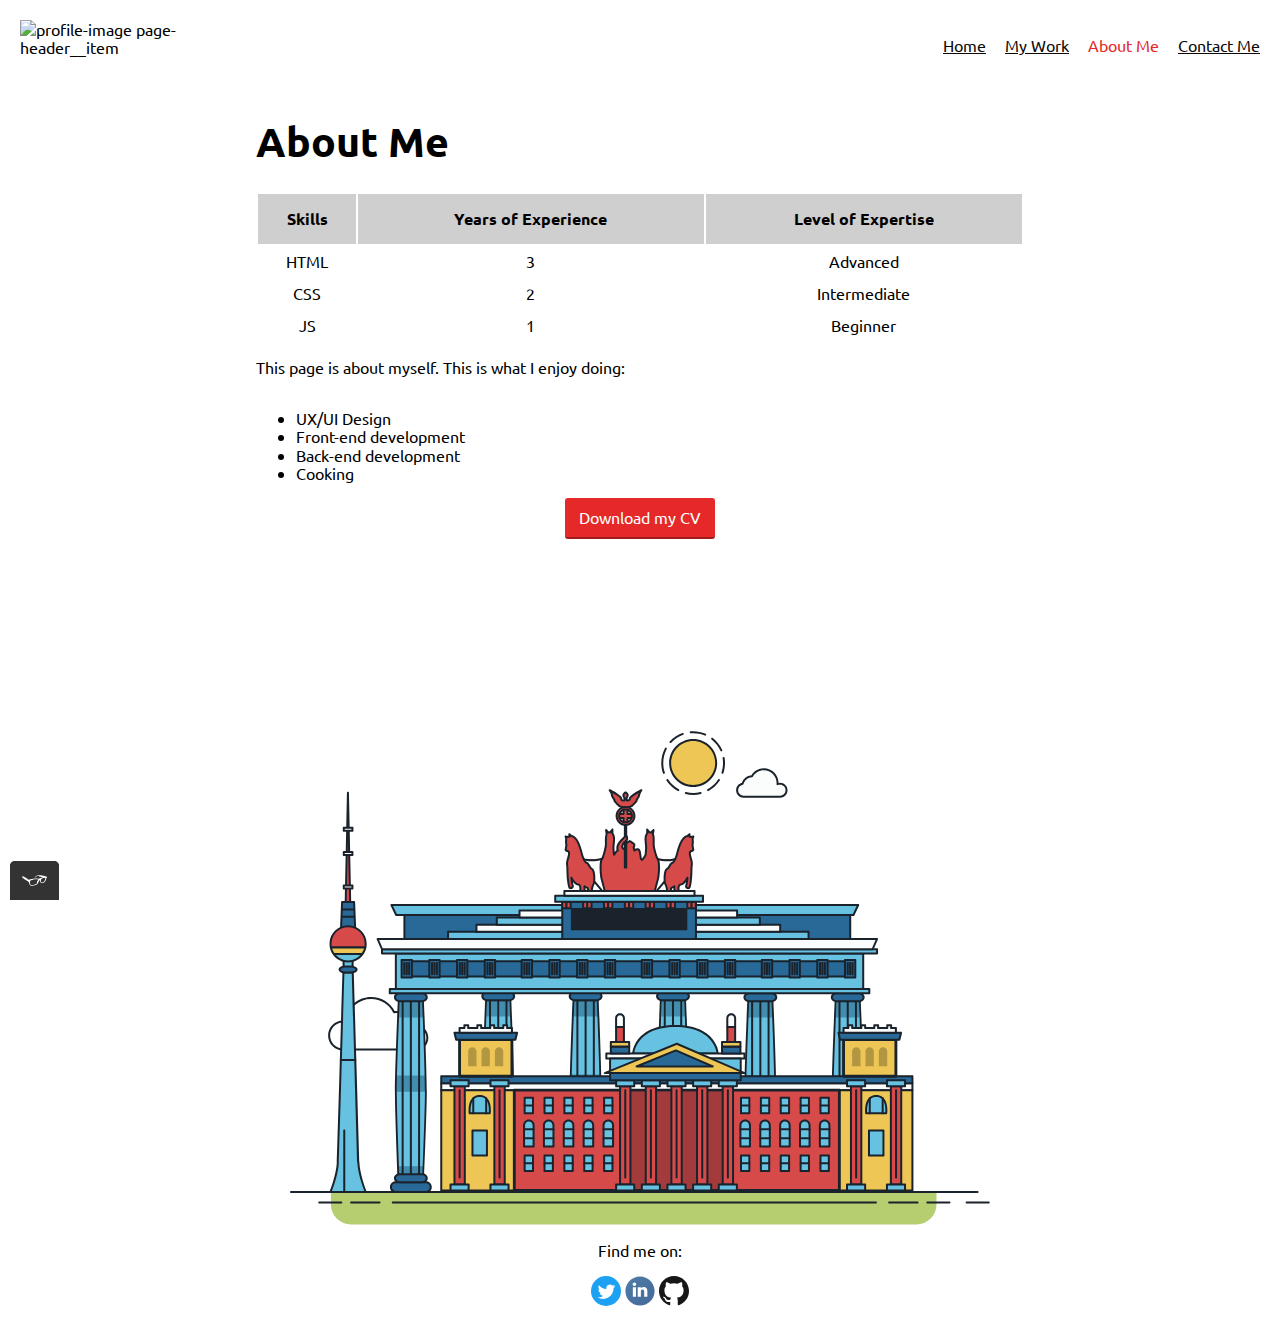
==== about.html @ 41ea8177 "Initial Commit" ====
<!DOCTYPE html>
<html>

<head>
  <meta charset="utf-8">
  <meta name="viewport" content="width=device-width, initial-scale=1">
  <title>Iceyisaak.com | About Me</title>
  <link rel="shortcut icon" href="./img/favicon-32x32.png">
  <link rel="stylesheet" href="./css/normalize.css">
  <link rel="preconnect" href="https://fonts.gstatic.com">
  <link href="https://fonts.googleapis.com/css2?family=Ubuntu:wght@300;400;500;700&display=swap" rel="stylesheet">
  <link rel="stylesheet" href="./css/style.css">
</head>

<body>

  <header class="page-header">
    <img src="https://via.placeholder.com/200x70.png?text=Iceyisaak+Logo" alt="profile-image page-header__item"
      class="logo">
    <nav class="page-header__item">
      <ul role="menubar" class="navigation-list">
        <li role="presentation">
          <a href="./index.html" role="menuitem" class="navigation-list__item">
            Home
          </a>
        </li>
        <li role="presentation">
          <a href="./work.html" role="menuitem" class="navigation-list__item">
            My Work
          </a>
        </li>
        <li role="presentation">
          <a href="./about.html" role="menuitem" class="navigation-list__item navigation-list__item--active">
            About Me
          </a>
        </li>
        <li role="presentation">
          <a href="./contact.html" role="menuitem" class="navigation-list__item">
            Contact Me
          </a>
        </li>
      </ul>
    </nav>
  </header>

  <section class="container">
    <h1>About Me</h1>


    <table>
      <thead>
        <tr>
          <th>Skills</th>
          <th>Years of Experience</th>
          <th>Level of Expertise</th>
        </tr>
      </thead>
      <tbody>
        <tr>
          <td>HTML</td>
          <td>3</td>
          <td>Advanced</td>
        </tr>
        <tr>
          <td>CSS</td>
          <td>2</td>
          <td>Intermediate</td>
        </tr>
        <tr>
          <td>JS</td>
          <td>1</td>
          <td>Beginner</td>
        </tr>
      </tbody>
    </table>

    <p>This page is about myself. This is what I enjoy doing:</p>
    <ul>
      <li>UX/UI Design</li>
      <li>Front-end development</li>
      <li>Back-end development</li>
      <li>Cooking</li>
    </ul>

    <a href="files/cv.pdf" class="button button--cv" download>Download my CV</a>


  </section>
  <!-- <img src="./img/animation-img.svg" alt="" class="animation-img"> -->
  <!-- <img src="./img/berlin.svg" alt="" class="animation-image"> -->
  <svg xmlns="http://www.w3.org/2000/svg" class="berlin-illustration animation-image" height="505" viewBox="0 0 700 505"
    xmlns:xlink="http://www.w3.org/1999/xlink">
    <defs>
      <polygon id="a" points=".06 231.917 .06 .929 688.717 .929 688.717 231.917" />
    </defs>
    <g>
      <g transform="translate(0 241)" class="cloud-front">
        <path fill="#1A232C"
          d="M87.602,29 L87.602,28 C87.326,28.001 87.103,28.024 86.927,28.033 L86.979,29.031 L87.947,28.78 C85.741,20.282 78.041,14.002 68.852,14 C67.858,14 66.904,14.096 65.98,14.231 L66.125,15.22 L67.019,14.772 C62.626,6.015 53.567,0.001 43.102,0 C29.041,0.002 17.524,10.848 16.443,24.632 L17.44,24.71 L17.606,23.724 C16.803,23.589 15.969,23.5 15.102,23.5 C6.817,23.501 0.102,30.215 0.102,38.5 C0.102,46.785 6.817,53.499 15.102,53.5 L87.602,53.5 C94.644,53.499 100.351,47.792 100.352,40.75 C100.351,33.708 94.644,28.001 87.602,28 L87.602,30 C90.573,30 93.254,31.202 95.203,33.149 C97.15,35.097 98.351,37.778 98.352,40.75 C98.351,43.722 97.15,46.403 95.203,48.351 C93.254,50.298 90.573,51.5 87.602,51.5 L15.102,51.5 C11.509,51.5 8.265,50.046 5.909,47.692 C3.555,45.337 2.102,42.093 2.102,38.5 C2.102,34.907 3.555,31.663 5.909,29.308 C8.265,26.954 11.509,25.5 15.102,25.5 C15.831,25.5 16.553,25.575 17.273,25.697 C17.551,25.743 17.832,25.672 18.055,25.499 C18.277,25.325 18.414,25.07 18.436,24.789 C19.436,12.04 30.094,1.998 43.102,2 C52.786,1.999 61.163,7.564 65.231,15.669 C65.425,16.055 65.842,16.272 66.27,16.21 C67.132,16.084 67.988,16 68.852,16 C77.108,15.998 84.027,21.647 86.011,29.283 C86.13,29.741 86.557,30.054 87.031,30.03 C87.27,30.017 87.457,29.999 87.602,30 L87.602,29"
          transform="translate(38 36)" />
      </g>
      <path fill="#B5CE6F"
        d="M646.484,484.382 C646.484,489.501 644.531,494.62 640.627,498.525 C636.722,502.43 631.603,504.382 626.484,504.382 L60.873,504.382 C55.754,504.382 50.636,502.43 46.731,498.525 C42.826,494.62 40.873,489.501 40.873,484.382 L40.873,471.917 L646.484,471.917 L646.484,484.382" />
      <polyline fill="#67C2E2"
        points="334.824 185.029 101.449 185.029 106.209 195.08 563.438 195.08 568.2 185.029 334.824 185.029" />
      <path fill="#1A232C"
        d="M334.824,185.029 L334.824,184.029 L101.449,184.029 C101.104,184.029 100.788,184.203 100.604,184.494 C100.42,184.785 100.398,185.146 100.545,185.457 L105.306,195.508 C105.471,195.856 105.824,196.079 106.209,196.079 L563.438,196.079 C563.824,196.079 564.177,195.856 564.342,195.508 L569.104,185.457 C569.251,185.146 569.229,184.785 569.045,184.494 C568.861,184.203 568.544,184.029 568.2,184.029 L334.824,184.029 L334.824,186.029 L566.62,186.029 L562.806,194.08 L106.842,194.08 L103.029,186.029 L334.824,186.029 L334.824,185.029" />
      <polygon fill="#296997" points="114.416 218.974 560.222 218.974 560.222 195.08 114.416 195.08" />
      <path fill="#1A232C"
        d="M560.222,218.974 L560.222,217.974 L115.416,217.974 L115.416,196.079 L559.222,196.079 L559.222,218.974 L560.222,218.974 L560.222,217.974 L560.222,218.974 L561.222,218.974 L561.222,195.08 C561.222,194.816 561.115,194.559 560.929,194.372 C560.742,194.186 560.485,194.08 560.222,194.08 L114.416,194.08 C114.152,194.08 113.895,194.186 113.708,194.372 C113.522,194.559 113.416,194.816 113.416,195.08 L113.416,218.974 C113.416,219.237 113.522,219.495 113.708,219.681 C113.895,219.867 114.152,219.974 114.416,219.974 L560.222,219.974 C560.485,219.974 560.742,219.867 560.929,219.681 C561.115,219.495 561.222,219.237 561.222,218.974 L560.222,218.974" />
      <polygon fill="#67C2E2" points="105.85 269.08 573.225 269.08 573.225 233.398 105.85 233.398" />
      <path fill="#1A232C"
        d="M573.225,233.398 L573.225,232.398 L105.85,232.398 C105.587,232.398 105.329,232.505 105.143,232.691 C104.957,232.877 104.85,233.134 104.85,233.398 L104.85,269.08 C104.85,269.344 104.957,269.601 105.143,269.788 C105.329,269.974 105.587,270.08 105.85,270.08 L573.225,270.08 C573.488,270.08 573.745,269.974 573.932,269.788 C574.118,269.601 574.225,269.344 574.225,269.08 L574.225,233.398 C574.225,233.134 574.118,232.877 573.932,232.691 C573.745,232.505 573.488,232.398 573.225,232.398 L573.225,233.398 L572.225,233.398 L572.225,268.08 L106.85,268.08 L106.85,234.398 L573.225,234.398 L573.225,233.398 L572.225,233.398 L573.225,233.398" />
      <polygon fill="#296997" points="116.751 256.508 562.557 256.508 562.557 241.243 116.751 241.243" />
      <path fill="#1A232C"
        d="M562.557,256.508 L562.557,255.508 L117.75,255.508 L117.75,242.243 L561.557,242.243 L561.557,256.508 L562.557,256.508 L562.557,255.508 L562.557,256.508 L563.557,256.508 L563.557,241.243 C563.557,240.979 563.45,240.722 563.264,240.535 C563.078,240.349 562.82,240.243 562.557,240.243 L116.75,240.243 C116.487,240.243 116.23,240.349 116.043,240.535 C115.857,240.722 115.751,240.979 115.751,241.243 L115.751,256.508 C115.751,256.771 115.857,257.029 116.043,257.215 C116.23,257.401 116.487,257.508 116.751,257.508 L562.557,257.508 C562.82,257.508 563.077,257.401 563.264,257.215 C563.45,257.029 563.557,256.771 563.557,256.508 L562.557,256.508" />
      <polygon fill="#67C2E2" points="158.07 218.974 518.563 218.974 518.563 211.858 158.07 211.858" />
      <path fill="#1A232C"
        d="M518.563,211.858 L518.563,210.858 L158.07,210.858 C157.807,210.858 157.549,210.964 157.363,211.151 C157.177,211.337 157.07,211.594 157.07,211.858 L157.07,218.974 C157.07,219.237 157.177,219.495 157.363,219.681 C157.549,219.867 157.807,219.974 158.07,219.974 L518.563,219.974 C518.826,219.974 519.083,219.867 519.27,219.681 C519.456,219.495 519.562,219.237 519.562,218.974 L519.562,211.858 C519.562,211.594 519.456,211.337 519.27,211.151 C519.083,210.964 518.826,210.858 518.563,210.858 L518.563,211.858 L517.563,211.858 L517.563,217.974 L159.07,217.974 L159.07,212.858 L518.563,212.858 L518.563,211.858 L517.563,211.858 L518.563,211.858" />
      <polygon fill="#FBFDFC" points="186.438 211.858 490.194 211.858 490.194 204.741 186.438 204.741" />
      <path fill="#1A232C"
        d="M490.194,204.741 L490.194,203.741 L186.438,203.741 C186.175,203.741 185.917,203.848 185.731,204.034 C185.545,204.221 185.438,204.478 185.438,204.741 L185.438,211.858 C185.438,212.121 185.545,212.379 185.731,212.565 C185.917,212.751 186.175,212.858 186.438,212.858 L490.194,212.858 C490.458,212.858 490.715,212.751 490.902,212.565 C491.088,212.379 491.194,212.121 491.194,211.858 L491.194,204.741 C491.194,204.478 491.088,204.221 490.902,204.034 C490.715,203.848 490.458,203.741 490.194,203.741 L490.194,204.741 L489.194,204.741 L489.194,210.858 L187.438,210.858 L187.438,205.741 L490.194,205.741 L490.194,204.741 L489.194,204.741 L490.194,204.741" />
      <polygon fill="#67C2E2" points="206.805 204.741 469.828 204.741 469.828 197.624 206.805 197.624" />
      <path fill="#1A232C"
        d="M469.828,197.624 L469.828,196.624 L206.805,196.624 C206.541,196.624 206.284,196.731 206.098,196.917 C205.911,197.103 205.805,197.361 205.805,197.624 L205.805,204.741 C205.805,205.005 205.911,205.262 206.098,205.449 C206.284,205.635 206.541,205.741 206.805,205.741 L469.828,205.741 C470.091,205.741 470.349,205.635 470.535,205.449 C470.722,205.262 470.828,205.005 470.828,204.741 L470.828,197.624 C470.828,197.361 470.722,197.103 470.535,196.917 C470.349,196.731 470.091,196.624 469.828,196.624 L469.828,197.624 L468.828,197.624 L468.828,203.741 L207.805,203.741 L207.805,198.624 L469.828,198.624 L469.828,197.624 L468.828,197.624 L469.828,197.624" />
      <polygon fill="#FBFDFC" points="229.521 197.624 447.111 197.624 447.111 190.509 229.521 190.509" />
      <path fill="#1A232C"
        d="M447.111,190.509 L447.111,189.509 L229.521,189.509 C229.258,189.509 229,189.616 228.814,189.802 C228.628,189.988 228.521,190.246 228.521,190.509 L228.521,197.624 C228.521,197.888 228.628,198.145 228.814,198.332 C229,198.518 229.258,198.624 229.521,198.624 L447.111,198.624 C447.375,198.624 447.632,198.518 447.818,198.332 C448.005,198.145 448.111,197.888 448.111,197.624 L448.111,190.509 C448.111,190.246 448.005,189.988 447.818,189.802 C447.632,189.616 447.375,189.509 447.111,189.509 L447.111,190.509 L446.111,190.509 L446.111,196.624 L230.521,196.624 L230.521,191.509 L447.111,191.509 L447.111,190.509 L446.111,190.509 L447.111,190.509" />
      <path fill="#67C2E2"
        d="M135.607,355.447 C135.163,337.766 134.264,313.326 133.648,297.387 C133.274,287.721 133.004,281.18 133.004,281.18 L108.722,281.18 C108.722,281.18 108.452,287.721 108.079,297.387 C107.462,313.326 106.563,337.766 106.119,355.447 C105.953,362.059 105.85,367.732 105.85,371.653 L105.85,371.654 C105.85,386.117 107.243,424.332 108.089,446.189 C108.457,455.706 108.722,462.126 108.722,462.126 L133.004,462.126 C133.004,462.126 133.269,455.706 133.637,446.189 C134.482,424.332 135.876,386.117 135.876,371.654 L135.876,371.653 C135.876,367.732 135.773,362.059 135.607,355.447" />
      <path fill="#428DAE"
        d="M133.648 297.387L108.079 297.387C108.452 287.721 108.722 281.18 108.722 281.18L133.004 281.18C133.004 281.18 133.274 287.721 133.648 297.387M135.876 371.654L105.85 371.654 105.85 371.653C105.85 367.732 105.953 362.059 106.119 355.447L135.607 355.447C135.773 362.059 135.876 367.732 135.876 371.653L135.876 371.654M133.004 462.126L108.722 462.126C108.722 462.126 108.457 455.706 108.089 446.189L133.637 446.189C133.269 455.706 133.004 462.126 133.004 462.126" />
      <path fill="#1A232C"
        d="M109.612,461.199 L132.114,461.199 C132.447,453.007 134.949,390.886 134.949,371.653 C134.949,352.42 132.447,290.299 132.114,282.108 L109.612,282.108 C109.279,290.299 106.778,352.42 106.778,371.653 C106.778,390.886 109.279,453.007 109.612,461.199 Z M133.895,463.054 L107.832,463.054 L107.794,462.164 C107.766,461.466 104.922,392.193 104.922,371.653 C104.922,351.114 107.766,281.839 107.794,281.142 L107.832,280.252 L133.895,280.252 L133.931,281.142 C133.96,281.839 136.804,351.114 136.804,371.653 C136.804,392.193 133.96,461.466 133.931,462.164 L133.895,463.054 L133.895,463.054 Z" />
      <path fill="#1A232C"
        d="M111.638 281.18L111.638 462.126C111.638 462.679 112.086 463.126 112.638 463.126 113.19 463.126 113.638 462.679 113.638 462.126L113.638 281.18C113.638 280.628 113.19 280.18 112.638 280.18 112.086 280.18 111.638 280.628 111.638 281.18M119.863 281.18L119.863 462.126C119.863 462.679 120.311 463.126 120.863 463.126 121.416 463.126 121.863 462.679 121.863 462.126L121.863 281.18C121.863 280.628 121.416 280.18 120.863 280.18 120.311 280.18 119.863 280.628 119.863 281.18M128.088 281.18L128.088 462.126C128.088 462.679 128.536 463.126 129.088 463.126 129.64 463.126 130.088 462.679 130.088 462.126L130.088 281.18C130.088 280.628 129.64 280.18 129.088 280.18 128.536 280.18 128.088 280.628 128.088 281.18" />
      <path fill="#296997"
        d="M136.79,277.265 C136.79,279.418 134.675,281.18 132.09,281.18 L109.636,281.18 C107.051,281.18 104.936,279.418 104.936,277.265 C104.936,275.111 107.051,273.349 109.636,273.349 L132.09,273.349 C134.675,273.349 136.79,275.111 136.79,277.265" />
      <path fill="#1A232C"
        d="M136.79,277.265 L135.79,277.265 C135.789,278.005 135.433,278.704 134.769,279.262 C134.109,279.814 133.155,280.181 132.09,280.18 L109.636,280.18 C108.571,280.181 107.617,279.814 106.956,279.262 C106.293,278.704 105.936,278.005 105.936,277.265 C105.936,276.524 106.293,275.825 106.957,275.267 C107.617,274.715 108.571,274.348 109.636,274.349 L132.09,274.349 C133.155,274.348 134.109,274.716 134.769,275.267 C135.433,275.825 135.789,276.524 135.79,277.265 L137.79,277.265 C137.791,275.851 137.09,274.593 136.049,273.731 C135.006,272.863 133.61,272.35 132.09,272.349 L109.636,272.349 C108.116,272.35 106.72,272.863 105.676,273.731 C104.636,274.593 103.935,275.851 103.936,277.265 C103.935,278.678 104.636,279.937 105.677,280.798 C106.72,281.666 108.116,282.179 109.636,282.18 L132.09,282.18 C133.61,282.179 135.006,281.666 136.049,280.798 C137.09,279.937 137.791,278.678 137.79,277.265 L136.79,277.265" />
      <path fill="#296997"
        d="M140.775,467.217 C140.775,469.803 138.661,471.917 136.076,471.917 L105.65,471.917 C103.065,471.917 100.951,469.803 100.951,467.217 L100.951,466.825 C100.951,464.241 103.065,462.126 105.65,462.126 L136.076,462.126 C138.661,462.126 140.775,464.241 140.775,466.825 L140.775,467.217" />
      <path fill="#1A232C"
        d="M140.775,467.217 L139.775,467.217 C139.775,468.235 139.361,469.155 138.688,469.83 C138.013,470.503 137.093,470.917 136.076,470.917 L105.65,470.917 C104.633,470.917 103.713,470.504 103.038,469.83 C102.365,469.155 101.951,468.235 101.951,467.217 L101.951,466.825 C101.951,465.808 102.365,464.889 103.038,464.214 C103.713,463.54 104.633,463.127 105.65,463.126 L136.076,463.126 C137.093,463.127 138.013,463.54 138.688,464.214 C139.362,464.889 139.775,465.808 139.775,466.825 L139.775,467.217 L141.775,467.217 L141.775,466.825 C141.772,463.684 139.217,461.13 136.076,461.126 L105.65,461.126 C102.509,461.13 99.955,463.684 99.951,466.825 L99.951,467.217 C99.954,470.36 102.509,472.914 105.65,472.917 L136.076,472.917 C139.217,472.914 141.772,470.36 141.775,467.217 L140.775,467.217" />
      <path fill="#296997"
        d="M136.79,458.208 C136.79,460.363 134.675,462.126 132.09,462.126 L109.636,462.126 C107.051,462.126 104.936,460.363 104.936,458.208 C104.936,456.057 107.051,454.292 109.636,454.292 L132.09,454.292 C134.675,454.292 136.79,456.057 136.79,458.208" />
      <path fill="#1A232C"
        d="M136.79,458.208 L135.79,458.208 C135.789,458.949 135.432,459.649 134.769,460.207 C134.108,460.76 133.154,461.128 132.09,461.126 L109.636,461.126 C108.572,461.128 107.617,460.76 106.957,460.207 C106.293,459.649 105.936,458.949 105.936,458.208 C105.936,457.47 106.293,456.77 106.957,456.212 C107.617,455.659 108.572,455.291 109.636,455.292 L132.09,455.292 C133.154,455.291 134.108,455.659 134.769,456.212 C135.433,456.77 135.789,457.47 135.79,458.208 L137.79,458.208 C137.791,456.796 137.09,455.538 136.05,454.675 C135.006,453.808 133.61,453.294 132.09,453.292 L109.636,453.292 C108.115,453.294 106.719,453.808 105.676,454.675 C104.636,455.538 103.935,456.796 103.936,458.208 C103.935,459.622 104.636,460.881 105.676,461.743 C106.72,462.611 108.116,463.125 109.636,463.126 L132.09,463.126 C133.61,463.125 135.006,462.611 136.05,461.743 C137.09,460.881 137.791,459.622 137.79,458.208 L136.79,458.208" />
      <path fill="#67C2E2"
        d="M572.471,355.447 C572.025,337.766 571.126,313.326 570.51,297.387 C570.137,287.721 569.867,281.18 569.867,281.18 L545.585,281.18 C545.585,281.18 545.315,287.721 544.942,297.387 C544.326,313.326 543.427,337.766 542.981,355.447 C542.815,362.059 542.713,367.732 542.713,371.653 L542.713,371.654 C542.713,386.117 544.107,424.332 544.952,446.189 C545.32,455.706 545.585,462.126 545.585,462.126 L569.867,462.126 C569.867,462.126 570.132,455.706 570.499,446.189 C571.346,424.332 572.739,386.117 572.739,371.654 L572.739,371.653 C572.739,367.732 572.637,362.059 572.471,355.447" />
      <path fill="#428DAE"
        d="M569.582 297.387L566.951 297.387 566.951 282.108 568.977 282.108C569.063 284.206 569.29 289.841 569.582 297.387M564.951 297.387L545.871 297.387C546.162 289.841 546.39 284.206 546.476 282.108L564.951 282.108 564.951 297.387M571.8 369.187L566.951 369.187 566.951 356.265 571.562 356.265C571.685 361.272 571.771 365.701 571.8 369.187M564.951 369.187L543.653 369.187C543.684 365.512 543.777 360.79 543.912 355.447L553.551 355.447 553.551 356.265 564.951 356.265 564.951 369.187" />
      <path fill="#1A232C"
        d="M546.476,461.199 L568.977,461.199 C569.31,453.007 571.812,390.886 571.812,371.653 C571.812,352.42 569.31,290.299 568.977,282.108 L546.476,282.108 C546.142,290.299 543.642,352.42 543.642,371.653 C543.642,390.886 546.142,453.007 546.476,461.199 M570.758,463.054 L544.694,463.054 L544.658,462.164 C544.629,461.466 541.785,392.193 541.785,371.653 C541.785,351.114 544.629,281.839 544.658,281.142 L544.694,280.252 L570.758,280.252 L570.795,281.142 C570.823,281.839 573.667,351.114 573.667,371.653 C573.667,392.193 570.823,461.466 570.795,462.164 L570.758,463.054" />
      <path fill="#1A232C"
        d="M548.501 281.18L548.501 462.126C548.501 462.679 548.949 463.126 549.501 463.126 550.053 463.126 550.501 462.679 550.501 462.126L550.501 281.18C550.501 280.628 550.053 280.18 549.501 280.18 548.949 280.18 548.501 280.628 548.501 281.18M556.727 281.18L556.727 462.126C556.727 462.679 557.174 463.126 557.727 463.126 558.279 463.126 558.727 462.679 558.727 462.126L558.727 281.18C558.727 280.628 558.279 280.18 557.727 280.18 557.174 280.18 556.727 280.628 556.727 281.18M564.951 281.18L564.951 462.126C564.951 462.679 565.399 463.126 565.951 463.126 566.503 463.126 566.951 462.679 566.951 462.126L566.951 281.18C566.951 280.628 566.503 280.18 565.951 280.18 565.399 280.18 564.951 280.628 564.951 281.18" />
      <path fill="#296997"
        d="M573.653,277.265 C573.653,279.418 571.537,281.18 568.953,281.18 L546.499,281.18 C543.915,281.18 541.799,279.418 541.799,277.265 C541.799,275.111 543.915,273.349 546.499,273.349 L568.953,273.349 C571.537,273.349 573.653,275.111 573.653,277.265" />
      <path fill="#1A232C"
        d="M573.653,277.265 L572.653,277.265 C572.653,278.005 572.296,278.704 571.632,279.262 C570.972,279.814 570.017,280.181 568.953,280.18 L546.499,280.18 C545.435,280.181 544.48,279.814 543.82,279.262 C543.156,278.704 542.8,278.005 542.799,277.265 C542.8,276.525 543.156,275.825 543.82,275.267 C544.481,274.715 545.435,274.348 546.499,274.349 L568.953,274.349 C570.017,274.348 570.972,274.715 571.632,275.267 C572.296,275.825 572.653,276.525 572.653,277.265 L574.653,277.265 C574.654,275.851 573.953,274.593 572.912,273.731 C571.869,272.863 570.473,272.35 568.953,272.349 L546.499,272.349 C544.979,272.35 543.583,272.863 542.54,273.731 C541.499,274.593 540.798,275.851 540.799,277.265 C540.798,278.679 541.499,279.937 542.54,280.798 C543.583,281.666 544.979,282.179 546.499,282.18 L568.953,282.18 C570.473,282.179 571.869,281.666 572.912,280.798 C573.953,279.937 574.654,278.679 574.653,277.265 L573.653,277.265" />
      <path fill="#296997"
        d="M577.639,467.217 C577.639,469.803 575.524,471.917 572.938,471.917 L542.514,471.917 C539.929,471.917 537.813,469.803 537.813,467.217 L537.813,466.825 C537.813,464.241 539.929,462.126 542.514,462.126 L572.938,462.126 C575.524,462.126 577.639,464.241 577.639,466.825 L577.639,467.217" />
      <path fill="#1A232C"
        d="M577.639,467.217 L576.639,467.217 C576.638,468.235 576.225,469.155 575.551,469.83 C574.876,470.503 573.956,470.917 572.938,470.917 L542.514,470.917 C541.497,470.917 540.576,470.503 539.901,469.83 C539.227,469.155 538.814,468.234 538.813,467.217 L538.813,466.825 C538.814,465.808 539.227,464.889 539.901,464.214 C540.576,463.54 541.497,463.127 542.514,463.126 L572.938,463.126 C573.956,463.127 574.876,463.54 575.551,464.214 C576.225,464.888 576.638,465.808 576.639,466.825 L576.639,467.217 L578.639,467.217 L578.639,466.825 C578.635,463.684 576.081,461.13 572.938,461.126 L542.514,461.126 C539.372,461.13 536.817,463.684 536.813,466.825 L536.813,467.217 C536.817,470.36 539.372,472.914 542.514,472.917 L572.938,472.917 C576.081,472.914 578.635,470.359 578.639,467.217 L577.639,467.217" />
      <path fill="#296997"
        d="M573.653,458.208 C573.653,460.363 571.537,462.126 568.953,462.126 L546.499,462.126 C543.915,462.126 541.799,460.363 541.799,458.208 C541.799,456.057 543.915,454.292 546.499,454.292 L568.953,454.292 C571.537,454.292 573.653,456.057 573.653,458.208" />
      <path fill="#1A232C"
        d="M573.653,458.208 L572.653,458.208 C572.653,458.949 572.296,459.649 571.632,460.207 C570.971,460.76 570.017,461.128 568.953,461.126 L546.499,461.126 C545.435,461.128 544.481,460.76 543.82,460.207 C543.157,459.649 542.799,458.949 542.799,458.208 C542.799,457.47 543.156,456.77 543.82,456.212 C544.481,455.659 545.435,455.291 546.499,455.292 L568.953,455.292 C570.017,455.291 570.971,455.659 571.632,456.212 C572.296,456.77 572.653,457.47 572.653,458.208 L574.653,458.208 C574.654,456.796 573.953,455.538 572.912,454.675 C571.869,453.808 570.473,453.294 568.953,453.292 L546.499,453.292 C544.979,453.294 543.583,453.808 542.54,454.675 C541.499,455.538 540.798,456.796 540.799,458.208 C540.798,459.622 541.499,460.881 542.54,461.743 C543.583,462.611 544.979,463.125 546.499,463.126 L568.953,463.126 C570.473,463.125 571.869,462.611 572.912,461.743 C573.953,460.881 574.654,459.622 574.653,458.208 L573.653,458.208" />
      <path fill="#67C2E2"
        d="M485.098,355.447 C484.654,337.766 483.753,313.326 483.137,297.387 C482.764,287.721 482.494,281.18 482.494,281.18 L458.213,281.18 C458.213,281.18 457.942,287.721 457.569,297.387 C456.953,313.326 456.055,337.766 455.608,355.447 C455.443,362.059 455.34,367.732 455.34,371.653 L455.34,371.654 C455.34,386.117 456.733,424.332 457.58,446.189 C457.948,455.706 458.213,462.126 458.213,462.126 L482.494,462.126 C482.494,462.126 482.759,455.706 483.126,446.189 C483.973,424.332 485.366,386.117 485.366,371.654 L485.366,371.653 C485.366,367.732 485.265,362.059 485.098,355.447" />
      <path fill="#428DAE"
        d="M483.137 297.387L457.569 297.387C457.942 287.721 458.213 281.18 458.213 281.18L482.494 281.18C482.494 281.18 482.764 287.721 483.137 297.387M485.355 369.187L455.351 369.187C455.382 365.502 455.475 360.78 455.608 355.447L485.098 355.447C485.232 360.78 485.325 365.502 485.355 369.187" />
      <path fill="#1A232C"
        d="M459.103,461.199 L481.605,461.199 C481.938,453.007 484.439,390.886 484.439,371.653 C484.439,352.42 481.938,290.299 481.605,282.108 L459.103,282.108 C458.769,290.299 456.268,352.42 456.268,371.653 C456.268,390.886 458.769,453.007 459.103,461.199 Z M483.386,463.054 L457.321,463.054 L457.285,462.164 C457.256,461.466 454.412,392.193 454.412,371.653 C454.412,351.114 457.256,281.839 457.285,281.142 L457.321,280.252 L483.386,280.252 L483.422,281.142 C483.45,281.839 486.294,351.114 486.294,371.653 C486.294,392.193 483.45,461.466 483.422,462.164 L483.386,463.054 L483.386,463.054 Z" />
      <path fill="#1A232C"
        d="M461.128 281.18L461.128 462.126C461.128 462.679 461.576 463.126 462.128 463.126 462.68 463.126 463.128 462.679 463.128 462.126L463.128 281.18C463.128 280.628 462.68 280.18 462.128 280.18 461.576 280.18 461.128 280.628 461.128 281.18M469.354 281.18L469.354 462.126C469.354 462.679 469.801 463.126 470.354 463.126 470.906 463.126 471.354 462.679 471.354 462.126L471.354 281.18C471.354 280.628 470.906 280.18 470.354 280.18 469.801 280.18 469.354 280.628 469.354 281.18M477.578 281.18L477.578 462.126C477.578 462.679 478.026 463.126 478.578 463.126 479.13 463.126 479.578 462.679 479.578 462.126L479.578 281.18C479.578 280.628 479.13 280.18 478.578 280.18 478.026 280.18 477.578 280.628 477.578 281.18" />
      <path fill="#296997"
        d="M486.281,277.265 C486.281,279.418 484.164,281.18 481.58,281.18 L459.126,281.18 C456.542,281.18 454.426,279.418 454.426,277.265 C454.426,275.111 456.542,273.349 459.126,273.349 L481.58,273.349 C484.164,273.349 486.281,275.111 486.281,277.265" />
      <path fill="#1A232C"
        d="M486.281,277.265 L485.281,277.265 C485.281,278.005 484.924,278.704 484.26,279.262 C483.599,279.814 482.644,280.181 481.58,280.18 L459.126,280.18 C458.062,280.181 457.107,279.814 456.447,279.262 C455.783,278.704 455.427,278.005 455.426,277.265 C455.427,276.525 455.783,275.825 456.447,275.267 C457.108,274.715 458.062,274.348 459.126,274.349 L481.58,274.349 C482.644,274.348 483.599,274.716 484.26,275.268 C484.924,275.825 485.281,276.525 485.281,277.265 L487.281,277.265 C487.282,275.851 486.58,274.593 485.54,273.731 C484.496,272.863 483.1,272.35 481.58,272.349 L459.126,272.349 C457.606,272.35 456.21,272.863 455.167,273.731 C454.126,274.593 453.425,275.851 453.426,277.265 C453.425,278.679 454.126,279.937 455.167,280.798 C456.21,281.666 457.606,282.179 459.126,282.18 L481.58,282.18 C483.1,282.179 484.496,281.666 485.54,280.799 C486.58,279.937 487.282,278.679 487.281,277.265 L486.281,277.265" />
      <path fill="#296997"
        d="M490.266,467.217 C490.266,469.803 488.151,471.917 485.565,471.917 L455.141,471.917 C452.556,471.917 450.44,469.803 450.44,467.217 L450.44,466.825 C450.44,464.241 452.556,462.126 455.141,462.126 L485.565,462.126 C488.151,462.126 490.266,464.241 490.266,466.825 L490.266,467.217" />
      <path fill="#1A232C"
        d="M490.266,467.217 L489.266,467.217 C489.265,468.235 488.852,469.155 488.178,469.83 C487.503,470.503 486.583,470.917 485.565,470.917 L455.141,470.917 C454.124,470.917 453.203,470.503 452.528,469.83 C451.854,469.155 451.441,468.234 451.44,467.217 L451.44,466.825 C451.441,465.808 451.854,464.889 452.528,464.214 C453.203,463.54 454.124,463.127 455.141,463.126 L485.565,463.126 C486.583,463.127 487.503,463.54 488.178,464.214 C488.852,464.888 489.265,465.808 489.266,466.825 L489.266,467.217 L491.266,467.217 L491.266,466.825 C491.262,463.684 488.708,461.13 485.565,461.126 L455.141,461.126 C451.999,461.13 449.444,463.684 449.44,466.825 L449.44,467.217 C449.444,470.36 451.999,472.914 455.141,472.917 L485.565,472.917 C488.708,472.914 491.262,470.359 491.266,467.217 L490.266,467.217" />
      <path fill="#296997"
        d="M486.281,458.208 C486.281,460.363 484.164,462.126 481.58,462.126 L459.126,462.126 C456.542,462.126 454.426,460.363 454.426,458.208 C454.426,456.057 456.542,454.292 459.126,454.292 L481.58,454.292 C484.164,454.292 486.281,456.057 486.281,458.208" />
      <path fill="#1A232C"
        d="M486.281,458.208 L485.281,458.208 C485.281,458.949 484.923,459.649 484.26,460.207 C483.599,460.76 482.644,461.128 481.58,461.126 L459.126,461.126 C458.062,461.128 457.108,460.76 456.447,460.207 C455.784,459.649 455.427,458.949 455.426,458.208 C455.426,457.47 455.783,456.77 456.447,456.212 C457.108,455.659 458.062,455.291 459.126,455.292 L481.58,455.292 C482.644,455.291 483.598,455.659 484.26,456.212 C484.924,456.77 485.281,457.47 485.281,458.208 L487.281,458.208 C487.282,456.795 486.58,455.538 485.54,454.675 C484.496,453.808 483.1,453.294 481.58,453.292 L459.126,453.292 C457.606,453.294 456.21,453.808 455.167,454.675 C454.126,455.538 453.425,456.796 453.426,458.208 C453.425,459.622 454.126,460.881 455.167,461.743 C456.21,462.611 457.606,463.125 459.126,463.126 L481.58,463.126 C483.1,463.125 484.496,462.611 485.54,461.743 C486.581,460.881 487.282,459.622 487.281,458.208 L486.281,458.208" />
      <path fill="#67C2E2"
        d="M397.726,354.466 C397.28,336.787 396.381,312.346 395.765,296.407 C395.392,286.742 395.122,280.2 395.122,280.2 L370.84,280.2 C370.84,280.2 370.57,286.742 370.197,296.407 C369.581,312.346 368.682,336.787 368.236,354.466 C368.07,361.078 367.968,366.751 367.968,370.672 L367.968,370.673 C367.968,385.136 369.361,423.352 370.207,445.208 C370.575,454.726 370.84,461.146 370.84,461.146 L395.122,461.146 C395.122,461.146 395.386,454.726 395.754,445.208 C396.601,423.352 397.994,385.136 397.994,370.673 L397.994,370.672 C397.994,366.751 397.892,361.078 397.726,354.466" />
      <path fill="#428DAE"
        d="M394.837 296.407L392.206 296.407 392.206 281.127 394.233 281.127C394.318 283.225 394.545 288.861 394.837 296.407L394.837 296.407zM383.981 296.407L390.206 296.407 390.206 281.127 383.981 281.127 383.981 296.407zM375.756 296.407L381.98 296.407 381.98 281.127 375.756 281.127 375.756 296.407zM373.756 296.407L371.126 296.407C371.417 288.861 371.645 283.225 371.73 281.127L373.756 281.127 373.756 296.407 373.756 296.407zM397.062 369.187L392.206 369.187 392.206 354.466 396.796 354.466C396.943 360.298 397.041 365.389 397.062 369.187L397.062 369.187zM383.981 369.187L390.206 369.187 390.206 354.466 383.981 354.466 383.981 369.187zM375.756 369.187L381.98 369.187 381.98 354.466 375.756 354.466 375.756 369.187zM373.756 369.187L368.9 369.187C368.921 365.389 369.019 360.298 369.166 354.466L373.756 354.466 373.756 369.187 373.756 369.187z" />
      <path fill="#1A232C"
        d="M371.73,460.218 L394.233,460.218 C394.565,452.027 397.066,389.906 397.066,370.672 C397.066,351.44 394.565,289.319 394.233,281.127 L371.73,281.127 C371.397,289.319 368.895,351.44 368.895,370.672 C368.895,389.906 371.397,452.027 371.73,460.218 M396.013,462.074 L369.949,462.074 L369.912,461.184 C369.884,460.486 367.04,391.212 367.04,370.672 C367.04,350.133 369.884,280.859 369.912,280.162 L369.949,279.272 L396.013,279.272 L396.05,280.162 C396.078,280.859 398.922,350.133 398.922,370.672 C398.922,391.212 396.078,460.486 396.05,461.184 L396.013,462.074" />
      <path fill="#1A232C"
        d="M373.756 280.2L373.756 461.146C373.756 461.698 374.203 462.146 374.756 462.146 375.308 462.146 375.756 461.698 375.756 461.146L375.756 280.2C375.756 279.647 375.308 279.2 374.756 279.2 374.203 279.2 373.756 279.647 373.756 280.2M381.98 280.2L381.98 461.146C381.98 461.698 382.428 462.146 382.98 462.146 383.533 462.146 383.981 461.698 383.981 461.146L383.981 280.2C383.981 279.647 383.533 279.2 382.98 279.2 382.428 279.2 381.98 279.647 381.98 280.2M390.206 280.2L390.206 461.146C390.206 461.698 390.654 462.146 391.206 462.146 391.758 462.146 392.206 461.698 392.206 461.146L392.206 280.2C392.206 279.647 391.758 279.2 391.206 279.2 390.654 279.2 390.206 279.647 390.206 280.2" />
      <path fill="#296997"
        d="M398.908,276.285 C398.908,278.439 396.792,280.2 394.208,280.2 L371.754,280.2 C369.17,280.2 367.053,278.439 367.053,276.285 C367.053,274.13 369.17,272.369 371.754,272.369 L394.208,272.369 C396.792,272.369 398.908,274.13 398.908,276.285" />
      <path fill="#1A232C"
        d="M398.908,276.285 L397.908,276.285 C397.907,277.025 397.551,277.724 396.887,278.281 C396.227,278.833 395.272,279.201 394.208,279.2 L371.754,279.2 C370.69,279.201 369.735,278.833 369.074,278.281 C368.41,277.724 368.053,277.025 368.053,276.285 C368.053,275.544 368.41,274.845 369.074,274.287 C369.735,273.735 370.69,273.367 371.754,273.369 L394.208,273.369 C395.272,273.367 396.227,273.735 396.887,274.287 C397.551,274.844 397.907,275.544 397.908,276.285 L399.908,276.285 C399.909,274.871 399.208,273.612 398.167,272.75 C397.124,271.883 395.728,271.37 394.208,271.369 L371.754,271.369 C370.234,271.37 368.838,271.883 367.794,272.75 C366.754,273.612 366.052,274.871 366.053,276.285 C366.052,277.699 366.754,278.957 367.795,279.818 C368.838,280.686 370.234,281.198 371.754,281.2 L394.208,281.2 C395.728,281.198 397.123,280.686 398.167,279.818 C399.208,278.957 399.909,277.698 399.908,276.285 L398.908,276.285" />
      <path fill="#296997"
        d="M402.894,466.237 C402.894,468.823 400.779,470.937 398.193,470.937 L367.768,470.937 C365.183,470.937 363.068,468.823 363.068,466.237 L363.068,465.844 C363.068,463.26 365.183,461.146 367.768,461.146 L398.193,461.146 C400.779,461.146 402.894,463.26 402.894,465.844 L402.894,466.237" />
      <path fill="#1A232C"
        d="M402.894,466.237 L401.894,466.237 C401.893,467.254 401.48,468.174 400.806,468.849 C400.131,469.523 399.211,469.937 398.193,469.937 L367.768,469.937 C366.751,469.937 365.831,469.523 365.156,468.849 C364.482,468.174 364.069,467.254 364.068,466.237 L364.068,465.844 C364.069,464.828 364.482,463.908 365.156,463.233 C365.831,462.56 366.751,462.146 367.768,462.146 L398.193,462.146 C399.211,462.146 400.131,462.56 400.806,463.233 C401.48,463.908 401.893,464.828 401.894,465.844 L401.894,466.237 L403.894,466.237 L403.894,465.844 C403.89,462.703 401.336,460.15 398.193,460.146 L367.768,460.146 C364.626,460.15 362.072,462.703 362.068,465.844 L362.068,466.237 C362.072,469.379 364.626,471.933 367.768,471.937 L398.193,471.937 C401.336,471.933 403.89,469.379 403.894,466.237 L402.894,466.237" />
      <path fill="#296997"
        d="M398.908,457.228 C398.908,459.382 396.792,461.146 394.208,461.146 L371.754,461.146 C369.17,461.146 367.053,459.382 367.053,457.228 C367.053,455.077 369.17,453.312 371.754,453.312 L394.208,453.312 C396.792,453.312 398.908,455.077 398.908,457.228" />
      <path fill="#1A232C"
        d="M398.908,457.228 L397.908,457.228 C397.908,457.968 397.55,458.669 396.887,459.226 C396.226,459.779 395.272,460.147 394.208,460.146 L371.754,460.146 C370.69,460.147 369.736,459.779 369.074,459.226 C368.411,458.668 368.053,457.968 368.053,457.228 C368.053,456.489 368.41,455.789 369.074,455.231 C369.736,454.679 370.69,454.311 371.754,454.312 L394.208,454.312 C395.272,454.311 396.226,454.679 396.887,455.231 C397.551,455.789 397.908,456.489 397.908,457.228 L399.908,457.228 C399.909,455.815 399.208,454.557 398.167,453.695 C397.124,452.827 395.728,452.313 394.208,452.312 L371.754,452.312 C370.234,452.313 368.838,452.827 367.794,453.695 C366.754,454.557 366.052,455.815 366.053,457.228 C366.052,458.642 366.753,459.901 367.794,460.763 C368.838,461.631 370.234,462.145 371.754,462.146 L394.208,462.146 C395.728,462.145 397.124,461.631 398.167,460.763 C399.208,459.9 399.909,458.642 399.908,457.228 L398.908,457.228" />
      <path fill="#67C2E2"
        d="M310.353,354.466 C309.908,336.787 309.009,312.346 308.393,296.407 C308.019,286.742 307.75,280.2 307.75,280.2 L283.467,280.2 C283.467,280.2 283.198,286.742 282.824,296.407 C282.208,312.346 281.309,336.787 280.864,354.466 C280.698,361.078 280.596,366.751 280.596,370.672 L280.596,370.673 C280.596,385.136 281.989,423.352 282.834,445.208 C283.202,454.726 283.467,461.146 283.467,461.146 L307.75,461.146 C307.75,461.146 308.014,454.726 308.382,445.208 C309.228,423.352 310.622,385.136 310.622,370.673 L310.622,370.672 C310.622,366.751 310.518,361.078 310.353,354.466" />
      <path fill="#428DAE"
        d="M308.393 296.407L282.824 296.407C283.198 286.742 283.467 280.2 283.467 280.2L307.75 280.2C307.75 280.2 308.019 286.742 308.393 296.407M310.617 369.187L280.6 369.187C280.621 365.377 280.718 360.285 280.864 354.466L310.353 354.466C310.498 360.285 310.596 365.377 310.617 369.187" />
      <path fill="#1A232C"
        d="M284.357,460.218 L306.86,460.218 C307.193,452.027 309.694,389.906 309.694,370.672 C309.694,351.44 307.193,289.319 306.86,281.127 L284.357,281.127 C284.024,289.319 281.523,351.44 281.523,370.672 C281.523,389.906 284.024,452.027 284.357,460.218 Z M308.639,462.074 L282.576,462.074 L282.54,461.184 C282.511,460.486 279.668,391.212 279.668,370.672 C279.668,350.133 282.511,280.859 282.54,280.162 L282.576,279.272 L308.639,279.272 L308.677,280.162 C308.706,280.859 311.549,350.133 311.549,370.672 C311.549,391.212 308.706,460.486 308.677,461.184 L308.639,462.074 L308.639,462.074 Z" />
      <path fill="#1A232C"
        d="M286.383 280.2L286.383 461.146C286.383 461.698 286.831 462.146 287.383 462.146 287.936 462.146 288.383 461.698 288.383 461.146L288.383 280.2C288.383 279.647 287.936 279.2 287.383 279.2 286.831 279.2 286.383 279.647 286.383 280.2M294.608 280.2L294.608 461.146C294.608 461.698 295.056 462.146 295.608 462.146 296.161 462.146 296.608 461.698 296.608 461.146L296.608 280.2C296.608 279.647 296.161 279.2 295.608 279.2 295.056 279.2 294.608 279.647 294.608 280.2M302.834 280.2L302.834 461.146C302.834 461.698 303.281 462.146 303.834 462.146 304.386 462.146 304.834 461.698 304.834 461.146L304.834 280.2C304.834 279.647 304.386 279.2 303.834 279.2 303.281 279.2 302.834 279.647 302.834 280.2" />
      <path fill="#296997"
        d="M311.535,276.285 C311.535,278.439 309.42,280.2 306.836,280.2 L284.381,280.2 C281.797,280.2 279.681,278.439 279.681,276.285 C279.681,274.13 281.797,272.369 284.381,272.369 L306.836,272.369 C309.42,272.369 311.535,274.13 311.535,276.285" />
      <path fill="#1A232C"
        d="M311.535,276.285 L310.535,276.285 C310.534,277.025 310.177,277.724 309.514,278.282 C308.854,278.833 307.901,279.201 306.836,279.2 L284.381,279.2 C283.316,279.201 282.362,278.833 281.702,278.281 C281.038,277.724 280.681,277.025 280.681,276.285 C280.681,275.544 281.038,274.844 281.702,274.287 C282.362,273.735 283.317,273.367 284.381,273.369 L306.836,273.369 C307.9,273.367 308.854,273.735 309.514,274.287 C310.177,274.844 310.534,275.544 310.535,276.285 L312.535,276.285 C312.535,274.871 311.835,273.613 310.795,272.75 C309.751,271.883 308.356,271.37 306.836,271.369 L284.381,271.369 C282.861,271.37 281.465,271.883 280.422,272.75 C279.381,273.612 278.68,274.871 278.681,276.285 C278.68,277.698 279.381,278.957 280.422,279.818 C281.465,280.686 282.861,281.198 284.381,281.2 L306.836,281.2 C308.356,281.198 309.751,280.685 310.794,279.818 C311.835,278.956 312.535,277.698 312.535,276.285 L311.535,276.285" />
      <path fill="#296997"
        d="M315.522,466.237 C315.522,468.823 313.407,470.937 310.821,470.937 L280.396,470.937 C277.811,470.937 275.696,468.823 275.696,466.237 L275.696,465.844 C275.696,463.26 277.811,461.146 280.396,461.146 L310.821,461.146 C313.407,461.146 315.522,463.26 315.522,465.844 L315.522,466.237" />
      <path fill="#1A232C"
        d="M315.522,466.237 L314.522,466.237 C314.521,467.254 314.108,468.174 313.434,468.849 C312.759,469.523 311.838,469.937 310.821,469.937 L280.396,469.937 C279.379,469.937 278.458,469.523 277.783,468.849 C277.11,468.174 276.696,467.254 276.696,466.237 L276.696,465.844 C276.696,464.828 277.11,463.908 277.783,463.233 C278.458,462.56 279.379,462.146 280.396,462.146 L310.821,462.146 C311.838,462.146 312.759,462.56 313.434,463.233 C314.108,463.908 314.521,464.828 314.522,465.844 L314.522,466.237 L316.521,466.237 L316.521,465.844 C316.518,462.703 313.963,460.15 310.821,460.146 L280.396,460.146 C277.254,460.15 274.7,462.703 274.696,465.844 L274.696,466.237 C274.699,469.379 277.254,471.933 280.396,471.937 L310.821,471.937 C313.963,471.933 316.518,469.379 316.521,466.237 L315.522,466.237" />
      <path fill="#296997"
        d="M311.535,457.228 C311.535,459.382 309.42,461.146 306.836,461.146 L284.381,461.146 C281.797,461.146 279.681,459.382 279.681,457.228 C279.681,455.077 281.797,453.312 284.381,453.312 L306.836,453.312 C309.42,453.312 311.535,455.077 311.535,457.228" />
      <path fill="#1A232C"
        d="M311.535,457.228 L310.535,457.228 C310.534,457.969 310.177,458.669 309.514,459.227 C308.854,459.779 307.9,460.147 306.836,460.146 L284.381,460.146 C283.317,460.147 282.363,459.779 281.702,459.227 C281.038,458.669 280.681,457.968 280.681,457.228 C280.681,456.489 281.038,455.789 281.702,455.231 C282.363,454.679 283.317,454.311 284.381,454.312 L306.836,454.312 C307.9,454.311 308.854,454.679 309.514,455.231 C310.177,455.789 310.534,456.489 310.535,457.228 L312.535,457.228 C312.535,455.815 311.835,454.558 310.795,453.695 C309.752,452.827 308.356,452.313 306.836,452.312 L284.381,452.312 C282.861,452.313 281.465,452.827 280.422,453.695 C279.381,454.557 278.68,455.815 278.681,457.228 C278.68,458.642 279.381,459.9 280.422,460.763 C281.465,461.631 282.861,462.145 284.381,462.146 L306.836,462.146 C308.356,462.145 309.752,461.631 310.795,460.763 C311.835,459.9 312.535,458.641 312.535,457.228 L311.535,457.228" />
      <path fill="#67C2E2"
        d="M222.981,354.466 C222.535,336.787 221.636,312.346 221.02,296.407 C220.647,286.742 220.377,280.2 220.377,280.2 L196.094,280.2 C196.094,280.2 195.825,286.742 195.452,296.407 C194.835,312.346 193.936,336.787 193.491,354.466 C193.325,361.078 193.223,366.751 193.223,370.672 L193.223,370.673 C193.223,385.136 194.616,423.352 195.462,445.208 C195.83,454.726 196.094,461.146 196.094,461.146 L220.377,461.146 C220.377,461.146 220.642,454.726 221.009,445.208 C221.855,423.352 223.249,385.136 223.249,370.673 L223.249,370.672 C223.249,366.751 223.146,361.078 222.981,354.466" />
      <path fill="#428DAE"
        d="M220.091 296.407L209.236 296.407 209.236 281.127 219.487 281.127C219.573 283.225 219.8 288.861 220.091 296.407L220.091 296.407zM201.011 296.407L207.236 296.407 207.236 281.127 201.011 281.127 201.011 296.407zM199.011 296.407L196.381 296.407C196.672 288.861 196.899 283.225 196.985 281.127L199.011 281.127 199.011 296.407 199.011 296.407zM222.317 369.187L209.236 369.187 209.236 356.265 221.923 356.265 221.923 354.466 222.051 354.466C222.198 360.298 222.296 365.389 222.317 369.187L222.317 369.187zM201.011 369.187L207.236 369.187 207.236 356.265 201.011 356.265 201.011 369.187zM199.011 369.187L194.155 369.187C194.174 365.784 194.255 361.345 194.377 356.265L199.011 356.265 199.011 369.187 199.011 369.187z" />
      <path fill="#1A232C"
        d="M196.985,460.218 L219.487,460.218 C219.82,452.027 222.321,389.906 222.321,370.672 C222.321,351.44 219.82,289.319 219.487,281.127 L196.985,281.127 C196.651,289.319 194.151,351.44 194.151,370.672 C194.151,389.906 196.651,452.027 196.985,460.218 M221.267,462.074 L195.204,462.074 L195.167,461.184 C195.138,460.486 192.295,391.212 192.295,370.672 C192.295,350.133 195.138,280.859 195.167,280.162 L195.204,279.272 L221.267,279.272 L221.305,280.162 C221.334,280.859 224.177,350.133 224.177,370.672 C224.177,391.212 221.334,460.486 221.305,461.184 L221.267,462.074" />
      <path fill="#1A232C"
        d="M199.011 280.2L199.011 461.146C199.011 461.698 199.458 462.146 200.011 462.146 200.563 462.146 201.011 461.698 201.011 461.146L201.011 280.2C201.011 279.647 200.563 279.2 200.011 279.2 199.458 279.2 199.011 279.647 199.011 280.2M207.236 280.2L207.236 461.146C207.236 461.698 207.684 462.146 208.236 462.146 208.788 462.146 209.236 461.698 209.236 461.146L209.236 280.2C209.236 279.647 208.788 279.2 208.236 279.2 207.684 279.2 207.236 279.647 207.236 280.2M215.461 280.2L215.461 461.146C215.461 461.698 215.909 462.146 216.461 462.146 217.013 462.146 217.461 461.698 217.461 461.146L217.461 280.2C217.461 279.647 217.013 279.2 216.461 279.2 215.909 279.2 215.461 279.647 215.461 280.2" />
      <path fill="#296997"
        d="M224.162,276.285 C224.162,278.439 222.047,280.2 219.463,280.2 L197.008,280.2 C194.424,280.2 192.308,278.439 192.308,276.285 C192.308,274.13 194.424,272.369 197.008,272.369 L219.463,272.369 C222.047,272.369 224.162,274.13 224.162,276.285" />
      <path fill="#1A232C"
        d="M224.162,276.285 L223.162,276.285 C223.161,277.025 222.805,277.724 222.142,278.282 C221.482,278.833 220.528,279.201 219.463,279.2 L197.008,279.2 C195.944,279.201 194.99,278.833 194.329,278.281 C193.665,277.724 193.308,277.025 193.308,276.285 C193.308,275.544 193.665,274.845 194.329,274.287 C194.99,273.735 195.944,273.367 197.008,273.369 L219.463,273.369 C220.528,273.367 221.481,273.735 222.142,274.287 C222.805,274.844 223.161,275.544 223.162,276.285 L225.162,276.285 C225.163,274.871 224.462,273.613 223.422,272.75 C222.379,271.883 220.983,271.37 219.463,271.369 L197.008,271.369 C195.489,271.37 194.093,271.883 193.049,272.75 C192.008,273.612 191.307,274.871 191.308,276.285 C191.307,277.698 192.008,278.957 193.049,279.818 C194.093,280.686 195.489,281.198 197.008,281.2 L219.463,281.2 C220.983,281.198 222.379,280.686 223.422,279.818 C224.462,278.956 225.163,277.698 225.162,276.285 L224.162,276.285" />
      <path fill="#296997"
        d="M228.149,466.237 C228.149,468.823 226.034,470.937 223.448,470.937 L193.022,470.937 C190.438,470.937 188.323,468.823 188.323,466.237 L188.323,465.844 C188.323,463.26 190.438,461.146 193.022,461.146 L223.448,461.146 C226.034,461.146 228.149,463.26 228.149,465.844 L228.149,466.237" />
      <path fill="#1A232C"
        d="M228.149,466.237 L227.149,466.237 C227.149,467.254 226.735,468.174 226.061,468.849 C225.386,469.523 224.466,469.937 223.448,469.937 L193.022,469.937 C192.006,469.937 191.086,469.523 190.411,468.849 C189.737,468.174 189.324,467.254 189.323,466.237 L189.323,465.844 C189.324,464.828 189.737,463.908 190.411,463.233 C191.086,462.56 192.006,462.146 193.022,462.146 L223.448,462.146 C224.466,462.146 225.386,462.56 226.061,463.233 C226.735,463.908 227.149,464.828 227.149,465.844 L227.149,466.237 L229.149,466.237 L229.149,465.844 C229.145,462.703 226.59,460.15 223.448,460.146 L193.022,460.146 C189.881,460.15 187.327,462.703 187.323,465.844 L187.323,466.237 C187.327,469.379 189.881,471.933 193.022,471.937 L223.448,471.937 C226.59,471.933 229.145,469.379 229.149,466.237 L228.149,466.237" />
      <path fill="#296997"
        d="M224.162,457.228 C224.162,459.382 222.047,461.146 219.463,461.146 L197.008,461.146 C194.424,461.146 192.308,459.382 192.308,457.228 C192.308,455.077 194.424,453.312 197.008,453.312 L219.463,453.312 C222.047,453.312 224.162,455.077 224.162,457.228" />
      <path fill="#1A232C"
        d="M224.162,457.228 L223.162,457.228 C223.161,457.969 222.805,458.669 222.141,459.227 C221.481,459.779 220.527,460.147 219.463,460.146 L197.008,460.146 C195.944,460.147 194.99,459.779 194.329,459.227 C193.665,458.669 193.308,457.968 193.308,457.228 C193.308,456.489 193.665,455.789 194.329,455.231 C194.99,454.679 195.945,454.311 197.008,454.312 L219.463,454.312 C220.527,454.311 221.481,454.679 222.141,455.231 C222.805,455.789 223.161,456.489 223.162,457.228 L225.162,457.228 C225.163,455.815 224.462,454.557 223.422,453.695 C222.379,452.827 220.984,452.313 219.463,452.312 L197.008,452.312 C195.488,452.313 194.092,452.827 193.049,453.695 C192.008,454.557 191.307,455.815 191.308,457.228 C191.307,458.642 192.008,459.9 193.049,460.763 C194.092,461.631 195.488,462.145 197.008,462.146 L219.463,462.146 C220.983,462.145 222.379,461.631 223.422,460.763 C224.462,459.9 225.163,458.641 225.162,457.228 L224.162,457.228" />
      <polygon fill="#67C2E2" points="99.774 273.349 579.301 273.349 579.301 269.08 99.774 269.08" />
      <path fill="#1A232C"
        d="M579.301,273.349 L579.301,272.349 L100.774,272.349 L100.774,270.08 L578.301,270.08 L578.301,273.349 L579.301,273.349 L579.301,272.349 L579.301,273.349 L580.301,273.349 L580.301,269.08 C580.301,268.817 580.194,268.56 580.008,268.373 C579.822,268.187 579.564,268.08 579.301,268.08 L99.774,268.08 C99.511,268.08 99.254,268.187 99.067,268.373 C98.881,268.56 98.774,268.817 98.774,269.08 L98.774,273.349 C98.774,273.612 98.881,273.87 99.067,274.056 C99.254,274.242 99.511,274.349 99.774,274.349 L579.301,274.349 C579.564,274.349 579.822,274.242 580.008,274.056 C580.194,273.87 580.301,273.612 580.301,273.349 L579.301,273.349" />
      <polygon fill="#67C2E2" points="92.01 233.398 587.064 233.398 587.064 229.131 92.01 229.131" />
      <path fill="#1A232C"
        d="M587.064,233.398 L587.064,232.398 L93.01,232.398 L93.01,230.131 L586.064,230.131 L586.064,233.398 L587.064,233.398 L587.064,232.398 L587.064,233.398 L588.064,233.398 L588.064,229.131 C588.064,228.868 587.958,228.61 587.772,228.424 C587.585,228.238 587.328,228.131 587.064,228.131 L92.01,228.131 C91.746,228.131 91.489,228.238 91.303,228.424 C91.116,228.61 91.01,228.868 91.01,229.131 L91.01,233.398 C91.01,233.661 91.117,233.919 91.303,234.105 C91.489,234.291 91.746,234.398 92.01,234.398 L587.064,234.398 C587.328,234.398 587.585,234.291 587.771,234.105 C587.958,233.919 588.064,233.661 588.064,233.398 L587.064,233.398" />
      <polyline fill="#FBFDFC"
        points="337.318 218.974 87.572 218.974 92.01 229.131 582.626 229.131 587.064 218.974 337.318 218.974" />
      <path fill="#1A232C"
        d="M337.318,218.974 L337.318,217.974 L87.572,217.974 C87.235,217.974 86.92,218.144 86.736,218.426 C86.551,218.709 86.521,219.065 86.656,219.374 L91.093,229.532 C91.253,229.896 91.612,230.131 92.01,230.131 L582.626,230.131 C583.024,230.131 583.383,229.897 583.542,229.532 L587.981,219.374 C588.116,219.065 588.086,218.709 587.901,218.426 C587.716,218.144 587.402,217.974 587.064,217.974 L337.318,217.974 L337.318,219.974 L585.536,219.974 L581.972,228.131 L92.664,228.131 L89.1,219.974 L337.318,219.974 L337.318,218.974" />
      <polygon fill="#296997" points="272.283 218.974 405.943 218.974 405.943 181.701 272.283 181.701" />
      <path fill="#1A232C"
        d="M405.943,218.974 L405.943,217.974 L273.283,217.974 L273.283,182.701 L404.943,182.701 L404.943,218.974 L405.943,218.974 L405.943,217.974 L405.943,218.974 L406.943,218.974 L406.943,181.701 C406.943,181.437 406.837,181.18 406.65,180.993 C406.464,180.807 406.207,180.701 405.943,180.701 L272.283,180.701 C272.02,180.701 271.762,180.807 271.576,180.993 C271.39,181.18 271.283,181.437 271.283,181.701 L271.283,218.974 C271.283,219.237 271.39,219.495 271.576,219.681 C271.762,219.867 272.02,219.974 272.283,219.974 L405.943,219.974 C406.207,219.974 406.464,219.867 406.65,219.681 C406.837,219.495 406.943,219.237 406.943,218.974 L405.943,218.974" />
      <polygon fill="#67C2E2" points="281.833 209.312 396.393 209.312 396.393 188.946 281.833 188.946" />
      <polygon fill="#428DAE" points="287.111 205.753 297.328 205.753 297.328 192.749 287.111 192.749" />
      <polygon fill="#428DAE" points="310.284 205.753 320.501 205.753 320.501 192.749 310.284 192.749" />
      <polygon fill="#428DAE" points="333.457 205.753 343.673 205.753 343.673 192.749 333.457 192.749" />
      <polygon fill="#428DAE" points="356.63 205.753 366.847 205.753 366.847 192.749 356.63 192.749" />
      <polygon fill="#428DAE" points="379.804 205.753 390.02 205.753 390.02 192.749 379.804 192.749" />
      <path fill="#1A232C"
        d="M282.761,208.384 L395.465,208.384 L395.465,189.873 L282.761,189.873 L282.761,208.384 Z M280.905,210.24 L397.32,210.24 L397.32,188.018 L280.905,188.018 L280.905,210.24 Z" />
      <polygon fill="#D64A4A" points="272.283 188.359 276.48 188.359 276.48 181.701 272.283 181.701" />
      <path fill="#1A232C"
        d="M276.48,188.359 L276.48,187.359 L273.283,187.359 L273.283,182.701 L275.48,182.701 L275.48,188.359 L276.48,188.359 L276.48,187.359 L276.48,188.359 L277.48,188.359 L277.48,181.701 C277.48,181.437 277.374,181.18 277.188,180.993 C277.001,180.807 276.744,180.701 276.48,180.701 L272.283,180.701 C272.02,180.701 271.762,180.807 271.576,180.993 C271.39,181.18 271.283,181.437 271.283,181.701 L271.283,188.359 C271.283,188.622 271.39,188.88 271.576,189.066 C271.762,189.252 272.02,189.359 272.283,189.359 L276.48,189.359 C276.744,189.359 277.001,189.252 277.188,189.066 C277.374,188.88 277.48,188.622 277.48,188.359 L276.48,188.359" />
      <polygon fill="#D64A4A" points="276.48 188.359 280.678 188.359 280.678 181.701 276.48 181.701" />
      <path fill="#1A232C"
        d="M280.678,188.359 L280.678,187.359 L277.48,187.359 L277.48,182.701 L279.678,182.701 L279.678,188.359 L280.678,188.359 L280.678,187.359 L280.678,188.359 L281.678,188.359 L281.678,181.701 C281.678,181.437 281.571,181.18 281.385,180.993 C281.199,180.807 280.941,180.701 280.678,180.701 L276.48,180.701 C276.217,180.701 275.96,180.807 275.773,180.993 C275.587,181.18 275.48,181.437 275.48,181.701 L275.48,188.359 C275.48,188.622 275.587,188.88 275.773,189.066 C275.96,189.252 276.217,189.359 276.48,189.359 L280.678,189.359 C280.941,189.359 281.199,189.252 281.385,189.066 C281.571,188.88 281.678,188.622 281.678,188.359 L280.678,188.359" />
      <polygon fill="#D64A4A" points="293.13 188.359 297.328 188.359 297.328 181.701 293.13 181.701" />
      <path fill="#1A232C"
        d="M297.328,188.359 L297.328,187.359 L294.13,187.359 L294.13,182.701 L296.328,182.701 L296.328,188.359 L297.328,188.359 L297.328,187.359 L297.328,188.359 L298.328,188.359 L298.328,181.701 C298.328,181.437 298.221,181.18 298.035,180.993 C297.849,180.807 297.591,180.701 297.328,180.701 L293.13,180.701 C292.867,180.701 292.609,180.807 292.423,180.993 C292.237,181.18 292.13,181.437 292.13,181.701 L292.13,188.359 C292.13,188.622 292.237,188.88 292.423,189.066 C292.609,189.252 292.867,189.359 293.13,189.359 L297.328,189.359 C297.591,189.359 297.849,189.252 298.035,189.066 C298.221,188.88 298.328,188.622 298.328,188.359 L297.328,188.359" />
      <polygon fill="#D64A4A" points="297.328 188.359 301.524 188.359 301.524 181.701 297.328 181.701" />
      <path fill="#1A232C"
        d="M301.524,188.359 L301.524,187.359 L298.328,187.359 L298.328,182.701 L300.524,182.701 L300.524,188.359 L301.524,188.359 L301.524,187.359 L301.524,188.359 L302.524,188.359 L302.524,181.701 C302.524,181.437 302.418,181.18 302.232,180.993 C302.045,180.807 301.788,180.701 301.524,180.701 L297.328,180.701 C297.064,180.701 296.807,180.807 296.621,180.993 C296.434,181.18 296.328,181.437 296.328,181.701 L296.328,188.359 C296.328,188.622 296.434,188.88 296.621,189.066 C296.807,189.252 297.064,189.359 297.328,189.359 L301.524,189.359 C301.788,189.359 302.045,189.252 302.232,189.066 C302.418,188.88 302.524,188.622 302.524,188.359 L301.524,188.359" />
      <polygon fill="#D64A4A" points="313.977 188.359 318.175 188.359 318.175 181.701 313.977 181.701" />
      <path fill="#1A232C"
        d="M318.175,188.359 L318.175,187.359 L314.977,187.359 L314.977,182.701 L317.175,182.701 L317.175,188.359 L318.175,188.359 L318.175,187.359 L318.175,188.359 L319.175,188.359 L319.175,181.701 C319.175,181.437 319.068,181.18 318.882,180.993 C318.696,180.807 318.438,180.701 318.175,180.701 L313.977,180.701 C313.714,180.701 313.456,180.807 313.27,180.993 C313.084,181.18 312.977,181.437 312.977,181.701 L312.977,188.359 C312.977,188.622 313.084,188.88 313.27,189.066 C313.456,189.252 313.714,189.359 313.977,189.359 L318.175,189.359 C318.438,189.359 318.696,189.252 318.882,189.066 C319.068,188.88 319.175,188.622 319.175,188.359 L318.175,188.359" />
      <polygon fill="#D64A4A" points="318.175 188.359 322.372 188.359 322.372 181.701 318.175 181.701" />
      <path fill="#1A232C"
        d="M322.372,188.359 L322.372,187.359 L319.175,187.359 L319.175,182.701 L321.372,182.701 L321.372,188.359 L322.372,188.359 L322.372,187.359 L322.372,188.359 L323.372,188.359 L323.372,181.701 C323.372,181.437 323.265,181.18 323.079,180.993 C322.893,180.807 322.635,180.701 322.372,180.701 L318.175,180.701 C317.911,180.701 317.654,180.807 317.468,180.993 C317.281,181.18 317.175,181.437 317.175,181.701 L317.175,188.359 C317.175,188.622 317.282,188.88 317.468,189.066 C317.654,189.252 317.911,189.359 318.175,189.359 L322.372,189.359 C322.635,189.359 322.892,189.252 323.079,189.066 C323.265,188.88 323.372,188.622 323.372,188.359 L322.372,188.359" />
      <polygon fill="#D64A4A" points="334.824 188.359 339.022 188.359 339.022 181.701 334.824 181.701" />
      <path fill="#1A232C"
        d="M339.022,188.359 L339.022,187.359 L335.824,187.359 L335.824,182.701 L338.021,182.701 L338.022,188.359 L339.022,188.359 L339.022,187.359 L339.022,188.359 L340.021,188.359 L340.021,181.701 C340.021,181.437 339.915,181.18 339.729,180.993 C339.542,180.807 339.285,180.701 339.022,180.701 L334.824,180.701 C334.561,180.701 334.303,180.807 334.117,180.993 C333.931,181.18 333.824,181.437 333.824,181.701 L333.824,188.359 C333.824,188.622 333.931,188.88 334.117,189.066 C334.303,189.252 334.561,189.359 334.824,189.359 L339.022,189.359 C339.285,189.359 339.542,189.252 339.729,189.066 C339.915,188.88 340.021,188.622 340.021,188.359 L339.022,188.359" />
      <polygon fill="#D64A4A" points="339.022 188.359 343.219 188.359 343.219 181.701 339.022 181.701" />
      <path fill="#1A232C"
        d="M343.219,188.359 L343.219,187.359 L340.021,187.359 L340.021,182.701 L342.219,182.701 L342.219,188.359 L343.219,188.359 L343.219,187.359 L343.219,188.359 L344.219,188.359 L344.219,181.701 C344.219,181.437 344.112,181.18 343.926,180.993 C343.74,180.807 343.482,180.701 343.219,180.701 L339.022,180.701 C338.758,180.701 338.501,180.807 338.314,180.993 C338.128,181.18 338.022,181.437 338.022,181.701 L338.022,188.359 C338.022,188.622 338.128,188.88 338.314,189.066 C338.501,189.252 338.758,189.359 339.022,189.359 L343.219,189.359 C343.482,189.359 343.74,189.252 343.926,189.066 C344.112,188.88 344.219,188.622 344.219,188.359 L343.219,188.359" />
      <polygon fill="#D64A4A" points="355.671 188.359 359.868 188.359 359.868 181.701 355.671 181.701" />
      <path fill="#1A232C"
        d="M359.868,188.359 L359.868,187.359 L356.671,187.359 L356.671,182.701 L358.868,182.701 L358.868,188.359 L359.868,188.359 L359.868,187.359 L359.868,188.359 L360.868,188.359 L360.868,181.701 C360.868,181.437 360.762,181.18 360.575,180.993 C360.389,180.807 360.132,180.701 359.868,180.701 L355.671,180.701 C355.408,180.701 355.15,180.807 354.964,180.993 C354.778,181.18 354.671,181.437 354.671,181.701 L354.671,188.359 C354.671,188.622 354.778,188.88 354.964,189.066 C355.15,189.252 355.408,189.359 355.671,189.359 L359.868,189.359 C360.132,189.359 360.389,189.252 360.575,189.066 C360.762,188.88 360.868,188.622 360.868,188.359 L359.868,188.359" />
      <polygon fill="#D64A4A" points="359.868 188.359 364.065 188.359 364.065 181.701 359.868 181.701" />
      <path fill="#1A232C"
        d="M364.065,188.359 L364.065,187.359 L360.868,187.359 L360.868,182.701 L363.065,182.701 L363.065,188.359 L364.065,188.359 L364.065,187.359 L364.065,188.359 L365.065,188.359 L365.065,181.701 C365.065,181.437 364.959,181.18 364.773,180.993 C364.586,180.807 364.329,180.701 364.065,180.701 L359.868,180.701 C359.605,180.701 359.347,180.807 359.161,180.993 C358.975,181.18 358.868,181.437 358.868,181.701 L358.868,188.359 C358.868,188.622 358.975,188.88 359.161,189.066 C359.347,189.252 359.605,189.359 359.868,189.359 L364.065,189.359 C364.329,189.359 364.586,189.252 364.773,189.066 C364.959,188.88 365.065,188.622 365.065,188.359 L364.065,188.359" />
      <polygon fill="#D64A4A" points="376.518 188.359 380.715 188.359 380.715 181.701 376.518 181.701" />
      <path fill="#1A232C"
        d="M380.715,188.359 L380.715,187.359 L377.518,187.359 L377.518,182.701 L379.715,182.701 L379.715,188.359 L380.715,188.359 L380.715,187.359 L380.715,188.359 L381.715,188.359 L381.715,181.701 C381.715,181.437 381.608,181.18 381.422,180.993 C381.236,180.807 380.978,180.701 380.715,180.701 L376.518,180.701 C376.254,180.701 375.997,180.807 375.81,180.993 C375.624,181.18 375.518,181.437 375.518,181.701 L375.518,188.359 C375.518,188.622 375.624,188.88 375.81,189.066 C375.997,189.252 376.254,189.359 376.518,189.359 L380.715,189.359 C380.978,189.359 381.236,189.252 381.422,189.066 C381.608,188.88 381.715,188.622 381.715,188.359 L380.715,188.359" />
      <polygon fill="#D64A4A" points="380.715 188.359 384.912 188.359 384.912 181.701 380.715 181.701" />
      <path fill="#1A232C"
        d="M384.912,188.359 L384.912,187.359 L381.715,187.359 L381.715,182.701 L383.912,182.701 L383.912,188.359 L384.912,188.359 L384.912,187.359 L384.912,188.359 L385.912,188.359 L385.912,181.701 C385.912,181.437 385.805,181.18 385.619,180.993 C385.433,180.807 385.175,180.701 384.912,180.701 L380.715,180.701 C380.452,180.701 380.194,180.807 380.008,180.993 C379.822,181.18 379.715,181.437 379.715,181.701 L379.715,188.359 C379.715,188.622 379.822,188.88 380.008,189.066 C380.194,189.252 380.452,189.359 380.715,189.359 L384.912,189.359 C385.175,189.359 385.433,189.252 385.619,189.066 C385.805,188.88 385.912,188.622 385.912,188.359 L384.912,188.359" />
      <polygon fill="#D64A4A" points="397.364 188.359 401.561 188.359 401.561 181.701 397.364 181.701" />
      <path fill="#1A232C"
        d="M401.561,188.359 L401.561,187.359 L398.364,187.359 L398.364,182.701 L400.561,182.701 L400.561,188.359 L401.561,188.359 L401.561,187.359 L401.561,188.359 L402.561,188.359 L402.561,181.701 C402.561,181.437 402.454,181.18 402.268,180.993 C402.081,180.807 401.824,180.701 401.561,180.701 L397.364,180.701 C397.101,180.701 396.843,180.807 396.657,180.993 C396.471,181.18 396.364,181.437 396.364,181.701 L396.364,188.359 C396.364,188.622 396.471,188.88 396.657,189.066 C396.843,189.252 397.101,189.359 397.364,189.359 L401.561,189.359 C401.824,189.359 402.081,189.252 402.268,189.066 C402.454,188.88 402.561,188.622 402.561,188.359 L401.561,188.359" />
      <polygon fill="#D64A4A" points="401.561 188.359 405.759 188.359 405.759 181.701 401.561 181.701" />
      <path fill="#1A232C"
        d="M405.759,188.359 L405.759,187.359 L402.561,187.359 L402.561,182.701 L404.759,182.701 L404.759,188.359 L405.759,188.359 L405.759,187.359 L405.759,188.359 L406.759,188.359 L406.759,181.701 C406.759,181.437 406.652,181.18 406.466,180.993 C406.28,180.807 406.022,180.701 405.759,180.701 L401.561,180.701 C401.297,180.701 401.04,180.807 400.853,180.993 C400.667,181.18 400.561,181.437 400.561,181.701 L400.561,188.359 C400.561,188.622 400.667,188.88 400.853,189.066 C401.04,189.252 401.297,189.359 401.561,189.359 L405.759,189.359 C406.022,189.359 406.28,189.252 406.466,189.066 C406.652,188.88 406.759,188.622 406.759,188.359 L405.759,188.359" />
      <polygon fill="#67C2E2" points="265.221 181.701 413.006 181.701 413.006 175.695 265.221 175.695" />
      <path fill="#1A232C"
        d="M413.006,175.695 L413.006,174.695 L265.221,174.695 C264.957,174.695 264.7,174.801 264.514,174.988 C264.327,175.174 264.221,175.431 264.221,175.695 L264.221,181.701 C264.221,181.964 264.327,182.221 264.514,182.408 C264.7,182.594 264.957,182.701 265.221,182.701 L413.006,182.701 C413.269,182.701 413.527,182.594 413.713,182.408 C413.899,182.221 414.006,181.964 414.006,181.701 L414.006,175.695 C414.006,175.431 413.899,175.174 413.713,174.988 C413.527,174.801 413.269,174.695 413.006,174.695 L413.006,175.695 L412.006,175.695 L412.006,180.701 L266.221,180.701 L266.221,176.695 L413.006,176.695 L413.006,175.695 L412.006,175.695 L413.006,175.695" />
      <polygon fill="#FBFDFC" points="274.382 175.695 404.506 175.695 404.506 170.979 274.382 170.979" />
      <path fill="#1A232C"
        d="M404.506,170.979 L404.506,169.979 L274.382,169.979 C274.119,169.979 273.861,170.086 273.675,170.272 C273.489,170.458 273.382,170.716 273.382,170.979 L273.382,175.695 C273.382,175.958 273.489,176.216 273.675,176.402 C273.861,176.588 274.119,176.695 274.382,176.695 L404.506,176.695 C404.769,176.695 405.027,176.588 405.213,176.402 C405.399,176.216 405.506,175.958 405.506,175.695 L405.506,170.979 C405.506,170.716 405.399,170.458 405.213,170.272 C405.027,170.086 404.769,169.979 404.506,169.979 L404.506,170.979 L403.506,170.979 L403.506,174.695 L275.382,174.695 L275.382,171.979 L404.506,171.979 L404.506,170.979 L403.506,170.979 L404.506,170.979" />
      <path fill="#D64A4A" d="M375.91,159.845 L366.735,170.979" />
      <path fill="#1A232C"
        d="M375.138,159.209 L365.964,170.343 C365.612,170.769 365.673,171.399 366.099,171.751 C366.526,172.102 367.156,172.041 367.507,171.615 L376.682,160.481 C377.033,160.055 376.972,159.425 376.546,159.073 C376.12,158.722 375.49,158.783 375.138,159.209" />
      <path fill="#D64A4A"
        d="M401.361,153.429 C401.361,153.429 400.742,167.964 398.733,168.119 C396.723,168.273 395.486,167.037 396.259,165.335 C397.031,163.634 397.495,157.604 397.495,157.604 C397.495,157.604 394.402,164.098 390.847,164.562 C387.29,165.026 388.837,170.979 388.837,170.979 L384.353,170.979 L384.353,166.263 L380.95,168.273 L380.95,170.979 L377.239,170.979 C377.239,170.979 376.621,165.953 375.384,164.252 C374.147,162.552 374.147,150.336 376.775,149.099 C379.404,147.862 380.485,143.068 382.033,142.914 C383.579,142.759 385.435,139.049 386.672,135.183 C387.909,131.317 390.46,117.285 397.418,116.009 L399.506,114.269 L399.506,116.704 C399.506,116.704 400.55,116.473 401.361,116.936 L403.333,116.588 L402.637,118.676 C402.637,118.676 403.101,122.851 402.637,124.011 C402.173,125.17 403.333,129.693 403.333,129.693 C403.333,129.693 402.985,130.737 401.478,131.085 C399.97,131.433 399.622,132.593 399.854,134.448 C400.086,136.304 402.289,141.986 401.825,144.653 C401.361,147.321 401.519,150.726 401.361,153.429" />
      <path fill="#1A232C"
        d="M401.361,153.429 L400.362,153.387 C400.362,153.387 400.353,153.608 400.332,154.002 C400.26,155.379 400.05,158.847 399.645,161.95 C399.444,163.499 399.189,164.962 398.898,165.982 C398.756,166.49 398.597,166.888 398.479,167.088 L398.408,167.196 L398.387,167.221 L398.569,167.406 L398.449,167.179 L398.387,167.221 L398.569,167.406 L398.449,167.179 L398.697,167.651 L398.657,167.121 L398.449,167.179 L398.697,167.651 L398.657,167.121 L398.4,167.132 C397.86,167.133 397.483,166.988 397.289,166.836 C397.096,166.675 397.036,166.56 397.026,166.316 C397.026,166.178 397.06,165.99 397.169,165.749 C397.429,165.165 397.598,164.439 397.76,163.595 C398.232,161.093 398.49,157.699 398.492,157.681 C398.529,157.199 398.219,156.762 397.753,156.638 C397.286,156.513 396.8,156.738 396.592,157.174 L396.563,157.235 C396.404,157.559 395.603,159.129 394.473,160.622 C393.91,161.368 393.264,162.092 392.605,162.628 C391.945,163.168 391.285,163.5 390.717,163.57 C390.092,163.65 389.529,163.876 389.079,164.214 C388.399,164.723 388.006,165.437 387.788,166.143 C387.568,166.854 387.503,167.584 387.502,168.266 C387.505,169.843 387.859,171.184 387.869,171.23 L388.837,170.979 L388.837,169.979 L385.353,169.979 L385.353,166.263 C385.353,165.903 385.161,165.573 384.848,165.395 C384.535,165.216 384.154,165.219 383.844,165.402 L380.442,167.412 C380.137,167.592 379.95,167.919 379.95,168.273 L379.95,169.979 L377.239,169.979 L377.239,170.979 L378.232,170.857 C378.229,170.84 378.073,169.562 377.754,168.047 C377.594,167.289 377.395,166.472 377.146,165.71 C376.893,164.947 376.61,164.245 376.192,163.664 L376.176,163.636 C376.129,163.552 376.04,163.311 375.966,162.986 C375.733,162 375.58,160.263 375.582,158.403 C375.581,156.47 375.74,154.375 376.074,152.735 C376.24,151.917 376.452,151.213 376.681,150.727 C376.904,150.231 377.156,150.009 377.201,150.004 C378.062,149.596 378.721,148.948 379.272,148.253 C380.096,147.208 380.706,146.017 381.241,145.125 C381.505,144.681 381.752,144.314 381.942,144.105 C382.036,144 382.113,143.937 382.15,143.914 L382.173,143.901 L382.117,143.754 L382.132,143.909 L382.173,143.901 L382.117,143.754 L382.132,143.909 C382.515,143.87 382.854,143.729 383.15,143.547 C383.668,143.224 384.09,142.773 384.499,142.232 C385.107,141.42 385.67,140.39 386.198,139.232 C386.723,138.074 387.208,136.789 387.624,135.488 C387.953,134.457 388.339,132.869 388.858,131.003 C389.632,128.212 390.698,124.826 392.168,122.09 C392.9,120.722 393.733,119.522 394.645,118.638 C395.56,117.752 396.531,117.189 397.598,116.992 C397.765,116.962 397.928,116.885 398.058,116.777 L398.506,116.404 L398.506,116.704 C398.506,117.008 398.643,117.294 398.88,117.484 C399.117,117.674 399.426,117.747 399.723,117.681 L399.644,117.325 L399.716,117.682 L399.723,117.681 L399.644,117.325 L399.716,117.682 C399.725,117.68 399.905,117.646 400.129,117.646 C400.388,117.644 400.688,117.698 400.865,117.805 C401.069,117.921 401.303,117.962 401.535,117.921 L401.853,117.865 L401.688,118.36 C401.642,118.498 401.627,118.641 401.643,118.787 C401.643,118.787 401.655,118.894 401.674,119.088 C401.73,119.666 401.843,120.989 401.843,122.112 C401.843,122.485 401.83,122.836 401.803,123.115 C401.778,123.391 401.725,123.606 401.708,123.639 C401.549,124.057 401.533,124.424 401.527,124.834 C401.531,125.838 401.744,127.072 401.95,128.105 C402.157,129.132 402.362,129.931 402.364,129.942 L403.333,129.693 L402.384,129.377 L402.762,129.503 L402.395,129.347 L402.384,129.377 L402.762,129.503 L402.395,129.347 C402.392,129.356 402.329,129.497 402.165,129.654 C401.999,129.81 401.739,129.996 401.253,130.11 C400.462,130.284 399.756,130.712 399.337,131.358 C398.916,131.999 398.789,132.737 398.788,133.5 C398.788,133.844 398.815,134.201 398.861,134.572 C398.93,135.103 399.092,135.731 399.296,136.481 C399.602,137.597 400.005,138.947 400.329,140.271 C400.655,141.591 400.892,142.895 400.889,143.819 C400.889,144.076 400.872,144.301 400.84,144.482 C400.353,147.317 400.521,150.743 400.363,153.371 L400.362,153.387 L401.361,153.429 L402.36,153.487 C402.516,150.709 402.37,147.325 402.81,144.825 C402.867,144.499 402.889,144.165 402.889,143.819 C402.883,142.181 402.401,140.226 401.915,138.423 C401.671,137.525 401.422,136.673 401.225,135.952 C401.027,135.236 400.882,134.633 400.846,134.324 C400.807,134.016 400.788,133.74 400.788,133.5 C400.787,132.958 400.889,132.631 401.005,132.462 C401.122,132.297 401.261,132.17 401.703,132.059 C402.656,131.843 403.32,131.368 403.712,130.929 C404.108,130.49 404.25,130.103 404.282,130.009 C404.342,129.829 404.349,129.629 404.302,129.445 L404.269,129.315 C404.195,129.014 404.006,128.224 403.837,127.337 C403.668,126.455 403.525,125.457 403.527,124.834 C403.527,124.694 403.534,124.575 403.545,124.493 L403.561,124.4 L403.566,124.381 L403.547,124.375 L403.565,124.382 L403.566,124.381 L403.547,124.375 L403.565,124.382 C403.703,124.028 403.753,123.689 403.793,123.311 C403.83,122.935 403.843,122.529 403.843,122.112 C403.842,120.451 403.632,118.585 403.631,118.566 L402.637,118.676 L403.585,118.993 L404.282,116.905 C404.394,116.569 404.321,116.203 404.09,115.935 C403.859,115.667 403.508,115.542 403.159,115.603 L401.187,115.952 L401.361,116.936 L401.858,116.068 C401.224,115.711 400.595,115.649 400.129,115.646 C399.661,115.647 399.337,115.718 399.289,115.728 L399.506,116.704 L400.506,116.704 L400.506,114.269 C400.506,113.88 400.282,113.528 399.93,113.363 C399.578,113.198 399.165,113.252 398.866,113.501 L396.778,115.24 L397.418,116.009 L397.238,115.025 C395.176,115.405 393.519,116.71 392.195,118.377 C390.205,120.888 388.847,124.295 387.829,127.447 C387.323,129.023 386.907,130.535 386.561,131.829 C386.215,133.121 385.936,134.204 385.719,134.878 C385.118,136.76 384.36,138.607 383.599,139.946 C383.22,140.615 382.838,141.155 382.513,141.494 C382.352,141.663 382.206,141.78 382.101,141.844 C381.995,141.91 381.938,141.919 381.934,141.919 C381.485,141.964 381.12,142.169 380.841,142.397 C380.351,142.803 380.016,143.307 379.669,143.86 C379.161,144.688 378.665,145.643 378.108,146.459 C377.555,147.28 376.945,147.922 376.35,148.194 C375.615,148.556 375.203,149.184 374.869,149.88 C374.379,150.938 374.079,152.284 373.874,153.772 C373.673,155.257 373.583,156.873 373.582,158.403 C373.583,159.803 373.658,161.127 373.803,162.222 C373.876,162.77 373.966,163.261 374.081,163.689 C374.201,164.12 374.322,164.481 374.575,164.84 C374.777,165.11 375.034,165.674 375.245,166.331 C375.569,167.321 375.826,168.528 375.994,169.475 C376.079,169.949 376.142,170.358 376.185,170.648 C376.206,170.793 376.221,170.908 376.232,170.985 L376.247,171.101 C376.308,171.601 376.735,171.979 377.239,171.979 L380.95,171.979 C381.214,171.979 381.471,171.872 381.657,171.686 C381.844,171.5 381.95,171.242 381.95,170.979 L381.95,168.844 L383.353,168.015 L383.353,170.979 C383.353,171.242 383.459,171.5 383.645,171.686 C383.832,171.872 384.089,171.979 384.353,171.979 L388.837,171.979 C389.148,171.979 389.438,171.836 389.628,171.591 C389.818,171.345 389.883,171.028 389.805,170.727 L389.803,170.721 C389.776,170.62 389.5,169.458 389.502,168.266 C389.498,167.536 389.614,166.806 389.854,166.343 C389.973,166.109 390.11,165.941 390.277,165.816 C390.445,165.692 390.65,165.598 390.976,165.553 C392.149,165.395 393.157,164.785 394.035,164.04 C395.349,162.913 396.412,161.428 397.176,160.214 C397.937,159.001 398.386,158.058 398.398,158.034 L397.495,157.604 L396.498,157.527 C396.498,157.528 396.47,157.894 396.415,158.479 C396.333,159.356 396.191,160.715 396,161.994 C395.905,162.634 395.798,163.254 395.683,163.775 C395.571,164.294 395.44,164.725 395.348,164.922 C395.14,165.379 395.026,165.85 395.026,166.316 C395.016,167.158 395.435,167.95 396.075,168.426 C396.713,168.91 397.523,169.13 398.4,169.131 C398.535,169.131 398.671,169.126 398.81,169.116 C399.245,169.082 399.583,168.857 399.801,168.635 C400.213,168.207 400.418,167.722 400.63,167.14 C400.982,166.128 401.245,164.807 401.468,163.351 C402.127,158.999 402.359,153.49 402.36,153.472 L401.361,153.429 L402.36,153.487 L401.361,153.429" />
      <path fill="#D64A4A" d="M385.085,139.252 C385.085,139.252 376.873,142.052 366.735,138.714" />
      <path fill="#1A232C"
        d="M384.762,138.305 L384.739,138.313 C384.438,138.411 381.414,139.352 376.96,139.351 C374.127,139.351 370.717,138.973 367.048,137.764 C366.523,137.592 365.958,137.877 365.786,138.402 C365.613,138.926 365.898,139.491 366.423,139.664 C370.325,140.949 373.949,141.351 376.96,141.351 C382.011,141.35 385.335,140.222 385.408,140.198 C385.93,140.02 386.21,139.452 386.031,138.929 C385.853,138.406 385.285,138.127 384.762,138.305" />
      <polyline fill="#CA6A6F"
        points="334.873 122.735 336.209 121.807 336.209 103.793 334.873 103.793 334.873 122.735" />
      <path fill="#1A232C"
        d="M334.873,122.735 L335.443,123.556 L336.779,122.628 C337.049,122.441 337.209,122.135 337.209,121.807 L337.209,103.793 C337.209,103.53 337.102,103.272 336.916,103.086 C336.73,102.9 336.472,102.793 336.209,102.793 L334.873,102.793 C334.61,102.793 334.352,102.9 334.166,103.086 C333.98,103.272 333.873,103.53 333.873,103.793 L333.873,122.735 C333.873,123.108 334.079,123.448 334.41,123.621 C334.74,123.794 335.137,123.769 335.443,123.556 L334.873,122.735 L335.873,122.735 L335.873,104.793 L336.209,104.793 L336.209,103.793 L335.209,103.793 L335.209,121.284 L334.303,121.913 L334.873,122.735 L335.873,122.735 L334.873,122.735" />
      <path fill="#D64A4A"
        d="M367.891,139.512 C366.035,136.729 363.603,126.832 363.659,124.359 C363.715,121.885 363.909,115.777 362.865,114.269 L363.562,110.094 L361.01,112.53 L359.387,112.298 L357.183,109.514 L357.183,113.457 C357.183,113.457 355.676,114.849 355.56,118.212 C355.443,121.575 356.255,125.75 356.139,128.302 C356.023,130.853 355.549,134.796 355.549,134.796 C355.549,134.796 352.987,140.117 351.563,139.742 C350.139,139.367 350.663,130.296 348.414,129.396 C346.166,128.497 344.426,130.621 344.426,130.621 L343.614,127.606 C343.614,127.606 344.774,125.634 344.194,124.359 C343.628,123.113 339.976,121.209 339.804,121.12 L339.804,121.111 L339.796,121.116 L339.787,121.111 L339.787,121.12 C339.614,121.21 335.963,123.113 335.397,124.359 C334.816,125.634 335.977,127.606 335.977,127.606 L335.165,130.621 C335.165,130.621 334.469,129.345 332.846,128.185 C331.222,127.026 332.961,123.895 333.657,123.083 C334.353,122.271 337.601,120.415 337.137,118.096 C336.673,115.777 337.368,114.153 331.338,120.3 C325.307,126.446 327.858,130.505 327.858,130.505 C326.351,130.853 324.043,134.796 324.043,134.796 C324.043,134.796 323.568,130.853 323.452,128.302 C323.336,125.75 324.147,121.575 324.032,118.212 C323.916,114.849 322.408,113.457 322.408,113.457 L322.408,109.514 L320.205,112.298 L318.581,112.53 L316.03,110.094 L316.726,114.269 C315.682,115.777 315.875,121.885 315.931,124.359 C315.987,126.832 313.555,136.729 311.7,139.512 C309.844,142.295 310.617,155.285 311.7,159.15 C312.782,163.015 314.792,170.979 314.792,170.979 L364.799,170.979 C364.799,170.979 366.809,163.015 367.891,159.15 C368.974,155.285 369.746,142.295 367.891,139.512" />
      <path fill="#1A232C"
        d="M367.891,139.512 L368.723,138.957 C368.35,138.406 367.861,137.322 367.396,136.025 C366.691,134.073 365.998,131.609 365.488,129.41 C365.233,128.31 365.022,127.275 364.878,126.407 C364.733,125.542 364.656,124.828 364.658,124.447 L364.659,124.386 L364.659,124.381 C364.677,123.58 364.71,122.379 364.71,121.071 C364.71,119.714 364.675,118.244 364.547,116.949 C364.482,116.3 364.395,115.696 364.268,115.155 C364.136,114.613 363.984,114.138 363.687,113.7 L362.865,114.269 L363.852,114.433 L364.548,110.259 C364.619,109.833 364.411,109.412 364.029,109.21 C363.648,109.008 363.184,109.073 362.871,109.371 L360.671,111.471 L359.923,111.364 L357.967,108.893 C357.702,108.559 357.256,108.43 356.854,108.57 C356.452,108.71 356.183,109.088 356.183,109.514 L356.183,113.457 L357.183,113.457 L356.504,112.723 C356.362,112.843 354.68,114.514 354.56,118.178 C354.552,118.416 354.548,118.657 354.548,118.9 C354.549,120.464 354.703,122.111 354.854,123.658 C355.005,125.203 355.151,126.654 355.15,127.767 C355.15,127.939 355.147,128.102 355.14,128.257 C355.084,129.495 354.938,131.11 354.806,132.404 C354.74,133.052 354.677,133.621 354.631,134.028 C354.585,134.434 354.556,134.676 354.556,134.676 L355.549,134.796 L354.648,134.362 L354.624,134.411 C354.5,134.664 353.897,135.868 353.185,136.968 C352.832,137.516 352.447,138.038 352.119,138.379 C351.958,138.549 351.81,138.671 351.719,138.727 L351.641,138.769 L351.712,138.968 L351.712,138.76 L351.641,138.769 L351.712,138.968 L351.712,138.76 L351.712,139.173 L351.816,138.774 L351.712,138.76 L351.712,139.173 L351.816,138.774 L351.691,139.252 L352.076,138.922 C352.063,138.906 351.978,138.817 351.817,138.775 L351.691,139.252 L352.076,138.922 L352.021,138.969 L352.08,138.927 L352.076,138.922 L352.021,138.969 L352.08,138.927 C352.066,138.917 351.966,138.714 351.888,138.414 C351.741,137.884 351.611,137.06 351.488,136.142 C351.301,134.758 351.122,133.155 350.799,131.766 C350.636,131.07 350.44,130.425 350.153,129.856 C350.008,129.571 349.838,129.303 349.619,129.061 C349.401,128.821 349.124,128.603 348.786,128.468 C348.276,128.263 347.766,128.174 347.289,128.174 C346.154,128.178 345.255,128.651 344.647,129.084 C344.035,129.522 343.69,129.943 343.652,129.987 L344.426,130.621 L345.391,130.361 L344.58,127.346 L343.614,127.606 L344.476,128.113 C344.493,128.084 344.7,127.731 344.913,127.204 C345.123,126.675 345.352,125.977 345.357,125.186 C345.356,124.791 345.295,124.364 345.105,123.945 C344.969,123.65 344.791,123.418 344.593,123.196 C344.247,122.814 343.826,122.468 343.375,122.135 C342.031,121.149 340.398,120.304 340.265,120.233 L339.804,121.12 L340.804,121.12 L340.804,121.111 C340.804,120.757 340.614,120.427 340.309,120.248 C340.003,120.069 339.622,120.066 339.313,120.24 L339.306,120.244 L339.796,121.116 L340.243,120.221 L340.234,120.217 C339.923,120.061 339.557,120.078 339.261,120.261 C338.966,120.443 338.787,120.764 338.787,121.111 L338.787,121.12 L339.787,121.12 L339.326,120.233 C339.226,120.285 338.249,120.793 337.201,121.463 C336.675,121.8 336.132,122.175 335.656,122.573 C335.418,122.772 335.196,122.977 334.998,123.196 C334.8,123.418 334.622,123.65 334.486,123.945 C334.296,124.364 334.234,124.791 334.234,125.186 C334.239,125.977 334.468,126.675 334.678,127.204 C334.891,127.731 335.098,128.084 335.115,128.113 L335.977,127.606 L335.011,127.346 L334.199,130.361 L335.165,130.621 L336.043,130.142 C335.995,130.057 335.223,128.658 333.427,127.372 C333.33,127.3 333.288,127.243 333.245,127.148 C333.204,127.054 333.173,126.912 333.173,126.722 C333.167,126.278 333.363,125.608 333.639,125.023 C333.907,124.44 334.262,123.909 334.416,123.734 C334.465,123.669 334.758,123.413 335.116,123.124 C335.66,122.677 336.383,122.09 337.003,121.354 C337.313,120.984 337.6,120.574 337.818,120.109 C338.035,119.645 338.182,119.118 338.182,118.55 C338.182,118.336 338.161,118.118 338.117,117.9 C338.016,117.403 337.978,116.908 337.867,116.413 C337.805,116.163 337.736,115.896 337.518,115.592 C337.409,115.442 337.248,115.287 337.042,115.178 C336.837,115.068 336.599,115.018 336.389,115.019 C335.932,115.029 335.609,115.188 335.271,115.38 C334.77,115.679 334.219,116.129 333.471,116.81 C332.727,117.49 331.801,118.4 330.624,119.599 C327.22,123.058 326.316,126.058 326.322,128.137 C326.323,129.893 326.943,130.927 327.012,131.037 L327.858,130.505 L327.633,129.53 C327.271,129.616 326.974,129.777 326.699,129.962 C326.221,130.29 325.799,130.714 325.394,131.173 C324.197,132.543 323.198,134.264 323.18,134.291 L324.043,134.796 L325.035,134.676 C325.035,134.676 325.006,134.434 324.96,134.027 C324.822,132.81 324.535,130.118 324.451,128.256 C324.444,128.103 324.44,127.94 324.44,127.769 C324.439,126.656 324.585,125.204 324.737,123.658 C324.888,122.11 325.043,120.462 325.043,118.897 C325.043,118.655 325.039,118.416 325.031,118.178 C324.911,114.514 323.229,112.843 323.087,112.723 L322.408,113.457 L323.408,113.457 L323.408,109.514 C323.408,109.088 323.139,108.709 322.737,108.57 C322.335,108.43 321.888,108.559 321.624,108.893 L319.668,111.364 L318.92,111.471 L316.72,109.371 C316.408,109.073 315.944,109.008 315.562,109.21 C315.18,109.412 314.972,109.832 315.043,110.259 L315.739,114.433 L316.726,114.269 L315.903,113.7 C315.607,114.138 315.455,114.614 315.323,115.157 C315.133,115.967 315.028,116.928 314.963,117.954 C314.9,118.978 314.88,120.061 314.88,121.079 C314.88,122.384 314.913,123.581 314.931,124.382 L314.931,124.38 L314.932,124.446 C314.935,124.96 314.795,126.042 314.546,127.326 C314.175,129.263 313.567,131.723 312.889,133.931 C312.55,135.034 312.193,136.076 311.843,136.953 C311.495,137.828 311.144,138.546 310.868,138.957 C310.573,139.404 310.38,139.916 310.218,140.502 C309.746,142.248 309.583,144.724 309.579,147.403 C309.58,149.695 309.709,152.114 309.916,154.248 C310.125,156.387 310.402,158.218 310.737,159.42 C311.274,161.337 312.047,164.293 312.683,166.763 C313.002,167.999 313.287,169.114 313.492,169.921 C313.697,170.727 313.822,171.222 313.822,171.224 C313.935,171.669 314.333,171.979 314.792,171.979 L364.799,171.979 C365.258,171.979 365.656,171.669 365.768,171.224 C365.769,171.222 365.894,170.727 366.099,169.921 C366.714,167.504 368.048,162.297 368.854,159.419 C369.188,158.218 369.465,156.387 369.675,154.249 C369.882,152.115 370.011,149.696 370.011,147.404 C370.011,145.621 369.933,143.919 369.747,142.472 C369.653,141.748 369.532,141.088 369.373,140.502 C369.21,139.916 369.018,139.404 368.723,138.957 L367.059,140.067 C367.169,140.228 367.32,140.569 367.443,141.03 C367.83,142.422 368.015,144.825 368.011,147.404 C368.011,149.62 367.885,151.987 367.684,154.055 C367.485,156.119 367.203,157.907 366.928,158.88 C365.839,162.771 363.831,170.73 363.829,170.734 L364.799,170.979 L364.799,169.979 L314.792,169.979 L314.792,170.979 L315.762,170.734 C315.76,170.73 313.752,162.771 312.663,158.88 C312.388,157.907 312.105,156.119 311.906,154.055 C311.706,151.986 311.579,149.619 311.579,147.403 C311.579,145.681 311.656,144.046 311.827,142.728 C311.912,142.069 312.021,141.49 312.147,141.03 C312.271,140.569 312.421,140.228 312.532,140.067 C313.077,139.242 313.575,138.082 314.075,136.704 C314.819,134.644 315.524,132.128 316.05,129.861 C316.313,128.727 316.531,127.657 316.685,126.734 C316.838,125.807 316.93,125.043 316.932,124.446 L316.93,124.337 L316.93,124.336 C316.912,123.529 316.88,122.351 316.88,121.079 C316.879,119.758 316.915,118.335 317.033,117.15 C317.092,116.559 317.172,116.028 317.269,115.615 C317.362,115.204 317.492,114.909 317.548,114.838 C317.695,114.625 317.755,114.36 317.712,114.105 L317.509,112.889 L317.891,113.253 C318.113,113.465 318.418,113.563 318.723,113.52 L320.346,113.288 C320.599,113.252 320.83,113.119 320.989,112.918 L321.408,112.388 L321.408,113.457 C321.408,113.736 321.525,114.003 321.73,114.192 L321.98,113.921 L321.72,114.183 L321.73,114.192 L321.98,113.921 L321.72,114.183 C321.749,114.222 322.927,115.373 323.032,118.247 C323.04,118.459 323.043,118.676 323.043,118.897 C323.043,120.33 322.897,121.924 322.746,123.464 C322.597,125.007 322.441,126.493 322.44,127.769 C322.44,127.966 322.444,128.159 322.453,128.347 C322.573,130.964 323.049,134.903 323.05,134.915 C323.101,135.341 323.419,135.688 323.839,135.775 C324.259,135.862 324.689,135.671 324.905,135.301 L324.928,135.264 C325.045,135.066 325.627,134.109 326.326,133.195 C326.673,132.738 327.053,132.293 327.394,131.971 C327.563,131.811 327.723,131.682 327.85,131.599 C327.977,131.514 328.07,131.48 328.083,131.479 C328.399,131.406 328.659,131.186 328.783,130.886 C328.907,130.586 328.878,130.247 328.705,129.973 L328.242,130.263 L328.712,129.984 L328.705,129.973 L328.242,130.263 L328.712,129.984 L328.654,129.869 C328.545,129.629 328.323,129.035 328.322,128.137 C328.329,126.634 328.923,124.201 332.052,121 C333.601,119.42 334.701,118.363 335.449,117.731 C335.822,117.416 336.108,117.208 336.289,117.102 L336.463,117.014 L336.461,117.009 L336.462,117.013 L336.463,117.014 L336.461,117.009 L336.462,117.013 L336.389,116.646 L336.389,117.019 L336.462,117.013 L336.389,116.646 L336.389,117.019 L336.389,116.416 L336.109,116.947 C336.206,117 336.321,117.021 336.389,117.019 L336.389,116.416 L336.109,116.947 L336.385,116.423 L335.924,116.799 L336.109,116.947 L336.385,116.423 L335.924,116.799 L336.176,116.593 L335.881,116.734 L335.924,116.799 L336.176,116.593 L335.881,116.734 L335.891,116.762 C335.918,116.84 335.959,117.051 335.998,117.32 C336.038,117.591 336.083,117.925 336.156,118.292 L336.182,118.55 C336.182,118.845 336.081,119.166 335.866,119.524 C335.547,120.06 334.976,120.627 334.407,121.112 C334.122,121.356 333.839,121.583 333.585,121.794 C333.328,122.009 333.107,122.192 332.898,122.432 C332.566,122.825 332.178,123.429 331.826,124.181 C331.482,124.931 331.18,125.796 331.173,126.722 C331.173,127.119 331.235,127.535 331.408,127.939 C331.579,128.342 331.873,128.722 332.265,128.999 C332.99,129.517 333.507,130.062 333.838,130.469 C334.003,130.672 334.122,130.841 334.196,130.953 L334.274,131.077 L334.288,131.102 L334.29,131.105 L334.771,130.836 L334.287,131.1 L334.29,131.105 L334.771,130.836 L334.287,131.1 C334.482,131.458 334.878,131.662 335.283,131.614 C335.688,131.566 336.025,131.274 336.131,130.881 L336.942,127.866 C337.012,127.608 336.974,127.329 336.838,127.099 L336.547,127.27 L336.84,127.101 L336.838,127.099 L336.547,127.27 L336.84,127.101 C336.835,127.093 336.671,126.807 336.518,126.419 C336.362,126.034 336.23,125.541 336.234,125.186 C336.234,125.002 336.265,124.864 336.307,124.773 C336.312,124.756 336.372,124.656 336.484,124.535 C336.678,124.318 337.014,124.029 337.4,123.747 C338.565,122.888 340.156,122.054 340.248,122.007 C340.579,121.835 340.787,121.493 340.787,121.12 L340.787,121.111 L339.787,121.111 L339.34,122.006 L339.349,122.01 C339.645,122.158 339.998,122.149 340.286,121.987 L340.294,121.983 L339.804,121.111 L338.804,121.111 L338.804,121.12 C338.804,121.493 339.011,121.835 339.342,122.007 C339.415,122.045 340.35,122.533 341.312,123.148 C341.792,123.455 342.279,123.794 342.652,124.107 C342.839,124.262 342.996,124.411 343.107,124.535 C343.218,124.656 343.279,124.756 343.284,124.773 C343.326,124.864 343.357,125.002 343.357,125.186 C343.361,125.553 343.219,126.065 343.058,126.456 C342.979,126.653 342.898,126.821 342.84,126.936 L342.771,127.066 L342.754,127.096 L342.751,127.101 L343.045,127.271 L342.752,127.099 L342.751,127.101 L343.045,127.271 L342.752,127.099 C342.617,127.329 342.579,127.608 342.649,127.866 L343.46,130.881 C343.558,131.244 343.848,131.52 344.216,131.599 C344.584,131.678 344.961,131.546 345.199,131.255 L345.151,131.215 L345.198,131.256 L345.199,131.255 L345.151,131.215 L345.198,131.256 C345.227,131.221 345.494,130.922 345.886,130.658 C346.281,130.389 346.779,130.172 347.289,130.174 C347.522,130.175 347.767,130.215 348.043,130.325 L348.11,130.376 C348.192,130.452 348.335,130.656 348.465,130.968 C348.7,131.511 348.903,132.349 349.062,133.274 C349.305,134.668 349.464,136.261 349.677,137.579 C349.786,138.241 349.904,138.831 350.084,139.346 C350.176,139.604 350.282,139.848 350.453,140.09 C350.62,140.324 350.887,140.595 351.308,140.709 C351.443,140.744 351.58,140.761 351.712,140.76 C352.185,140.755 352.546,140.576 352.846,140.379 C353.37,140.025 353.788,139.544 354.199,139.009 C355.406,137.413 356.433,135.258 356.45,135.23 C356.498,135.13 356.528,135.025 356.542,134.915 C356.543,134.903 357.019,130.964 357.138,128.347 C357.146,128.158 357.15,127.965 357.15,127.767 C357.149,126.491 356.994,125.007 356.844,123.464 C356.694,121.925 356.548,120.332 356.548,118.9 C356.548,118.678 356.552,118.46 356.559,118.247 C356.613,116.71 356.978,115.674 357.306,115.027 C357.47,114.705 357.627,114.48 357.733,114.343 L357.85,114.204 L357.871,114.183 L357.611,113.922 L357.861,114.192 L357.871,114.183 L357.611,113.922 L357.861,114.192 C358.066,114.003 358.183,113.736 358.183,113.457 L358.183,112.388 L358.603,112.918 C358.761,113.119 358.992,113.252 359.245,113.288 L360.868,113.52 C361.172,113.563 361.478,113.465 361.7,113.253 L362.082,112.889 L361.879,114.104 C361.836,114.36 361.895,114.625 362.043,114.838 C362.099,114.909 362.228,115.203 362.321,115.614 C362.468,116.233 362.571,117.114 362.63,118.073 C362.69,119.034 362.71,120.081 362.71,121.071 C362.71,122.346 362.678,123.527 362.659,124.336 L362.66,124.332 L362.658,124.447 C362.661,125.238 362.822,126.348 363.079,127.704 C363.468,129.726 364.088,132.233 364.79,134.519 C365.141,135.661 365.512,136.748 365.89,137.695 C366.271,138.644 366.647,139.447 367.059,140.067 L367.891,139.512" />
      <polyline fill="#CA6A6F"
        points="334.873 122.028 334.873 147.553 336.209 147.553 336.209 120.741 334.873 122.028" />
      <path fill="#1A232C"
        d="M334.873,122.028 L333.873,122.028 L333.873,147.553 C333.873,147.816 333.98,148.074 334.166,148.26 C334.352,148.446 334.61,148.553 334.873,148.553 L336.209,148.553 C336.472,148.553 336.73,148.446 336.916,148.26 C337.102,148.074 337.209,147.816 337.209,147.553 L337.209,120.741 C337.209,120.339 336.97,119.977 336.6,119.82 C336.231,119.663 335.804,119.742 335.515,120.02 L334.179,121.308 C333.984,121.496 333.873,121.757 333.873,122.028 L334.873,122.028 L335.567,122.748 L336.903,121.461 L336.209,120.741 L335.209,120.741 L335.209,146.553 L334.873,146.553 L334.873,147.553 L335.873,147.553 L335.873,122.028 L334.873,122.028 L335.567,122.748 L334.873,122.028" />
      <polyline fill="#D64A4A"
        points="342.586 93.971 337.516 93.971 337.516 88.9 333.565 88.9 333.565 93.971 328.495 93.971 328.495 97.921 333.565 97.921 333.565 102.991 337.516 102.991 337.516 97.921 342.586 97.921 342.586 93.971" />
      <path fill="#1A232C"
        d="M342.586,93.971 L342.586,92.971 L338.516,92.971 L338.516,88.9 C338.516,88.637 338.409,88.379 338.223,88.193 C338.037,88.007 337.779,87.9 337.516,87.9 L333.565,87.9 C333.302,87.9 333.045,88.007 332.858,88.193 C332.672,88.379 332.565,88.637 332.565,88.9 L332.565,92.971 L328.495,92.971 C328.232,92.971 327.974,93.077 327.788,93.263 C327.602,93.45 327.495,93.707 327.495,93.971 L327.495,97.921 C327.495,98.184 327.602,98.442 327.788,98.628 C327.974,98.814 328.232,98.921 328.495,98.921 L332.565,98.921 L332.565,102.991 C332.565,103.254 332.672,103.512 332.858,103.698 C333.045,103.884 333.302,103.991 333.565,103.991 L337.516,103.991 C337.779,103.991 338.037,103.884 338.223,103.698 C338.409,103.512 338.516,103.254 338.516,102.991 L338.516,98.921 L342.586,98.921 C342.849,98.921 343.107,98.814 343.293,98.628 C343.479,98.442 343.586,98.184 343.586,97.921 L343.586,93.971 C343.586,93.707 343.479,93.45 343.293,93.263 C343.107,93.077 342.849,92.971 342.586,92.971 L342.586,93.971 L341.586,93.971 L341.586,96.921 L337.516,96.921 C337.252,96.921 336.995,97.027 336.809,97.214 C336.622,97.4 336.516,97.657 336.516,97.921 L336.516,101.991 L334.565,101.991 L334.565,97.921 C334.565,97.657 334.459,97.4 334.273,97.214 C334.086,97.027 333.829,96.921 333.565,96.921 L329.495,96.921 L329.495,94.971 L333.565,94.971 C333.829,94.971 334.086,94.864 334.273,94.678 C334.459,94.491 334.565,94.234 334.565,93.971 L334.565,89.9 L336.516,89.9 L336.516,93.971 C336.516,94.234 336.622,94.491 336.809,94.678 C336.995,94.864 337.252,94.971 337.516,94.971 L342.586,94.971 L342.586,93.971 L341.586,93.971 L342.586,93.971" />
      <path fill="#D64A4A"
        d="M335.541,102.324 C332.019,102.324 329.162,99.468 329.162,95.946 C329.162,92.423 332.019,89.567 335.541,89.567 C339.064,89.567 341.919,92.423 341.919,95.946 C341.919,99.468 339.064,102.324 335.541,102.324 Z M335.541,87.016 C330.609,87.016 326.611,91.014 326.611,95.946 C326.611,100.878 330.609,104.875 335.541,104.875 C340.473,104.875 344.471,100.878 344.471,95.946 C344.471,91.014 340.473,87.016 335.541,87.016 L335.541,87.016 Z" />
      <path fill="#1A232C"
        d="M335.541,102.324 L335.541,101.324 C334.053,101.324 332.714,100.724 331.738,99.749 C330.763,98.772 330.163,97.434 330.162,95.946 C330.163,94.458 330.763,93.119 331.738,92.143 C332.714,91.168 334.053,90.568 335.541,90.567 C337.029,90.568 338.367,91.168 339.344,92.143 C340.319,93.119 340.918,94.457 340.919,95.946 C340.918,97.434 340.319,98.772 339.344,99.749 C338.367,100.724 337.029,101.324 335.541,101.324 L335.541,103.324 C339.616,103.323 342.918,100.021 342.919,95.946 C342.918,91.871 339.616,88.568 335.541,88.567 C331.466,88.568 328.163,91.87 328.162,95.946 C328.163,100.021 331.466,103.323 335.541,103.324 L335.541,102.324 Z M335.541,87.016 L335.541,86.016 C330.057,86.017 325.612,90.461 325.611,95.946 C325.612,101.431 330.057,105.875 335.541,105.875 C341.025,105.875 345.47,101.43 345.471,95.946 C345.47,90.461 341.025,86.017 335.541,86.016 L335.541,88.016 C337.734,88.016 339.71,88.902 341.148,90.339 C342.585,91.777 343.47,93.753 343.471,95.946 C343.47,98.139 342.585,100.115 341.148,101.553 C339.71,102.989 337.734,103.875 335.541,103.875 C333.348,103.875 331.372,102.989 329.934,101.553 C328.497,100.115 327.611,98.139 327.611,95.946 C327.611,93.753 328.497,91.777 329.934,90.339 C331.372,88.902 333.348,88.016 335.541,88.016 L335.541,87.016 L335.541,87.016 Z" />
      <path fill="#D64A4A"
        d="M339.82,78.756 C340.028,80.465 338.022,80.532 336.685,80.394 C336.639,80.248 336.308,79.108 336.693,77.97 C337.106,76.752 338.44,75.129 337.223,73.853 C336.005,72.578 335.541,72.531 335.541,72.531 C335.541,72.531 335.077,72.578 333.859,73.853 C332.642,75.129 333.976,76.752 334.389,77.97 C334.774,79.108 334.442,80.248 334.397,80.394 C333.061,80.532 331.054,80.465 331.261,78.756 C331.569,76.217 319.664,70.239 319.664,70.239 C319.664,70.239 321.751,72.868 321.905,74.955 C322.06,77.042 324.303,78.975 324.457,80.367 C324.611,81.759 327.858,84.62 328.941,85.702 C330.024,86.784 333.432,87.272 333.432,87.272 L335.541,87.016 L337.65,87.272 C337.65,87.272 341.058,86.784 342.141,85.702 C343.223,84.62 346.47,81.759 346.624,80.367 C346.779,78.975 349.022,77.042 349.176,74.955 C349.33,72.868 351.418,70.239 351.418,70.239 C351.418,70.239 339.512,76.217 339.82,78.756" />
      <path fill="#1A232C"
        d="M339.82,78.756 L338.828,78.876 L338.835,78.993 C338.832,79.12 338.813,79.136 338.803,79.155 C338.793,79.177 338.711,79.261 338.471,79.333 C338.239,79.403 337.894,79.442 337.536,79.441 C337.284,79.441 337.025,79.424 336.787,79.4 L336.685,80.394 L337.639,80.094 C337.629,80.067 337.507,79.648 337.509,79.151 C337.508,78.872 337.545,78.571 337.64,78.291 C337.74,77.987 337.987,77.518 338.229,76.983 C338.466,76.445 338.718,75.822 338.723,75.074 C338.734,74.437 338.483,73.711 337.946,73.163 C337.297,72.484 336.824,72.102 336.463,71.871 C336.103,71.642 335.847,71.558 335.641,71.536 L335.442,71.536 C335.235,71.558 334.979,71.642 334.619,71.871 C334.258,72.102 333.785,72.484 333.136,73.163 C332.599,73.711 332.348,74.437 332.359,75.074 C332.364,75.822 332.616,76.445 332.853,76.983 C333.095,77.518 333.342,77.987 333.442,78.291 C333.537,78.57 333.573,78.871 333.573,79.15 C333.574,79.649 333.454,80.062 333.441,80.102 L334.397,80.394 L334.295,79.4 C334.057,79.424 333.798,79.441 333.546,79.441 C333.068,79.446 332.614,79.365 332.42,79.26 C332.319,79.209 332.29,79.172 332.278,79.155 C332.268,79.136 332.249,79.119 332.246,78.992 L332.253,78.877 L332.254,78.876 L332.267,78.657 C332.266,78.306 332.172,77.996 332.045,77.718 C331.802,77.197 331.435,76.752 330.989,76.296 C330.206,75.506 329.155,74.707 327.998,73.918 C324.537,71.564 320.132,69.357 320.112,69.345 C319.694,69.135 319.183,69.245 318.888,69.608 C318.592,69.972 318.589,70.495 318.88,70.861 L318.897,70.882 C318.993,71.006 319.488,71.658 319.96,72.485 C320.436,73.306 320.866,74.325 320.908,75.029 C321.023,76.411 321.738,77.524 322.344,78.468 C322.651,78.939 322.943,79.366 323.147,79.724 C323.355,80.08 323.457,80.368 323.463,80.477 L323.463,80.478 C323.503,80.824 323.616,81.114 323.753,81.395 C323.997,81.883 324.336,82.35 324.727,82.826 C325.311,83.537 326.014,84.255 326.662,84.891 C327.308,85.524 327.904,86.078 328.235,86.409 C328.666,86.833 329.176,87.096 329.713,87.326 C330.517,87.662 331.392,87.886 332.084,88.038 C332.773,88.188 333.273,88.26 333.29,88.262 L333.552,88.265 L335.541,88.023 L337.53,88.265 L337.792,88.262 C337.815,88.259 338.694,88.133 339.742,87.861 C340.266,87.723 340.833,87.551 341.369,87.326 C341.906,87.096 342.416,86.833 342.848,86.409 C343.356,85.899 344.46,84.894 345.458,83.837 C345.959,83.304 346.438,82.757 346.825,82.216 C347.018,81.945 347.189,81.675 347.328,81.395 C347.465,81.114 347.577,80.823 347.618,80.477 L347.618,80.478 C347.624,80.369 347.726,80.08 347.934,79.725 C348.241,79.185 348.743,78.5 349.202,77.727 C349.657,76.95 350.092,76.065 350.173,75.029 C350.217,74.277 350.706,73.171 351.216,72.322 C351.468,71.894 351.719,71.522 351.905,71.261 C351.997,71.131 352.074,71.028 352.126,70.959 L352.185,70.882 L352.201,70.861 C352.492,70.495 352.489,69.972 352.194,69.608 C351.899,69.245 351.388,69.135 350.969,69.345 C350.955,69.353 348.039,70.816 345.093,72.624 C343.619,73.529 342.139,74.516 340.986,75.481 C340.408,75.966 339.911,76.442 339.524,76.936 C339.331,77.185 339.165,77.439 339.036,77.718 C338.909,77.996 338.815,78.306 338.814,78.657 L338.828,78.879 L338.828,78.876 L339.82,78.756 L340.813,78.633 L340.62,78.657 L340.814,78.657 L340.813,78.633 L340.62,78.657 L340.814,78.657 L340.756,78.657 L340.814,78.664 L340.814,78.657 L340.756,78.657 L340.814,78.664 C340.804,78.655 340.903,78.387 341.189,78.057 C341.677,77.468 342.617,76.685 343.724,75.907 C345.387,74.733 347.433,73.531 349.054,72.631 C349.865,72.181 350.57,71.805 351.072,71.543 C351.322,71.411 351.522,71.308 351.659,71.238 C351.795,71.169 351.866,71.133 351.867,71.133 L351.418,70.239 L350.635,69.617 C350.617,69.641 350.071,70.327 349.493,71.306 C348.921,72.294 348.289,73.545 348.179,74.881 C348.139,75.587 347.655,76.484 347.063,77.375 C346.771,77.823 346.463,78.27 346.199,78.731 C345.938,79.194 345.702,79.669 345.63,80.256 L345.63,80.257 C345.632,80.259 345.609,80.362 345.535,80.508 C345.409,80.767 345.146,81.15 344.81,81.556 C344.306,82.17 343.643,82.852 343.019,83.463 C342.394,84.076 341.813,84.615 341.434,84.994 C341.324,85.112 341.002,85.315 340.595,85.482 C339.984,85.74 339.194,85.949 338.573,86.084 C338.262,86.151 337.991,86.202 337.801,86.235 C337.706,86.251 337.631,86.264 337.58,86.272 L337.509,86.282 L337.65,87.272 L337.771,86.28 L335.662,86.023 L335.42,86.023 L333.311,86.28 L333.432,87.272 L333.574,86.282 L333.443,86.262 C333.134,86.212 332.316,86.067 331.495,85.829 C331.085,85.711 330.675,85.57 330.339,85.417 C330.003,85.268 329.745,85.096 329.648,84.994 C329.074,84.422 328.013,83.455 327.078,82.464 C326.613,81.972 326.184,81.475 325.884,81.055 C325.735,80.845 325.618,80.655 325.545,80.508 C325.471,80.362 325.448,80.258 325.45,80.257 L325.451,80.257 C325.38,79.67 325.143,79.195 324.883,78.731 C324.486,78.042 323.992,77.373 323.601,76.709 C323.206,76.047 322.937,75.41 322.903,74.881 C322.792,73.545 322.161,72.294 321.588,71.306 C321.01,70.327 320.465,69.641 320.447,69.617 L319.664,70.239 L319.215,71.133 C319.215,71.133 319.389,71.22 319.702,71.382 C320.797,71.949 323.555,73.414 326.005,74.997 C327.228,75.786 328.376,76.608 329.174,77.329 C329.573,77.687 329.883,78.022 330.065,78.28 C330.156,78.408 330.214,78.515 330.241,78.584 L330.265,78.655 L330.267,78.665 L330.335,78.657 L330.267,78.657 L330.267,78.665 L330.335,78.657 L330.267,78.657 L330.443,78.657 L330.268,78.635 L330.267,78.657 L330.443,78.657 L330.268,78.635 L330.268,78.634 C330.254,78.754 330.246,78.873 330.246,78.992 C330.243,79.45 330.371,79.907 330.617,80.269 C330.99,80.82 331.537,81.1 332.04,81.25 C332.551,81.4 333.063,81.44 333.546,81.441 C333.885,81.441 334.208,81.419 334.5,81.389 C334.899,81.348 335.236,81.071 335.354,80.687 C335.398,80.539 335.572,79.948 335.573,79.15 C335.573,78.703 335.517,78.187 335.336,77.649 C335.146,77.1 334.878,76.617 334.678,76.165 C334.472,75.717 334.353,75.318 334.359,75.074 C334.369,74.861 334.39,74.761 334.583,74.544 C335.152,73.947 335.519,73.668 335.695,73.557 L335.79,73.501 L335.813,73.49 L335.582,72.942 L335.641,73.526 C335.756,73.515 335.813,73.49 335.813,73.49 L335.582,72.942 L335.641,73.526 L335.541,72.531 L335.442,73.526 L335.506,72.885 L335.27,73.49 C335.28,73.494 335.339,73.516 335.442,73.526 L335.506,72.885 L335.27,73.49 L335.28,73.495 C335.352,73.527 335.753,73.76 336.499,74.544 C336.692,74.761 336.713,74.861 336.723,75.074 C336.729,75.318 336.61,75.717 336.404,76.165 C336.204,76.617 335.936,77.1 335.746,77.649 C335.564,78.187 335.509,78.704 335.509,79.151 C335.51,79.95 335.682,80.535 335.731,80.694 C335.85,81.074 336.186,81.348 336.582,81.389 C336.874,81.419 337.197,81.441 337.536,81.441 C338.179,81.436 338.876,81.378 339.551,81.051 C339.885,80.886 340.22,80.634 340.464,80.27 C340.71,79.908 340.838,79.451 340.835,78.993 C340.835,78.875 340.828,78.755 340.813,78.635 L340.813,78.633 L339.82,78.756" />
      <path fill="#D64A4A" d="M302.979,159.845 L312.154,170.979" />
      <path fill="#1A232C"
        d="M302.207,160.481 L311.382,171.615 C311.733,172.041 312.364,172.102 312.79,171.751 C313.216,171.399 313.277,170.769 312.926,170.343 L303.75,159.209 C303.399,158.783 302.769,158.722 302.343,159.073 C301.916,159.425 301.856,160.055 302.207,160.481" />
      <path fill="#D64A4A"
        d="M277.527,153.429 C277.527,153.429 278.146,167.964 280.156,168.119 C282.166,168.273 283.403,167.037 282.63,165.335 C281.856,163.634 281.393,157.604 281.393,157.604 C281.393,157.604 284.485,164.098 288.042,164.562 C291.598,165.026 290.052,170.979 290.052,170.979 L294.536,170.979 L294.536,166.263 L297.938,168.273 L297.938,170.979 L301.649,170.979 C301.649,170.979 302.267,165.953 303.505,164.252 C304.742,162.552 304.742,150.336 302.113,149.099 C299.484,147.862 298.402,143.068 296.855,142.914 C295.309,142.759 293.454,139.049 292.217,135.183 C290.98,131.317 288.429,117.285 281.47,116.009 L279.383,114.269 L279.383,116.704 C279.383,116.704 278.339,116.473 277.527,116.936 L275.556,116.588 L276.251,118.676 C276.251,118.676 275.788,122.851 276.251,124.011 C276.715,125.17 275.556,129.693 275.556,129.693 C275.556,129.693 275.904,130.737 277.411,131.085 C278.919,131.433 279.267,132.593 279.035,134.448 C278.803,136.304 276.6,141.986 277.064,144.653 C277.527,147.321 277.37,150.726 277.527,153.429" />
      <path fill="#1A232C"
        d="M277.527,153.429 L276.528,153.472 C276.529,153.484 276.684,157.131 277.094,160.826 C277.3,162.677 277.567,164.534 277.926,165.997 C278.109,166.732 278.307,167.364 278.574,167.896 C278.711,168.162 278.863,168.408 279.088,168.635 C279.307,168.857 279.644,169.082 280.079,169.116 C280.218,169.126 280.354,169.131 280.489,169.131 C281.366,169.13 282.176,168.91 282.814,168.426 C283.454,167.95 283.873,167.158 283.862,166.316 C283.862,165.85 283.748,165.379 283.54,164.922 C283.414,164.655 283.234,163.989 283.093,163.224 C282.873,162.065 282.695,160.63 282.575,159.496 C282.514,158.928 282.468,158.434 282.437,158.083 C282.405,157.732 282.39,157.528 282.39,157.527 L281.393,157.604 L280.49,158.034 C280.506,158.066 281.297,159.73 282.574,161.495 C283.214,162.379 283.975,163.289 284.853,164.04 C285.731,164.785 286.739,165.395 287.912,165.553 C288.238,165.598 288.444,165.692 288.612,165.816 C288.858,166 289.054,166.298 289.191,166.737 C289.328,167.172 289.387,167.721 289.386,168.268 C289.387,168.902 289.31,169.531 289.233,169.992 C289.194,170.223 289.156,170.413 289.128,170.541 L289.094,170.687 L289.086,170.721 L289.084,170.728 C289.006,171.028 289.071,171.345 289.261,171.591 C289.451,171.836 289.742,171.979 290.052,171.979 L294.536,171.979 C294.799,171.979 295.057,171.872 295.243,171.686 C295.429,171.5 295.536,171.242 295.536,170.979 L295.536,168.015 L296.938,168.844 L296.938,170.979 C296.938,171.242 297.045,171.5 297.231,171.686 C297.417,171.872 297.675,171.979 297.938,171.979 L301.649,171.979 C302.153,171.979 302.581,171.601 302.642,171.101 C302.642,171.101 302.651,171.031 302.669,170.895 C302.734,170.421 302.917,169.189 303.211,167.919 C303.357,167.285 303.531,166.641 303.725,166.089 C303.916,165.538 304.139,165.076 304.313,164.841 C304.567,164.481 304.688,164.12 304.808,163.689 C304.979,163.048 305.098,162.261 305.181,161.36 C305.264,160.46 305.306,159.452 305.307,158.402 C305.306,156.361 305.147,154.172 304.774,152.337 C304.586,151.417 304.348,150.586 304.02,149.88 C303.686,149.184 303.273,148.556 302.539,148.194 C302.085,147.983 301.623,147.569 301.184,147.012 C300.522,146.179 299.939,145.069 299.364,144.1 C299.072,143.614 298.784,143.161 298.433,142.768 C298.257,142.572 298.062,142.388 297.822,142.232 C297.584,142.078 297.289,141.952 296.955,141.919 C296.951,141.919 296.893,141.91 296.787,141.844 C296.601,141.734 296.301,141.453 295.989,141.032 C295.514,140.402 294.997,139.475 294.512,138.405 C294.025,137.333 293.565,136.114 293.169,134.878 C292.88,133.976 292.483,132.36 291.958,130.468 C291.166,127.622 290.079,124.123 288.484,121.144 C287.683,119.654 286.755,118.29 285.636,117.203 C284.521,116.119 283.192,115.307 281.651,115.025 L281.47,116.009 L282.11,115.24 L280.023,113.501 C279.724,113.252 279.311,113.198 278.959,113.363 C278.606,113.528 278.383,113.88 278.383,114.269 L278.383,116.704 L279.383,116.704 L279.6,115.728 C279.551,115.718 279.228,115.647 278.759,115.646 C278.293,115.649 277.665,115.711 277.031,116.068 L277.527,116.936 L277.701,115.952 L275.73,115.603 C275.384,115.543 275.028,115.669 274.799,115.935 C274.569,116.201 274.496,116.572 274.607,116.904 L275.303,118.992 L276.251,118.676 L275.258,118.566 C275.256,118.585 275.046,120.451 275.045,122.112 C275.045,122.529 275.058,122.935 275.095,123.311 C275.135,123.689 275.185,124.028 275.323,124.382 L275.342,124.374 L275.322,124.38 L275.323,124.382 L275.342,124.374 L275.322,124.38 C275.333,124.405 275.363,124.59 275.361,124.834 C275.364,125.549 275.175,126.744 274.978,127.711 C274.88,128.197 274.782,128.634 274.708,128.947 C274.671,129.104 274.641,129.229 274.619,129.315 L274.587,129.445 C274.54,129.629 274.547,129.829 274.607,130.01 C274.639,130.103 274.781,130.49 275.177,130.929 C275.569,131.368 276.233,131.843 277.186,132.059 C277.628,132.17 277.766,132.297 277.884,132.462 C278,132.631 278.102,132.958 278.101,133.499 C278.101,133.739 278.081,134.016 278.043,134.324 C278.006,134.633 277.862,135.237 277.664,135.952 C277.368,137.034 276.957,138.407 276.617,139.796 C276.278,141.189 276.003,142.587 275.999,143.82 C276,144.165 276.022,144.5 276.078,144.825 C276.296,146.07 276.373,147.548 276.411,149.053 C276.449,150.56 276.448,152.093 276.529,153.487 L277.527,153.429 L276.528,153.472 L277.527,153.429 L278.526,153.371 C278.449,152.062 278.448,150.541 278.41,149.003 C278.371,147.462 278.295,145.904 278.049,144.482 C278.017,144.301 277.999,144.076 277.999,143.82 C277.993,142.582 278.424,140.691 278.903,138.948 C279.142,138.072 279.389,137.225 279.593,136.481 C279.797,135.731 279.959,135.103 280.027,134.572 C280.074,134.201 280.101,133.844 280.101,133.499 C280.099,132.737 279.973,131.998 279.551,131.357 C279.132,130.712 278.426,130.284 277.636,130.11 C277.082,129.979 276.818,129.757 276.66,129.587 L276.512,129.384 L276.493,129.346 L276.127,129.503 L276.504,129.377 L276.493,129.346 L276.127,129.503 L276.504,129.377 L275.556,129.693 L276.524,129.942 C276.527,129.931 276.732,129.132 276.939,128.105 C277.144,127.072 277.357,125.838 277.361,124.834 C277.355,124.425 277.339,124.057 277.18,123.639 C277.163,123.606 277.11,123.391 277.086,123.115 C277.058,122.836 277.045,122.485 277.045,122.112 C277.045,121.364 277.095,120.525 277.145,119.879 C277.171,119.556 277.196,119.281 277.215,119.088 C277.233,118.894 277.245,118.787 277.245,118.787 C277.261,118.641 277.246,118.499 277.2,118.36 L277.035,117.865 L277.353,117.921 C277.585,117.962 277.819,117.921 278.024,117.805 C278.201,117.698 278.501,117.644 278.759,117.646 C278.887,117.646 279.001,117.657 279.077,117.667 L279.159,117.68 L279.173,117.682 L279.245,117.324 L279.166,117.681 L279.173,117.682 L279.245,117.324 L279.166,117.681 C279.462,117.747 279.772,117.674 280.009,117.484 C280.245,117.294 280.383,117.008 280.383,116.704 L280.383,116.404 L280.83,116.777 C280.964,116.889 281.118,116.961 281.29,116.992 C282.707,117.25 283.978,118.178 285.128,119.622 C286.85,121.776 288.181,125.012 289.156,128.06 C289.646,129.584 290.053,131.062 290.396,132.346 C290.74,133.631 291.017,134.712 291.264,135.488 C291.9,137.471 292.689,139.412 293.551,140.934 C293.984,141.695 294.433,142.353 294.929,142.875 C295.179,143.136 295.441,143.364 295.739,143.547 C296.035,143.729 296.373,143.87 296.756,143.909 L296.775,143.724 L296.723,143.903 L296.756,143.909 L296.775,143.724 L296.723,143.903 L296.738,143.852 L296.715,143.9 L296.723,143.903 L296.738,143.852 L296.715,143.9 C296.723,143.902 296.807,143.953 296.92,144.076 C297.122,144.289 297.395,144.696 297.686,145.191 C298.128,145.935 298.626,146.875 299.248,147.76 C299.873,148.641 300.627,149.499 301.688,150.004 C301.733,150.009 301.984,150.231 302.208,150.727 C302.554,151.458 302.85,152.671 303.033,154.04 C303.219,155.413 303.307,156.952 303.307,158.402 C303.307,159.728 303.233,160.983 303.103,161.958 C303.039,162.445 302.959,162.863 302.877,163.171 C302.836,163.324 302.794,163.449 302.758,163.536 L302.713,163.636 L302.696,163.664 C302.279,164.245 301.995,164.947 301.742,165.71 C301.004,167.983 300.663,170.825 300.657,170.857 L301.649,170.979 L301.649,169.979 L298.938,169.979 L298.938,168.273 C298.938,167.919 298.751,167.592 298.447,167.412 L295.045,165.402 C294.734,165.219 294.354,165.216 294.04,165.395 C293.727,165.573 293.536,165.903 293.536,166.263 L293.536,169.979 L290.052,169.979 L290.052,170.979 L291.02,171.23 C291.03,171.184 291.384,169.844 291.386,168.268 C291.382,167.36 291.277,166.361 290.82,165.443 C290.591,164.987 290.261,164.552 289.809,164.214 C289.359,163.876 288.796,163.65 288.171,163.57 C287.565,163.496 286.854,163.121 286.151,162.518 C285.096,161.622 284.104,160.27 283.406,159.152 C283.055,158.593 282.775,158.092 282.583,157.735 C282.488,157.556 282.414,157.413 282.365,157.316 L282.311,157.206 L282.295,157.174 C282.088,156.738 281.602,156.513 281.135,156.638 C280.668,156.762 280.358,157.199 280.396,157.681 C280.396,157.69 280.513,159.208 280.729,160.954 C280.837,161.828 280.969,162.758 281.128,163.596 C281.291,164.439 281.459,165.165 281.72,165.749 C281.829,165.99 281.862,166.178 281.862,166.316 C281.852,166.56 281.792,166.676 281.6,166.837 C281.405,166.988 281.028,167.133 280.489,167.132 L280.232,167.121 L280.192,167.649 L280.442,167.18 L280.232,167.121 L280.192,167.649 L280.442,167.18 L280.323,167.403 L280.502,167.221 L280.442,167.18 L280.323,167.403 L280.502,167.221 C280.487,167.222 280.298,166.935 280.15,166.49 C279.872,165.706 279.61,164.454 279.4,163.063 C279.082,160.972 278.862,158.544 278.723,156.647 C278.654,155.698 278.605,154.881 278.573,154.302 C278.541,153.724 278.527,153.387 278.526,153.387 L278.526,153.371 L277.527,153.429" />
      <path fill="#D64A4A" d="M293.804,139.252 C293.804,139.252 302.015,142.052 312.154,138.714" />
      <path fill="#1A232C"
        d="M293.481,140.198 C293.555,140.222 296.878,141.35 301.929,141.351 C304.939,141.351 308.564,140.949 312.467,139.664 C312.991,139.491 313.276,138.926 313.104,138.402 C312.931,137.877 312.366,137.592 311.841,137.764 C308.171,138.973 304.762,139.351 301.929,139.351 C299.553,139.351 297.585,139.084 296.219,138.82 C295.536,138.687 295.004,138.556 294.647,138.459 C294.469,138.41 294.334,138.37 294.246,138.343 L294.15,138.313 L294.127,138.305 C293.604,138.127 293.036,138.406 292.858,138.929 C292.679,139.452 292.959,140.02 293.481,140.198" />
      <polygon fill="#296997" points="111.594 257.55 121.907 257.55 121.907 239.925 111.594 239.925" />
      <path fill="#1A232C"
        d="M121.907,257.55 L121.907,256.55 L112.594,256.55 L112.594,240.925 L120.907,240.925 L120.907,257.55 L121.907,257.55 L121.907,256.55 L121.907,257.55 L122.907,257.55 L122.907,239.925 C122.907,239.662 122.801,239.404 122.614,239.218 C122.428,239.032 122.171,238.925 121.907,238.925 L111.594,238.925 C111.331,238.925 111.073,239.032 110.887,239.218 C110.701,239.404 110.594,239.662 110.594,239.925 L110.594,257.55 C110.594,257.813 110.701,258.071 110.887,258.257 C111.073,258.443 111.331,258.55 111.594,258.55 L121.907,258.55 C122.171,258.55 122.428,258.443 122.614,258.257 C122.801,258.071 122.907,257.813 122.907,257.55 L121.907,257.55" />
      <path fill="#296997" d="M114.335,242.929 L114.335,254.287" />
      <path fill="#1A232C"
        d="M113.335,242.929 L113.335,254.287 C113.335,254.839 113.783,255.287 114.335,255.287 C114.888,255.287 115.335,254.839 115.335,254.287 L115.335,242.929 C115.335,242.377 114.888,241.929 114.335,241.929 C113.783,241.929 113.335,242.377 113.335,242.929" />
      <path fill="#296997" d="M116.751,242.929 L116.751,254.287" />
      <path fill="#1A232C"
        d="M115.751,242.929 L115.751,254.287 C115.751,254.839 116.198,255.287 116.751,255.287 C117.303,255.287 117.751,254.839 117.751,254.287 L117.751,242.929 C117.751,242.377 117.303,241.929 116.751,241.929 C116.198,241.929 115.751,242.377 115.751,242.929" />
      <path fill="#296997" d="M119.166,242.929 L119.166,254.287" />
      <path fill="#1A232C"
        d="M118.166,242.929 L118.166,254.287 C118.166,254.839 118.614,255.287 119.166,255.287 C119.718,255.287 120.166,254.839 120.166,254.287 L120.166,242.929 C120.166,242.377 119.718,241.929 119.166,241.929 C118.614,241.929 118.166,242.377 118.166,242.929" />
      <polygon fill="#296997" points="139.314 257.55 149.627 257.55 149.627 239.925 139.314 239.925" />
      <path fill="#1A232C"
        d="M149.627,257.55 L149.627,256.55 L140.314,256.55 L140.314,240.925 L148.627,240.925 L148.627,257.55 L149.627,257.55 L149.627,256.55 L149.627,257.55 L150.627,257.55 L150.627,239.925 C150.627,239.662 150.521,239.404 150.335,239.218 C150.148,239.032 149.891,238.925 149.627,238.925 L139.314,238.925 C139.051,238.925 138.794,239.032 138.607,239.218 C138.421,239.404 138.314,239.662 138.314,239.925 L138.314,257.55 C138.314,257.813 138.421,258.071 138.607,258.257 C138.794,258.443 139.051,258.55 139.314,258.55 L149.627,258.55 C149.891,258.55 150.148,258.443 150.335,258.257 C150.521,258.071 150.627,257.813 150.627,257.55 L149.627,257.55" />
      <path fill="#296997" d="M142.055,242.929 L142.055,254.287" />
      <path fill="#1A232C"
        d="M141.055,242.929 L141.055,254.287 C141.055,254.839 141.503,255.287 142.055,255.287 C142.607,255.287 143.055,254.839 143.055,254.287 L143.055,242.929 C143.055,242.377 142.607,241.929 142.055,241.929 C141.503,241.929 141.055,242.377 141.055,242.929" />
      <path fill="#296997" d="M144.47,242.929 L144.47,254.287" />
      <path fill="#1A232C"
        d="M143.47,242.929 L143.47,254.287 C143.47,254.839 143.918,255.287 144.47,255.287 C145.023,255.287 145.47,254.839 145.47,254.287 L145.47,242.929 C145.47,242.377 145.023,241.929 144.47,241.929 C143.918,241.929 143.47,242.377 143.47,242.929" />
      <path fill="#296997" d="M146.886,242.929 L146.886,254.287" />
      <path fill="#1A232C"
        d="M145.886,242.929 L145.886,254.287 C145.886,254.839 146.333,255.287 146.886,255.287 C147.438,255.287 147.886,254.839 147.886,254.287 L147.886,242.929 C147.886,242.377 147.438,241.929 146.886,241.929 C146.333,241.929 145.886,242.377 145.886,242.929" />
      <polygon fill="#296997" points="167.034 257.55 177.347 257.55 177.347 239.925 167.034 239.925" />
      <path fill="#1A232C"
        d="M177.347,257.55 L177.347,256.55 L168.034,256.55 L168.034,240.925 L176.347,240.925 L176.347,257.55 L177.347,257.55 L177.347,256.55 L177.347,257.55 L178.347,257.55 L178.347,239.925 C178.347,239.662 178.241,239.404 178.054,239.218 C177.868,239.032 177.611,238.925 177.347,238.925 L167.034,238.925 C166.771,238.925 166.513,239.032 166.327,239.218 C166.141,239.404 166.034,239.662 166.034,239.925 L166.034,257.55 C166.034,257.813 166.141,258.071 166.327,258.257 C166.513,258.443 166.771,258.55 167.034,258.55 L177.347,258.55 C177.611,258.55 177.868,258.443 178.054,258.257 C178.24,258.071 178.347,257.813 178.347,257.55 L177.347,257.55" />
      <path fill="#296997" d="M169.775,242.929 L169.775,254.287" />
      <path fill="#1A232C"
        d="M168.775,242.929 L168.775,254.287 C168.775,254.839 169.223,255.287 169.775,255.287 C170.327,255.287 170.775,254.839 170.775,254.287 L170.775,242.929 C170.775,242.377 170.327,241.929 169.775,241.929 C169.223,241.929 168.775,242.377 168.775,242.929" />
      <path fill="#296997" d="M172.19,242.929 L172.19,254.287" />
      <path fill="#1A232C"
        d="M171.19,242.929 L171.19,254.287 C171.19,254.839 171.638,255.287 172.19,255.287 C172.743,255.287 173.19,254.839 173.19,254.287 L173.19,242.929 C173.19,242.377 172.743,241.929 172.19,241.929 C171.638,241.929 171.19,242.377 171.19,242.929" />
      <path fill="#296997" d="M174.606,242.929 L174.606,254.287" />
      <path fill="#1A232C"
        d="M173.606,242.929 L173.606,254.287 C173.606,254.839 174.054,255.287 174.606,255.287 C175.158,255.287 175.606,254.839 175.606,254.287 L175.606,242.929 C175.606,242.377 175.158,241.929 174.606,241.929 C174.054,241.929 173.606,242.377 173.606,242.929" />
      <polygon fill="#296997" points="194.754 257.55 205.067 257.55 205.067 239.925 194.754 239.925" />
      <path fill="#1A232C"
        d="M205.067,257.55 L205.067,256.55 L195.754,256.55 L195.754,240.925 L204.067,240.925 L204.067,257.55 L205.067,257.55 L205.067,256.55 L205.067,257.55 L206.067,257.55 L206.067,239.925 C206.067,239.662 205.961,239.404 205.775,239.218 C205.588,239.032 205.331,238.925 205.067,238.925 L194.754,238.925 C194.491,238.925 194.233,239.032 194.047,239.218 C193.861,239.404 193.754,239.662 193.754,239.925 L193.754,257.55 C193.754,257.813 193.861,258.071 194.047,258.257 C194.233,258.443 194.491,258.55 194.754,258.55 L205.067,258.55 C205.331,258.55 205.588,258.443 205.775,258.257 C205.961,258.071 206.067,257.813 206.067,257.55 L205.067,257.55" />
      <path fill="#296997" d="M197.495,242.929 L197.495,254.287" />
      <path fill="#1A232C"
        d="M196.495,242.929 L196.495,254.287 C196.495,254.839 196.942,255.287 197.495,255.287 C198.047,255.287 198.495,254.839 198.495,254.287 L198.495,242.929 C198.495,242.377 198.047,241.929 197.495,241.929 C196.942,241.929 196.495,242.377 196.495,242.929" />
      <path fill="#296997" d="M199.91,242.929 L199.91,254.287" />
      <path fill="#1A232C"
        d="M198.91,242.929 L198.91,254.287 C198.91,254.839 199.358,255.287 199.91,255.287 C200.462,255.287 200.91,254.839 200.91,254.287 L200.91,242.929 C200.91,242.377 200.462,241.929 199.91,241.929 C199.358,241.929 198.91,242.377 198.91,242.929" />
      <path fill="#296997" d="M202.326,242.929 L202.326,254.287" />
      <path fill="#1A232C"
        d="M201.326,242.929 L201.326,254.287 C201.326,254.839 201.773,255.287 202.326,255.287 C202.878,255.287 203.326,254.839 203.326,254.287 L203.326,242.929 C203.326,242.377 202.878,241.929 202.326,241.929 C201.773,241.929 201.326,242.377 201.326,242.929" />
      <polygon fill="#296997" points="231.671 257.55 241.985 257.55 241.985 239.925 231.671 239.925" />
      <path fill="#1A232C"
        d="M241.985,257.55 L241.985,256.55 L232.671,256.55 L232.671,240.925 L240.985,240.925 L240.985,257.55 L241.985,257.55 L241.985,256.55 L241.985,257.55 L242.985,257.55 L242.985,239.925 C242.985,239.662 242.878,239.404 242.692,239.218 C242.506,239.032 242.248,238.925 241.985,238.925 L231.671,238.925 C231.408,238.925 231.15,239.032 230.964,239.218 C230.778,239.404 230.671,239.662 230.671,239.925 L230.671,257.55 C230.671,257.813 230.778,258.071 230.964,258.257 C231.15,258.443 231.408,258.55 231.671,258.55 L241.985,258.55 C242.248,258.55 242.506,258.443 242.692,258.257 C242.878,258.071 242.985,257.813 242.985,257.55 L241.985,257.55" />
      <path fill="#296997" d="M234.413,242.929 L234.413,254.287" />
      <path fill="#1A232C"
        d="M233.413,242.929 L233.413,254.287 C233.413,254.839 233.86,255.287 234.413,255.287 C234.965,255.287 235.413,254.839 235.413,254.287 L235.413,242.929 C235.413,242.377 234.965,241.929 234.413,241.929 C233.86,241.929 233.413,242.377 233.413,242.929" />
      <path fill="#296997" d="M236.828,242.929 L236.828,254.287" />
      <path fill="#1A232C"
        d="M235.828,242.929 L235.828,254.287 C235.828,254.839 236.276,255.287 236.828,255.287 C237.38,255.287 237.828,254.839 237.828,254.287 L237.828,242.929 C237.828,242.377 237.38,241.929 236.828,241.929 C236.276,241.929 235.828,242.377 235.828,242.929" />
      <path fill="#296997" d="M239.243,242.929 L239.243,254.287" />
      <path fill="#1A232C"
        d="M238.243,242.929 L238.243,254.287 C238.243,254.839 238.691,255.287 239.243,255.287 C239.795,255.287 240.243,254.839 240.243,254.287 L240.243,242.929 C240.243,242.377 239.795,241.929 239.243,241.929 C238.691,241.929 238.243,242.377 238.243,242.929" />
      <polygon fill="#296997" points="259.391 257.55 269.705 257.55 269.705 239.925 259.391 239.925" />
      <path fill="#1A232C"
        d="M269.705,257.55 L269.705,256.55 L260.391,256.55 L260.391,240.925 L268.705,240.925 L268.705,257.55 L269.705,257.55 L269.705,256.55 L269.705,257.55 L270.705,257.55 L270.705,239.925 C270.705,239.662 270.598,239.404 270.412,239.218 C270.226,239.032 269.968,238.925 269.705,238.925 L259.391,238.925 C259.128,238.925 258.87,239.032 258.684,239.218 C258.498,239.404 258.391,239.662 258.391,239.925 L258.391,257.55 C258.391,257.813 258.498,258.071 258.684,258.257 C258.87,258.443 259.128,258.55 259.391,258.55 L269.705,258.55 C269.968,258.55 270.225,258.443 270.412,258.257 C270.598,258.071 270.705,257.813 270.705,257.55 L269.705,257.55" />
      <path fill="#296997" d="M262.133,242.929 L262.133,254.287" />
      <path fill="#1A232C"
        d="M261.133,242.929 L261.133,254.287 C261.133,254.839 261.581,255.287 262.133,255.287 C262.685,255.287 263.133,254.839 263.133,254.287 L263.133,242.929 C263.133,242.377 262.685,241.929 262.133,241.929 C261.581,241.929 261.133,242.377 261.133,242.929" />
      <path fill="#296997" d="M264.548,242.929 L264.548,254.287" />
      <path fill="#1A232C"
        d="M263.548,242.929 L263.548,254.287 C263.548,254.839 263.996,255.287 264.548,255.287 C265.1,255.287 265.548,254.839 265.548,254.287 L265.548,242.929 C265.548,242.377 265.1,241.929 264.548,241.929 C263.996,241.929 263.548,242.377 263.548,242.929" />
      <path fill="#296997" d="M266.963,242.929 L266.963,254.287" />
      <path fill="#1A232C"
        d="M265.963,242.929 L265.963,254.287 C265.963,254.839 266.411,255.287 266.963,255.287 C267.515,255.287 267.963,254.839 267.963,254.287 L267.963,242.929 C267.963,242.377 267.515,241.929 266.963,241.929 C266.411,241.929 265.963,242.377 265.963,242.929" />
      <polygon fill="#296997" points="287.111 257.55 297.425 257.55 297.425 239.925 287.111 239.925" />
      <path fill="#1A232C"
        d="M297.425,257.55 L297.425,256.55 L288.111,256.55 L288.111,240.925 L296.425,240.925 L296.425,257.55 L297.425,257.55 L297.425,256.55 L297.425,257.55 L298.425,257.55 L298.425,239.925 C298.425,239.662 298.318,239.404 298.132,239.218 C297.946,239.032 297.688,238.925 297.425,238.925 L287.111,238.925 C286.848,238.925 286.59,239.032 286.404,239.218 C286.218,239.404 286.111,239.662 286.111,239.925 L286.111,257.55 C286.111,257.813 286.218,258.071 286.404,258.257 C286.59,258.443 286.848,258.55 287.111,258.55 L297.425,258.55 C297.688,258.55 297.946,258.443 298.132,258.257 C298.318,258.071 298.425,257.813 298.425,257.55 L297.425,257.55" />
      <path fill="#296997" d="M289.853,242.929 L289.853,254.287" />
      <path fill="#1A232C"
        d="M288.853,242.929 L288.853,254.287 C288.853,254.839 289.3,255.287 289.853,255.287 C290.405,255.287 290.853,254.839 290.853,254.287 L290.853,242.929 C290.853,242.377 290.405,241.929 289.853,241.929 C289.3,241.929 288.853,242.377 288.853,242.929" />
      <path fill="#296997" d="M292.268,242.929 L292.268,254.287" />
      <path fill="#1A232C"
        d="M291.268,242.929 L291.268,254.287 C291.268,254.839 291.715,255.287 292.268,255.287 C292.82,255.287 293.268,254.839 293.268,254.287 L293.268,242.929 C293.268,242.377 292.82,241.929 292.268,241.929 C291.715,241.929 291.268,242.377 291.268,242.929" />
      <path fill="#296997" d="M294.683,242.929 L294.683,254.287" />
      <path fill="#1A232C"
        d="M293.683,242.929 L293.683,254.287 C293.683,254.839 294.13,255.287 294.683,255.287 C295.235,255.287 295.683,254.839 295.683,254.287 L295.683,242.929 C295.683,242.377 295.235,241.929 294.683,241.929 C294.13,241.929 293.683,242.377 293.683,242.929" />
      <polygon fill="#296997" points="314.831 257.55 325.145 257.55 325.145 239.925 314.831 239.925" />
      <path fill="#1A232C"
        d="M325.145,257.55 L325.145,256.55 L315.831,256.55 L315.831,240.925 L324.145,240.925 L324.145,257.55 L325.145,257.55 L325.145,256.55 L325.145,257.55 L326.145,257.55 L326.145,239.925 C326.145,239.662 326.038,239.404 325.852,239.218 C325.665,239.032 325.408,238.925 325.145,238.925 L314.831,238.925 C314.568,238.925 314.31,239.032 314.124,239.218 C313.938,239.404 313.831,239.662 313.831,239.925 L313.831,257.55 C313.831,257.813 313.938,258.071 314.124,258.257 C314.31,258.443 314.568,258.55 314.831,258.55 L325.145,258.55 C325.408,258.55 325.665,258.443 325.852,258.257 C326.038,258.071 326.145,257.813 326.145,257.55 L325.145,257.55" />
      <path fill="#296997" d="M317.573,242.929 L317.573,254.287" />
      <path fill="#1A232C"
        d="M316.573,242.929 L316.573,254.287 C316.573,254.839 317.02,255.287 317.573,255.287 C318.125,255.287 318.573,254.839 318.573,254.287 L318.573,242.929 C318.573,242.377 318.125,241.929 317.573,241.929 C317.02,241.929 316.573,242.377 316.573,242.929" />
      <path fill="#296997" d="M319.987,242.929 L319.987,254.287" />
      <path fill="#1A232C"
        d="M318.987,242.929 L318.987,254.287 C318.987,254.839 319.435,255.287 319.987,255.287 C320.54,255.287 320.987,254.839 320.987,254.287 L320.987,242.929 C320.987,242.377 320.54,241.929 319.987,241.929 C319.435,241.929 318.987,242.377 318.987,242.929" />
      <path fill="#296997" d="M322.403,242.929 L322.403,254.287" />
      <path fill="#1A232C"
        d="M321.403,242.929 L321.403,254.287 C321.403,254.839 321.851,255.287 322.403,255.287 C322.955,255.287 323.403,254.839 323.403,254.287 L323.403,242.929 C323.403,242.377 322.955,241.929 322.403,241.929 C321.851,241.929 321.403,242.377 321.403,242.929" />
      <polygon fill="#296997" points="351.749 257.55 362.063 257.55 362.063 239.925 351.749 239.925" />
      <path fill="#1A232C"
        d="M362.063,257.55 L362.063,256.55 L352.749,256.55 L352.749,240.925 L361.063,240.925 L361.063,257.55 L362.063,257.55 L362.063,256.55 L362.063,257.55 L363.063,257.55 L363.063,239.925 C363.063,239.662 362.956,239.404 362.77,239.218 C362.583,239.032 362.326,238.925 362.063,238.925 L351.749,238.925 C351.486,238.925 351.228,239.032 351.042,239.218 C350.856,239.404 350.749,239.662 350.749,239.925 L350.749,257.55 C350.749,257.813 350.856,258.071 351.042,258.257 C351.228,258.443 351.486,258.55 351.749,258.55 L362.063,258.55 C362.326,258.55 362.583,258.443 362.77,258.257 C362.956,258.071 363.063,257.813 363.063,257.55 L362.063,257.55" />
      <path fill="#296997" d="M354.49,242.929 L354.49,254.287" />
      <path fill="#1A232C"
        d="M353.49,242.929 L353.49,254.287 C353.49,254.839 353.938,255.287 354.49,255.287 C355.043,255.287 355.49,254.839 355.49,254.287 L355.49,242.929 C355.49,242.377 355.043,241.929 354.49,241.929 C353.938,241.929 353.49,242.377 353.49,242.929" />
      <path fill="#296997" d="M356.904,242.929 L356.904,254.287" />
      <path fill="#1A232C"
        d="M355.904,242.929 L355.904,254.287 C355.904,254.839 356.352,255.287 356.904,255.287 C357.457,255.287 357.904,254.839 357.904,254.287 L357.904,242.929 C357.904,242.377 357.457,241.929 356.904,241.929 C356.352,241.929 355.904,242.377 355.904,242.929" />
      <path fill="#296997" d="M359.321,242.929 L359.321,254.287" />
      <path fill="#1A232C"
        d="M358.321,242.929 L358.321,254.287 C358.321,254.839 358.769,255.287 359.321,255.287 C359.874,255.287 360.321,254.839 360.321,254.287 L360.321,242.929 C360.321,242.377 359.874,241.929 359.321,241.929 C358.769,241.929 358.321,242.377 358.321,242.929" />
      <polygon fill="#296997" points="379.469 257.55 389.781 257.55 389.781 239.925 379.469 239.925" />
      <path fill="#1A232C"
        d="M389.781,257.55 L389.781,256.55 L380.469,256.55 L380.469,240.925 L388.781,240.925 L388.781,257.55 L389.781,257.55 L389.781,256.55 L389.781,257.55 L390.781,257.55 L390.781,239.925 C390.781,239.662 390.675,239.404 390.488,239.218 C390.302,239.032 390.045,238.925 389.781,238.925 L379.469,238.925 C379.205,238.925 378.948,239.032 378.762,239.218 C378.575,239.404 378.469,239.662 378.469,239.925 L378.469,257.55 C378.469,257.813 378.575,258.071 378.762,258.257 C378.948,258.443 379.205,258.55 379.469,258.55 L389.781,258.55 C390.045,258.55 390.302,258.443 390.488,258.257 C390.675,258.071 390.781,257.813 390.781,257.55 L389.781,257.55" />
      <path fill="#296997" d="M382.21,242.929 L382.21,254.287" />
      <path fill="#1A232C"
        d="M381.21,242.929 L381.21,254.287 C381.21,254.839 381.658,255.287 382.21,255.287 C382.762,255.287 383.21,254.839 383.21,254.287 L383.21,242.929 C383.21,242.377 382.762,241.929 382.21,241.929 C381.658,241.929 381.21,242.377 381.21,242.929" />
      <path fill="#296997" d="M384.625,242.929 L384.625,254.287" />
      <path fill="#1A232C"
        d="M383.625,242.929 L383.625,254.287 C383.625,254.839 384.073,255.287 384.625,255.287 C385.177,255.287 385.625,254.839 385.625,254.287 L385.625,242.929 C385.625,242.377 385.177,241.929 384.625,241.929 C384.073,241.929 383.625,242.377 383.625,242.929" />
      <path fill="#296997" d="M387.041,242.929 L387.041,254.287" />
      <path fill="#1A232C"
        d="M386.041,242.929 L386.041,254.287 C386.041,254.839 386.489,255.287 387.041,255.287 C387.593,255.287 388.041,254.839 388.041,254.287 L388.041,242.929 C388.041,242.377 387.593,241.929 387.041,241.929 C386.489,241.929 386.041,242.377 386.041,242.929" />
      <polygon fill="#296997" points="407.189 257.55 417.502 257.55 417.502 239.925 407.189 239.925" />
      <path fill="#1A232C"
        d="M417.502,257.55 L417.502,256.55 L408.188,256.55 L408.188,240.925 L416.502,240.925 L416.502,257.55 L417.502,257.55 L417.502,256.55 L417.502,257.55 L418.502,257.55 L418.502,239.925 C418.502,239.662 418.395,239.404 418.209,239.218 C418.023,239.032 417.765,238.925 417.502,238.925 L407.189,238.925 C406.925,238.925 406.668,239.032 406.481,239.218 C406.295,239.404 406.189,239.662 406.189,239.925 L406.189,257.55 C406.189,257.813 406.295,258.071 406.481,258.257 C406.668,258.443 406.925,258.55 407.189,258.55 L417.502,258.55 C417.765,258.55 418.023,258.443 418.209,258.257 C418.395,258.071 418.502,257.813 418.502,257.55 L417.502,257.55" />
      <path fill="#296997" d="M409.93,242.929 L409.93,254.287" />
      <path fill="#1A232C"
        d="M408.93,242.929 L408.93,254.287 C408.93,254.839 409.377,255.287 409.93,255.287 C410.482,255.287 410.93,254.839 410.93,254.287 L410.93,242.929 C410.93,242.377 410.482,241.929 409.93,241.929 C409.377,241.929 408.93,242.377 408.93,242.929" />
      <path fill="#296997" d="M412.345,242.929 L412.345,254.287" />
      <path fill="#1A232C"
        d="M411.345,242.929 L411.345,254.287 C411.345,254.839 411.792,255.287 412.345,255.287 C412.897,255.287 413.345,254.839 413.345,254.287 L413.345,242.929 C413.345,242.377 412.897,241.929 412.345,241.929 C411.792,241.929 411.345,242.377 411.345,242.929" />
      <path fill="#296997" d="M414.761,242.929 L414.761,254.287" />
      <path fill="#1A232C"
        d="M413.761,242.929 L413.761,254.287 C413.761,254.839 414.208,255.287 414.761,255.287 C415.313,255.287 415.761,254.839 415.761,254.287 L415.761,242.929 C415.761,242.377 415.313,241.929 414.761,241.929 C414.208,241.929 413.761,242.377 413.761,242.929" />
      <polygon fill="#296997" points="434.908 257.55 445.222 257.55 445.222 239.925 434.908 239.925" />
      <path fill="#1A232C"
        d="M445.222,257.55 L445.222,256.55 L435.908,256.55 L435.908,240.925 L444.222,240.925 L444.222,257.55 L445.222,257.55 L445.222,256.55 L445.222,257.55 L446.222,257.55 L446.222,239.925 C446.222,239.662 446.115,239.404 445.929,239.218 C445.743,239.032 445.485,238.925 445.222,238.925 L434.908,238.925 C434.645,238.925 434.387,239.032 434.201,239.218 C434.015,239.404 433.908,239.662 433.908,239.925 L433.908,257.55 C433.908,257.813 434.015,258.071 434.201,258.257 C434.387,258.443 434.645,258.55 434.908,258.55 L445.222,258.55 C445.485,258.55 445.743,258.443 445.929,258.257 C446.115,258.071 446.222,257.813 446.222,257.55 L445.222,257.55" />
      <path fill="#296997" d="M437.649,242.929 L437.649,254.287" />
      <path fill="#1A232C"
        d="M436.649,242.929 L436.649,254.287 C436.649,254.839 437.097,255.287 437.649,255.287 C438.202,255.287 438.649,254.839 438.649,254.287 L438.649,242.929 C438.649,242.377 438.202,241.929 437.649,241.929 C437.097,241.929 436.649,242.377 436.649,242.929" />
      <path fill="#296997" d="M440.065,242.929 L440.065,254.287" />
      <path fill="#1A232C"
        d="M439.065,242.929 L439.065,254.287 C439.065,254.839 439.513,255.287 440.065,255.287 C440.618,255.287 441.065,254.839 441.065,254.287 L441.065,242.929 C441.065,242.377 440.618,241.929 440.065,241.929 C439.513,241.929 439.065,242.377 439.065,242.929" />
      <path fill="#296997" d="M442.48,242.929 L442.48,254.287" />
      <path fill="#1A232C"
        d="M441.48,242.929 L441.48,254.287 C441.48,254.839 441.928,255.287 442.48,255.287 C443.033,255.287 443.48,254.839 443.48,254.287 L443.48,242.929 C443.48,242.377 443.033,241.929 442.48,241.929 C441.928,241.929 441.48,242.377 441.48,242.929" />
      <polygon fill="#296997" points="471.825 257.55 482.139 257.55 482.139 239.925 471.825 239.925" />
      <path fill="#1A232C"
        d="M482.139,257.55 L482.139,256.55 L472.825,256.55 L472.825,240.925 L481.139,240.925 L481.139,257.55 L482.139,257.55 L482.139,256.55 L482.139,257.55 L483.139,257.55 L483.139,239.925 C483.139,239.662 483.032,239.404 482.846,239.218 C482.66,239.032 482.402,238.925 482.139,238.925 L471.825,238.925 C471.562,238.925 471.304,239.032 471.118,239.218 C470.932,239.404 470.825,239.662 470.825,239.925 L470.825,257.55 C470.825,257.813 470.932,258.071 471.118,258.257 C471.304,258.443 471.562,258.55 471.825,258.55 L482.139,258.55 C482.402,258.55 482.66,258.443 482.846,258.257 C483.032,258.071 483.139,257.813 483.139,257.55 L482.139,257.55" />
      <path fill="#296997" d="M474.566,242.929 L474.566,254.287" />
      <path fill="#1A232C"
        d="M473.566,242.929 L473.566,254.287 C473.566,254.839 474.014,255.287 474.566,255.287 C475.119,255.287 475.566,254.839 475.566,254.287 L475.566,242.929 C475.566,242.377 475.119,241.929 474.566,241.929 C474.014,241.929 473.566,242.377 473.566,242.929" />
      <path fill="#296997" d="M476.981,242.929 L476.981,254.287" />
      <path fill="#1A232C"
        d="M475.981,242.929 L475.981,254.287 C475.981,254.839 476.429,255.287 476.981,255.287 C477.534,255.287 477.981,254.839 477.981,254.287 L477.981,242.929 C477.981,242.377 477.534,241.929 476.981,241.929 C476.429,241.929 475.981,242.377 475.981,242.929" />
      <path fill="#296997" d="M479.397,242.929 L479.397,254.287" />
      <path fill="#1A232C"
        d="M478.397,242.929 L478.397,254.287 C478.397,254.839 478.844,255.287 479.397,255.287 C479.949,255.287 480.397,254.839 480.397,254.287 L480.397,242.929 C480.397,242.377 479.949,241.929 479.397,241.929 C478.844,241.929 478.397,242.377 478.397,242.929" />
      <polygon fill="#296997" points="499.545 257.55 509.858 257.55 509.858 239.925 499.545 239.925" />
      <path fill="#1A232C"
        d="M509.858,257.55 L509.858,256.55 L500.545,256.55 L500.545,240.925 L508.858,240.925 L508.858,257.55 L509.858,257.55 L509.858,256.55 L509.858,257.55 L510.858,257.55 L510.858,239.925 C510.858,239.662 510.752,239.404 510.566,239.218 C510.379,239.032 510.122,238.925 509.858,238.925 L499.545,238.925 C499.282,238.925 499.024,239.032 498.838,239.218 C498.652,239.404 498.545,239.662 498.545,239.925 L498.545,257.55 C498.545,257.813 498.652,258.071 498.838,258.257 C499.024,258.443 499.282,258.55 499.545,258.55 L509.858,258.55 C510.122,258.55 510.379,258.443 510.566,258.257 C510.752,258.071 510.858,257.813 510.858,257.55 L509.858,257.55" />
      <path fill="#296997" d="M502.286,242.929 L502.286,254.287" />
      <path fill="#1A232C"
        d="M501.286,242.929 L501.286,254.287 C501.286,254.839 501.734,255.287 502.286,255.287 C502.838,255.287 503.286,254.839 503.286,254.287 L503.286,242.929 C503.286,242.377 502.838,241.929 502.286,241.929 C501.734,241.929 501.286,242.377 501.286,242.929" />
      <path fill="#296997" d="M504.702,242.929 L504.702,254.287" />
      <path fill="#1A232C"
        d="M503.702,242.929 L503.702,254.287 C503.702,254.839 504.15,255.287 504.702,255.287 C505.254,255.287 505.702,254.839 505.702,254.287 L505.702,242.929 C505.702,242.377 505.254,241.929 504.702,241.929 C504.15,241.929 503.702,242.377 503.702,242.929" />
      <path fill="#296997" d="M507.117,242.929 L507.117,254.287" />
      <path fill="#1A232C"
        d="M506.117,242.929 L506.117,254.287 C506.117,254.839 506.565,255.287 507.117,255.287 C507.669,255.287 508.117,254.839 508.117,254.287 L508.117,242.929 C508.117,242.377 507.669,241.929 507.117,241.929 C506.565,241.929 506.117,242.377 506.117,242.929" />
      <polygon fill="#296997" points="527.265 257.55 537.579 257.55 537.579 239.925 527.265 239.925" />
      <path fill="#1A232C"
        d="M537.579,257.55 L537.579,256.55 L528.265,256.55 L528.265,240.925 L536.579,240.925 L536.579,257.55 L537.579,257.55 L537.579,256.55 L537.579,257.55 L538.579,257.55 L538.579,239.925 C538.579,239.662 538.472,239.404 538.286,239.218 C538.1,239.032 537.842,238.925 537.579,238.925 L527.265,238.925 C527.001,238.925 526.744,239.032 526.557,239.218 C526.371,239.404 526.265,239.662 526.265,239.925 L526.265,257.55 C526.265,257.813 526.371,258.071 526.557,258.257 C526.744,258.443 527.001,258.55 527.265,258.55 L537.579,258.55 C537.842,258.55 538.1,258.443 538.286,258.257 C538.472,258.071 538.579,257.813 538.579,257.55 L537.579,257.55" />
      <path fill="#296997" d="M530.007,242.929 L530.007,254.287" />
      <path fill="#1A232C"
        d="M529.007,242.929 L529.007,254.287 C529.007,254.839 529.455,255.287 530.007,255.287 C530.559,255.287 531.007,254.839 531.007,254.287 L531.007,242.929 C531.007,242.377 530.559,241.929 530.007,241.929 C529.455,241.929 529.007,242.377 529.007,242.929" />
      <path fill="#296997" d="M532.422,242.929 L532.422,254.287" />
      <path fill="#1A232C"
        d="M531.422,242.929 L531.422,254.287 C531.422,254.839 531.87,255.287 532.422,255.287 C532.974,255.287 533.422,254.839 533.422,254.287 L533.422,242.929 C533.422,242.377 532.974,241.929 532.422,241.929 C531.87,241.929 531.422,242.377 531.422,242.929" />
      <path fill="#296997" d="M534.838,242.929 L534.838,254.287" />
      <path fill="#1A232C"
        d="M533.838,242.929 L533.838,254.287 C533.838,254.839 534.286,255.287 534.838,255.287 C535.39,255.287 535.838,254.839 535.838,254.287 L535.838,242.929 C535.838,242.377 535.39,241.929 534.838,241.929 C534.286,241.929 533.838,242.377 533.838,242.929" />
      <polygon fill="#296997" points="554.985 257.55 565.299 257.55 565.299 239.925 554.985 239.925" />
      <path fill="#1A232C"
        d="M565.299,257.55 L565.299,256.55 L555.985,256.55 L555.985,240.925 L564.299,240.925 L564.299,257.55 L565.299,257.55 L565.299,256.55 L565.299,257.55 L566.299,257.55 L566.299,239.925 C566.299,239.662 566.192,239.404 566.006,239.218 C565.82,239.032 565.562,238.925 565.299,238.925 L554.985,238.925 C554.722,238.925 554.464,239.032 554.278,239.218 C554.092,239.404 553.985,239.662 553.985,239.925 L553.985,257.55 C553.985,257.813 554.092,258.071 554.278,258.257 C554.464,258.443 554.722,258.55 554.985,258.55 L565.299,258.55 C565.562,258.55 565.82,258.443 566.006,258.257 C566.192,258.071 566.299,257.813 566.299,257.55 L565.299,257.55" />
      <path fill="#296997" d="M557.727,242.929 L557.727,254.287" />
      <path fill="#1A232C"
        d="M556.727,242.929 L556.727,254.287 C556.727,254.839 557.174,255.287 557.727,255.287 C558.279,255.287 558.727,254.839 558.727,254.287 L558.727,242.929 C558.727,242.377 558.279,241.929 557.727,241.929 C557.174,241.929 556.727,242.377 556.727,242.929" />
      <path fill="#296997" d="M560.142,242.929 L560.142,254.287" />
      <path fill="#1A232C"
        d="M559.142,242.929 L559.142,254.287 C559.142,254.839 559.589,255.287 560.142,255.287 C560.694,255.287 561.142,254.839 561.142,254.287 L561.142,242.929 C561.142,242.377 560.694,241.929 560.142,241.929 C559.589,241.929 559.142,242.377 559.142,242.929" />
      <path fill="#296997" d="M562.557,242.929 L562.557,254.287" />
      <g transform="translate(0 241)">
        <mask id="b" fill="white">
          <use xlink:href="#a" />
        </mask>
        <path fill="#1A232C"
          d="M561.557 1.929L561.557 13.287C561.557 13.839 562.004 14.287 562.557 14.287 563.109 14.287 563.557 13.839 563.557 13.287L563.557 1.929C563.557 1.377 563.109.929 562.557.929 562.004.929 561.557 1.377 561.557 1.929M1 231.917L687.717 231.917C688.269 231.917 688.717 231.47 688.717 230.917 688.717 230.365 688.269 229.917 687.717 229.917L1 229.917C.448 229.917 0 230.365 0 230.917 0 231.47.448 231.917 1 231.917"
          mask="url(#b)" />
      </g>

      <path fill="#FBFDFC" d="M102.808,482.615 L585.908,482.615" />
      <path fill="#1A232C"
        d="M102.808,483.615 L585.908,483.615 C586.46,483.615 586.908,483.167 586.908,482.615 C586.908,482.062 586.46,481.615 585.908,481.615 L102.808,481.615 C102.256,481.615 101.808,482.062 101.808,482.615 C101.808,483.167 102.256,483.615 102.808,483.615" />
      <path fill="#67C2E2"
        d="M68.388,442.64 C67.908,430.16 62.767,252.426 62.767,252.426 L53.434,252.426 C53.434,252.426 48.293,430.16 47.814,442.64 C47.333,455.12 40.434,472.06 40.434,472.06 L75.767,472.06 C75.767,472.06 68.868,455.12 68.388,442.64" />
      <path fill="#1A232C"
        d="M68.388,442.64 L69.387,442.602 C69.147,436.377 67.742,388.814 66.397,342.824 C65.724,319.827 65.067,297.22 64.577,280.363 C64.333,271.934 64.13,264.943 63.988,260.059 C63.918,257.616 63.862,255.701 63.824,254.396 C63.787,253.091 63.767,252.399 63.767,252.397 C63.751,251.857 63.307,251.426 62.767,251.426 L53.434,251.426 C52.894,251.426 52.45,251.857 52.434,252.397 C52.434,252.399 52.414,253.091 52.377,254.396 C51.81,273.964 47.264,430.919 46.814,442.602 C46.584,448.681 44.762,455.987 42.988,461.736 C42.102,464.612 41.23,467.104 40.581,468.874 C40.256,469.759 39.987,470.463 39.799,470.945 C39.706,471.186 39.632,471.372 39.583,471.496 C39.533,471.621 39.508,471.683 39.508,471.683 C39.382,471.992 39.418,472.34 39.604,472.618 C39.791,472.895 40.1,473.06 40.434,473.06 L75.767,473.06 C76.101,473.06 76.41,472.895 76.597,472.618 C76.784,472.34 76.819,471.992 76.693,471.683 C76.693,471.683 76.668,471.621 76.618,471.496 C76.246,470.562 74.542,466.204 72.881,460.64 C71.218,455.079 69.603,448.3 69.387,442.602 L68.388,442.64 L67.388,442.678 C67.638,449.08 69.505,456.484 71.302,462.324 C73.1,468.161 74.834,472.419 74.841,472.437 L75.767,472.06 L75.767,471.06 L40.434,471.06 L40.434,472.06 L41.36,472.437 C41.368,472.419 43.102,468.161 44.9,462.324 C46.696,456.484 48.563,449.08 48.813,442.678 C49.293,430.18 54.434,252.459 54.434,252.455 L53.434,252.426 L53.434,253.426 L62.767,253.426 L62.767,252.426 L61.768,252.455 C61.768,252.459 66.908,430.18 67.388,442.678 L68.388,442.64" />
      <polygon fill="#67C2E2" points="53.601 247.426 62.601 247.426 62.601 239.676 53.601 239.676" />
      <path fill="#1A232C"
        d="M62.601,247.426 L62.601,246.426 L54.601,246.426 L54.601,240.676 L61.601,240.676 L61.601,247.426 L62.601,247.426 L62.601,246.426 L62.601,247.426 L63.601,247.426 L63.601,239.676 C63.601,239.413 63.494,239.155 63.308,238.969 C63.121,238.783 62.864,238.676 62.601,238.676 L53.601,238.676 C53.337,238.676 53.08,238.783 52.894,238.969 C52.707,239.155 52.601,239.413 52.601,239.676 L52.601,247.426 C52.601,247.689 52.707,247.947 52.894,248.133 C53.08,248.319 53.337,248.426 53.601,248.426 L62.601,248.426 C62.864,248.426 63.121,248.319 63.308,248.133 C63.494,247.947 63.601,247.689 63.601,247.426 L62.601,247.426" />
      <polyline fill="#296997" points="65.267 211.176 50.934 211.176 52.101 182.093 64.101 182.093 65.267 211.176" />
      <path fill="#1A232C"
        d="M65.267,211.176 L65.267,210.176 L51.975,210.176 L53.061,183.093 L63.14,183.093 L64.268,211.216 L65.267,211.176 L65.267,210.176 L65.267,211.176 L66.266,211.136 L65.1,182.053 C65.078,181.516 64.638,181.093 64.101,181.093 L52.101,181.093 C51.564,181.093 51.123,181.516 51.101,182.053 L49.935,211.136 C49.924,211.407 50.025,211.674 50.213,211.869 C50.401,212.064 50.663,212.176 50.934,212.176 L65.267,212.176 C65.538,212.176 65.8,212.064 65.988,211.869 C66.176,211.674 66.277,211.407 66.266,211.136 L65.267,211.176" />
      <path fill="#296997"
        d="M66.601,249.509 C66.601,251.114 63.9,252.426 60.601,252.426 L55.601,252.426 C52.301,252.426 49.601,251.114 49.601,249.509 C49.601,247.906 52.301,246.593 55.601,246.593 L60.601,246.593 C63.9,246.593 66.601,247.906 66.601,249.509" />
      <path fill="#296997"
        d="M66.601,249.509 C66.601,251.114 63.9,252.426 60.601,252.426 L55.601,252.426 C52.301,252.426 49.601,251.114 49.601,249.509 C49.601,247.906 52.301,246.593 55.601,246.593 L60.601,246.593 C63.9,246.593 66.601,247.906 66.601,249.509" />
      <path fill="#1A232C"
        d="M66.601,249.509 L65.601,249.509 C65.599,249.621 65.562,249.764 65.374,249.984 C65.099,250.308 64.48,250.703 63.637,250.976 C62.794,251.254 61.738,251.427 60.601,251.426 L55.601,251.426 C54.084,251.429 52.71,251.116 51.8,250.67 C51.345,250.45 51.012,250.198 50.827,249.984 C50.639,249.764 50.602,249.621 50.601,249.509 C50.602,249.397 50.639,249.255 50.827,249.035 C51.102,248.711 51.721,248.316 52.565,248.043 C53.407,247.765 54.463,247.592 55.601,247.593 L60.601,247.593 C62.117,247.59 63.491,247.903 64.401,248.349 C64.856,248.569 65.189,248.821 65.374,249.035 C65.562,249.255 65.599,249.397 65.601,249.509 L67.601,249.509 C67.602,248.819 67.301,248.196 66.88,247.719 C66.241,246.998 65.334,246.501 64.262,246.143 C63.188,245.79 61.938,245.594 60.601,245.593 L55.601,245.593 C53.817,245.596 52.191,245.939 50.926,246.55 C50.294,246.859 49.746,247.236 49.321,247.719 C48.9,248.196 48.599,248.819 48.601,249.509 C48.599,250.199 48.9,250.823 49.321,251.3 C49.96,252.021 50.867,252.518 51.939,252.876 C53.013,253.229 54.263,253.425 55.601,253.426 L60.601,253.426 C62.384,253.423 64.01,253.08 65.275,252.469 C65.907,252.16 66.456,251.783 66.88,251.3 C67.301,250.823 67.602,250.199 67.601,249.509 L66.601,249.509" />
      <polyline fill="#D64A4A" points="60.184 182.093 55.684 182.093 57.934 72.676 60.184 182.093" />
      <path fill="#1A232C"
        d="M60.184,182.093 L60.184,181.093 L56.705,181.093 L57.934,121.316 L59.184,182.114 L60.184,182.093 L60.184,181.093 L60.184,182.093 L61.184,182.073 L58.934,72.656 C58.923,72.113 58.477,71.676 57.934,71.676 C57.391,71.676 56.945,72.113 56.934,72.656 L54.684,182.073 C54.679,182.34 54.783,182.602 54.97,182.793 C55.157,182.984 55.417,183.093 55.684,183.093 L60.184,183.093 C60.451,183.093 60.712,182.984 60.898,182.793 C61.085,182.602 61.189,182.34 61.184,182.073 L60.184,182.093" />
      <polygon fill="#FBFDFC" points="53.768 168.426 62.435 168.426 62.435 165.426 53.768 165.426" />
      <path fill="#1A232C"
        d="M62.434,168.426 L62.434,167.426 L54.768,167.426 L54.768,166.426 L61.434,166.426 L61.434,168.426 L62.434,168.426 L62.434,167.426 L62.434,168.426 L63.434,168.426 L63.434,165.426 C63.434,165.163 63.327,164.905 63.141,164.719 C62.955,164.533 62.697,164.426 62.434,164.426 L53.768,164.426 C53.504,164.426 53.247,164.533 53.061,164.719 C52.874,164.905 52.768,165.163 52.768,165.426 L52.768,168.426 C52.768,168.689 52.874,168.947 53.061,169.133 C53.247,169.319 53.504,169.426 53.768,169.426 L62.434,169.426 C62.697,169.426 62.955,169.319 63.141,169.133 C63.327,168.947 63.434,168.689 63.434,168.426 L62.434,168.426" />
      <polygon fill="#FBFDFC" points="53.768 135.093 62.435 135.093 62.435 132.093 53.768 132.093" />
      <path fill="#1A232C"
        d="M62.434,135.093 L62.434,134.093 L54.768,134.093 L54.768,133.093 L61.434,133.093 L61.434,135.093 L62.434,135.093 L62.434,134.093 L62.434,135.093 L63.434,135.093 L63.434,132.093 C63.434,131.829 63.327,131.572 63.141,131.386 C62.955,131.199 62.697,131.093 62.434,131.093 L53.768,131.093 C53.504,131.093 53.247,131.199 53.061,131.386 C52.874,131.572 52.768,131.829 52.768,132.093 L52.768,135.093 C52.768,135.356 52.874,135.614 53.061,135.8 C53.247,135.986 53.504,136.093 53.768,136.093 L62.434,136.093 C62.697,136.093 62.955,135.986 63.141,135.8 C63.327,135.614 63.434,135.356 63.434,135.093 L62.434,135.093" />
      <polygon fill="#FBFDFC" points="53.768 110.759 62.435 110.759 62.435 107.759 53.768 107.759" />
      <path fill="#1A232C"
        d="M62.434 110.759L62.434 109.759 54.768 109.759 54.768 108.759 61.434 108.759 61.434 110.759 62.434 110.759 62.434 109.759 62.434 110.759 63.434 110.759 63.434 107.759C63.434 107.496 63.327 107.238 63.141 107.052 62.955 106.866 62.697 106.759 62.434 106.759L53.768 106.759C53.504 106.759 53.247 106.866 53.061 107.052 52.874 107.238 52.768 107.496 52.768 107.759L52.768 110.759C52.768 111.022 52.874 111.28 53.061 111.466 53.247 111.652 53.504 111.759 53.768 111.759L62.434 111.759C62.697 111.759 62.955 111.652 63.141 111.466 63.327 111.28 63.434 111.022 63.434 110.759L62.434 110.759M52.05 190.551L63.809 190.551C64.361 190.551 64.809 190.103 64.809 189.551 64.809 188.999 64.361 188.551 63.809 188.551L52.05 188.551C51.498 188.551 51.05 188.999 51.05 189.551 51.05 190.103 51.498 190.551 52.05 190.551M52.05 197.634L63.809 197.634C64.361 197.634 64.809 197.186 64.809 196.634 64.809 196.082 64.361 195.634 63.809 195.634L52.05 195.634C51.498 195.634 51.05 196.082 51.05 196.634 51.05 197.186 51.498 197.634 52.05 197.634" />
      <path fill="#D64A4A"
        d="M75.684,223.843 C75.684,214.132 67.811,206.259 58.101,206.259 C48.39,206.259 40.517,214.132 40.517,223.843 C40.517,225.072 40.645,226.269 40.884,227.426 L75.317,227.426 C75.556,226.269 75.684,225.072 75.684,223.843" />
      <path fill="#1A232C"
        d="M75.684,223.843 L76.684,223.843 C76.683,213.58 68.364,205.26 58.101,205.259 C47.837,205.26 39.518,213.58 39.517,223.843 C39.517,225.141 39.652,226.407 39.905,227.629 C40.001,228.093 40.41,228.426 40.884,228.426 L75.317,228.426 C75.791,228.426 76.2,228.093 76.296,227.629 C76.549,226.407 76.684,225.141 76.684,223.843 L74.684,223.843 C74.684,225.002 74.564,226.131 74.338,227.224 L75.317,227.426 L75.317,226.426 L40.884,226.426 L40.884,227.426 L41.864,227.224 C41.638,226.131 41.517,225.002 41.517,223.843 C41.518,219.261 43.372,215.121 46.374,212.117 C49.379,209.114 53.518,207.26 58.101,207.259 C62.683,207.26 66.823,209.114 69.827,212.117 C72.829,215.121 74.684,219.261 74.684,223.843 L75.684,223.843" />
      <path fill="#67C2E2"
        d="M58.101,241.426 C63.971,241.426 69.155,238.538 72.349,234.118 L43.852,234.118 C47.046,238.538 52.23,241.426 58.101,241.426" />
      <path fill="#1A232C"
        d="M58.101,241.426 L58.101,242.426 C64.305,242.426 69.789,239.371 73.16,234.703 C73.38,234.398 73.411,233.998 73.24,233.662 C73.068,233.327 72.725,233.118 72.349,233.118 L43.852,233.118 C43.476,233.118 43.133,233.327 42.962,233.662 C42.79,233.997 42.821,234.398 43.042,234.703 C46.412,239.371 51.897,242.426 58.101,242.426 L58.101,240.426 C52.563,240.426 47.68,237.705 44.663,233.532 L43.852,234.118 L43.852,235.118 L72.349,235.118 L72.349,234.118 L71.538,233.532 C68.521,237.705 63.638,240.426 58.101,240.426 L58.101,241.426" />
      <path fill="#EDC655"
        d="M40.884,227.426 C41.394,229.888 42.431,232.15 43.852,234.118 L72.349,234.118 C73.771,232.15 74.807,229.888 75.317,227.426 L40.884,227.426" />
      <path fill="#1A232C"
        d="M40.884,227.426 L39.905,227.629 C40.445,230.236 41.542,232.628 43.041,234.703 C43.229,234.963 43.531,235.118 43.852,235.118 L72.349,235.118 C72.67,235.118 72.972,234.963 73.16,234.703 C74.659,232.628 75.756,230.236 76.296,227.629 C76.357,227.335 76.282,227.028 76.092,226.795 C75.903,226.562 75.617,226.426 75.317,226.426 L40.884,226.426 C40.584,226.426 40.298,226.562 40.109,226.795 C39.919,227.028 39.844,227.335 39.905,227.629 L40.884,227.426 L40.884,228.426 L75.317,228.426 L75.317,227.426 L74.338,227.223 C73.858,229.54 72.882,231.672 71.538,233.532 L72.349,234.118 L72.349,233.118 L43.852,233.118 L43.852,234.118 L44.663,233.532 C43.319,231.672 42.343,229.54 41.863,227.223 L40.884,227.426 L40.884,228.426 L40.884,227.426" />
      <polygon fill="#FBFDFC" points="151.248 370.187 622.418 370.187 622.418 363.226 151.248 363.226" />
      <path fill="#1A232C"
        d="M622.418,363.226 L622.418,362.226 L151.248,362.226 C150.984,362.226 150.727,362.333 150.54,362.519 C150.354,362.705 150.248,362.963 150.248,363.226 L150.248,370.187 C150.248,370.45 150.354,370.708 150.54,370.894 C150.727,371.08 150.984,371.187 151.248,371.187 L622.418,371.187 C622.681,371.187 622.939,371.08 623.125,370.894 C623.311,370.708 623.418,370.45 623.418,370.187 L623.418,363.226 C623.418,362.963 623.311,362.705 623.125,362.519 C622.939,362.333 622.681,362.226 622.418,362.226 L622.418,363.226 L621.418,363.226 L621.418,369.187 L152.248,369.187 L152.248,364.226 L622.418,364.226 L622.418,363.226 L621.418,363.226 L622.418,363.226" />
      <polygon fill="#296997" points="151.248 363.226 622.418 363.226 622.418 356.265 151.248 356.265" />
      <path fill="#1A232C"
        d="M622.418,356.265 L622.418,355.265 L151.248,355.265 C150.984,355.265 150.727,355.372 150.54,355.558 C150.354,355.744 150.248,356.002 150.248,356.265 L150.248,363.226 C150.248,363.489 150.354,363.747 150.54,363.933 C150.727,364.119 150.984,364.226 151.248,364.226 L622.418,364.226 C622.681,364.226 622.939,364.119 623.125,363.933 C623.311,363.747 623.418,363.489 623.418,363.226 L623.418,356.265 C623.418,356.002 623.311,355.744 623.125,355.558 C622.939,355.372 622.681,355.265 622.418,355.265 L622.418,356.265 L621.418,356.265 L621.418,362.226 L152.248,362.226 L152.248,357.265 L622.418,357.265 L622.418,356.265 L621.418,356.265 L622.418,356.265" />
      <polygon fill="#EDC655" points="151.248 470.489 622.418 470.489 622.418 370.187 151.248 370.187" />
      <path fill="#1A232C"
        d="M622.418,470.489 L622.418,469.489 L152.248,469.489 L152.248,371.187 L621.418,371.187 L621.418,470.489 L622.418,470.489 L622.418,469.489 L622.418,470.489 L623.418,470.489 L623.418,370.187 C623.418,369.923 623.311,369.666 623.125,369.48 C622.939,369.294 622.681,369.187 622.418,369.187 L151.248,369.187 C150.984,369.187 150.727,369.294 150.541,369.48 C150.354,369.666 150.248,369.923 150.248,370.187 L150.248,470.489 C150.248,470.752 150.354,471.009 150.541,471.196 C150.727,471.382 150.984,471.489 151.248,471.489 L622.418,471.489 C622.681,471.489 622.939,471.382 623.125,471.196 C623.311,471.009 623.418,470.752 623.418,470.489 L622.418,470.489" />
      <path fill="#67C2E2"
        d="M385.404,305.937 C345.101,305.937 343.136,333.42 343.136,333.42 L427.674,333.42 C427.674,333.42 425.709,305.937 385.404,305.937" />
      <path fill="#1A232C"
        d="M385.404,305.937 L385.404,304.937 C375.216,304.937 367.392,306.675 361.394,309.316 C352.392,313.274 347.542,319.273 344.993,324.269 C342.438,329.268 342.146,333.259 342.138,333.349 C342.118,333.627 342.214,333.898 342.404,334.102 C342.594,334.305 342.857,334.42 343.136,334.42 L427.674,334.42 C427.952,334.42 428.216,334.305 428.406,334.102 C428.595,333.898 428.691,333.627 428.671,333.349 C428.66,333.234 428.148,326.163 422.432,319.052 C419.576,315.5 415.414,311.955 409.415,309.316 C403.417,306.675 395.593,304.937 385.404,304.937 L385.404,306.937 C395.368,306.937 402.904,308.634 408.609,311.146 C417.164,314.918 421.644,320.513 424.036,325.18 C425.229,327.512 425.892,329.612 426.255,331.118 C426.436,331.871 426.542,332.476 426.603,332.887 C426.633,333.092 426.652,333.249 426.663,333.352 L426.674,333.464 L426.676,333.492 L427.674,333.42 L427.674,332.42 L343.136,332.42 L343.136,333.42 L344.133,333.492 L344.134,333.483 C344.156,333.184 344.779,326.52 350.189,319.994 C352.896,316.727 356.796,313.478 362.469,311.029 C368.141,308.582 375.597,306.937 385.404,306.937 L385.404,305.937" />
      <polygon fill="#FBFDFC" points="316.336 338.418 454.474 338.418 454.474 333.42 316.336 333.42" />
      <path fill="#1A232C"
        d="M454.474,338.418 L454.474,337.418 L317.336,337.418 L317.336,334.42 L453.474,334.42 L453.474,338.418 L454.474,338.418 L454.474,337.418 L454.474,338.418 L455.474,338.418 L455.474,333.42 C455.474,333.157 455.367,332.899 455.181,332.713 C454.995,332.527 454.737,332.42 454.474,332.42 L316.336,332.42 C316.073,332.42 315.815,332.527 315.629,332.713 C315.443,332.899 315.336,333.157 315.336,333.42 L315.336,338.418 C315.336,338.682 315.443,338.939 315.629,339.125 C315.815,339.312 316.073,339.418 316.336,339.418 L454.474,339.418 C454.737,339.418 454.995,339.312 455.181,339.125 C455.367,338.939 455.474,338.682 455.474,338.418 L454.474,338.418" />
      <polygon fill="#67C2E2" points="320.084 353.053 450.726 353.053 450.726 338.418 320.084 338.418" />
      <path fill="#1A232C"
        d="M450.726,353.053 L450.726,352.053 L321.083,352.053 L321.083,339.418 L449.726,339.418 L449.726,353.053 L450.726,353.053 L450.726,352.053 L450.726,353.053 L451.726,353.053 L451.726,338.418 C451.726,338.155 451.619,337.897 451.433,337.711 C451.247,337.525 450.989,337.418 450.726,337.418 L320.084,337.418 C319.82,337.418 319.563,337.525 319.376,337.711 C319.19,337.897 319.084,338.155 319.084,338.418 L319.084,353.053 C319.084,353.316 319.19,353.574 319.376,353.76 C319.563,353.946 319.82,354.053 320.084,354.053 L450.726,354.053 C450.989,354.053 451.246,353.946 451.433,353.76 C451.619,353.574 451.726,353.316 451.726,353.053 L450.726,353.053" />
      <polygon fill="#D64A4A" points="224.304 470.489 549.362 470.489 549.362 370.187 224.304 370.187" />
      <polygon fill="#A33B3C" points="333.939 470.489 437.875 470.489 437.875 371.615 333.939 371.615" />
      <path fill="#1A232C"
        d="M225.731,469.061 L547.935,469.061 L547.935,371.615 L225.731,371.615 L225.731,469.061 Z M549.362,471.916 L224.304,471.916 C223.514,471.916 222.876,471.278 222.876,470.489 L222.876,370.187 C222.876,369.397 223.514,368.758 224.304,368.758 L549.362,368.758 C550.151,368.758 550.79,369.397 550.79,370.187 L550.79,470.489 C550.79,471.278 550.151,471.916 549.362,471.916 L549.362,471.916 Z" />
      <polygon fill="#D64A4A" points="330.079 464.42 340.429 464.42 340.429 366.26 330.079 366.26" />
      <path fill="#1A232C"
        d="M340.429,464.42 L340.429,463.42 L331.079,463.42 L331.079,367.26 L339.429,367.26 L339.429,464.42 L340.429,464.42 L340.429,463.42 L340.429,464.42 L341.429,464.42 L341.429,366.26 C341.429,365.997 341.322,365.739 341.136,365.553 C340.95,365.367 340.692,365.26 340.429,365.26 L330.079,365.26 C329.816,365.26 329.558,365.367 329.372,365.553 C329.186,365.739 329.079,365.997 329.079,366.26 L329.079,464.42 C329.079,464.684 329.186,464.941 329.372,465.127 C329.558,465.314 329.816,465.42 330.079,465.42 L340.429,465.42 C340.692,465.42 340.95,465.314 341.136,465.127 C341.322,464.941 341.429,464.684 341.429,464.42 L340.429,464.42" />
      <path fill="#1A232C"
        d="M334.254,370.187 L334.254,457.52 C334.254,458.072 334.702,458.52 335.254,458.52 C335.806,458.52 336.254,458.072 336.254,457.52 L336.254,370.187 C336.254,369.635 335.806,369.187 335.254,369.187 C334.702,369.187 334.254,369.635 334.254,370.187" />
      <polygon fill="#67C2E2" points="326.15 366.26 344.237 366.26 344.237 360.192 326.15 360.192" />
      <path fill="#1A232C"
        d="M344.237,366.26 L344.237,365.26 L327.15,365.26 L327.15,361.192 L343.237,361.192 L343.237,366.26 L344.237,366.26 L344.237,365.26 L344.237,366.26 L345.237,366.26 L345.237,360.192 C345.237,359.928 345.131,359.671 344.944,359.485 C344.758,359.298 344.501,359.192 344.237,359.192 L326.15,359.192 C325.887,359.192 325.63,359.298 325.443,359.485 C325.257,359.671 325.15,359.928 325.15,360.192 L325.15,366.26 C325.15,366.523 325.257,366.781 325.443,366.967 C325.63,367.153 325.887,367.26 326.15,367.26 L344.237,367.26 C344.501,367.26 344.758,367.153 344.944,366.967 C345.131,366.781 345.237,366.523 345.237,366.26 L344.237,366.26" />
      <polygon fill="#67C2E2" points="326.15 470.489 344.237 470.489 344.237 464.42 326.15 464.42" />
      <path fill="#1A232C"
        d="M344.237,470.489 L344.237,469.489 L327.15,469.489 L327.15,465.42 L343.237,465.42 L343.237,470.489 L344.237,470.489 L344.237,469.489 L344.237,470.489 L345.237,470.489 L345.237,464.42 C345.237,464.157 345.131,463.899 344.944,463.713 C344.758,463.527 344.501,463.42 344.237,463.42 L326.15,463.42 C325.887,463.42 325.63,463.527 325.443,463.713 C325.257,463.899 325.15,464.157 325.15,464.42 L325.15,470.489 C325.15,470.752 325.257,471.01 325.443,471.196 C325.63,471.382 325.887,471.489 326.15,471.489 L344.237,471.489 C344.501,471.489 344.758,471.382 344.944,471.196 C345.131,471.01 345.237,470.752 345.237,470.489 L344.237,470.489" />
      <polygon fill="#D64A4A" points="164.455 464.42 174.806 464.42 174.806 366.26 164.455 366.26" />
      <path fill="#1A232C"
        d="M174.806,464.42 L174.806,463.42 L165.455,463.42 L165.455,367.26 L173.806,367.26 L173.806,464.42 L174.806,464.42 L174.806,463.42 L174.806,464.42 L175.806,464.42 L175.806,366.26 C175.806,365.997 175.699,365.739 175.513,365.553 C175.327,365.367 175.069,365.26 174.806,365.26 L164.455,365.26 C164.191,365.26 163.934,365.367 163.748,365.553 C163.561,365.739 163.455,365.997 163.455,366.26 L163.455,464.42 C163.455,464.684 163.561,464.941 163.748,465.127 C163.934,465.314 164.191,465.42 164.455,465.42 L174.806,465.42 C175.069,465.42 175.327,465.314 175.513,465.127 C175.699,464.941 175.806,464.684 175.806,464.42 L174.806,464.42" />
      <path fill="#1A232C"
        d="M168.631,370.187 L168.631,457.52 C168.631,458.072 169.079,458.52 169.631,458.52 C170.183,458.52 170.631,458.072 170.631,457.52 L170.631,370.187 C170.631,369.635 170.183,369.187 169.631,369.187 C169.079,369.187 168.631,369.635 168.631,370.187" />
      <polygon fill="#67C2E2" points="160.528 366.26 178.614 366.26 178.614 360.192 160.528 360.192" />
      <path fill="#1A232C"
        d="M178.614,366.26 L178.614,365.26 L161.528,365.26 L161.528,361.192 L177.614,361.192 L177.614,366.26 L178.614,366.26 L178.614,365.26 L178.614,366.26 L179.614,366.26 L179.614,360.192 C179.614,359.928 179.507,359.671 179.321,359.485 C179.135,359.298 178.877,359.192 178.614,359.192 L160.528,359.192 C160.265,359.192 160.007,359.298 159.821,359.485 C159.635,359.671 159.528,359.928 159.528,360.192 L159.528,366.26 C159.528,366.523 159.635,366.781 159.821,366.967 C160.007,367.153 160.265,367.26 160.528,367.26 L178.614,367.26 C178.877,367.26 179.135,367.153 179.321,366.967 C179.507,366.781 179.614,366.523 179.614,366.26 L178.614,366.26" />
      <polygon fill="#67C2E2" points="160.528 470.489 178.614 470.489 178.614 464.42 160.528 464.42" />
      <path fill="#1A232C"
        d="M178.614,470.489 L178.614,469.489 L161.528,469.489 L161.528,465.42 L177.614,465.42 L177.614,470.489 L178.614,470.489 L178.614,469.489 L178.614,470.489 L179.614,470.489 L179.614,464.42 C179.614,464.157 179.507,463.899 179.321,463.713 C179.135,463.527 178.877,463.42 178.614,463.42 L160.528,463.42 C160.265,463.42 160.007,463.527 159.821,463.713 C159.635,463.899 159.528,464.157 159.528,464.42 L159.528,470.489 C159.528,470.752 159.635,471.01 159.821,471.196 C160.007,471.382 160.265,471.489 160.528,471.489 L178.614,471.489 C178.877,471.489 179.135,471.382 179.321,471.196 C179.507,471.01 179.614,470.752 179.614,470.489 L178.614,470.489" />
      <polygon fill="#D64A4A" points="204.375 464.42 214.726 464.42 214.726 366.26 204.375 366.26" />
      <path fill="#1A232C"
        d="M214.726,464.42 L214.726,463.42 L205.375,463.42 L205.375,367.26 L213.726,367.26 L213.726,464.42 L214.726,464.42 L214.726,463.42 L214.726,464.42 L215.726,464.42 L215.726,366.26 C215.726,365.997 215.619,365.739 215.433,365.553 C215.247,365.367 214.989,365.26 214.726,365.26 L204.375,365.26 C204.111,365.26 203.854,365.367 203.667,365.553 C203.481,365.739 203.375,365.997 203.375,366.26 L203.375,464.42 C203.375,464.684 203.481,464.941 203.667,465.127 C203.854,465.314 204.111,465.42 204.375,465.42 L214.726,465.42 C214.989,465.42 215.246,465.314 215.433,465.127 C215.619,464.941 215.726,464.684 215.726,464.42 L214.726,464.42" />
      <path fill="#1A232C"
        d="M208.55,370.187 L208.55,457.52 C208.55,458.072 208.998,458.52 209.55,458.52 C210.102,458.52 210.55,458.072 210.55,457.52 L210.55,370.187 C210.55,369.635 210.102,369.187 209.55,369.187 C208.998,369.187 208.55,369.635 208.55,370.187" />
      <polygon fill="#67C2E2" points="200.447 366.26 218.534 366.26 218.534 360.192 200.447 360.192" />
      <path fill="#1A232C"
        d="M218.534,366.26 L218.534,365.26 L201.447,365.26 L201.447,361.192 L217.534,361.192 L217.534,366.26 L218.534,366.26 L218.534,365.26 L218.534,366.26 L219.534,366.26 L219.534,360.192 C219.534,359.928 219.427,359.671 219.241,359.485 C219.055,359.298 218.797,359.192 218.534,359.192 L200.447,359.192 C200.184,359.192 199.926,359.298 199.74,359.485 C199.554,359.671 199.447,359.928 199.447,360.192 L199.447,366.26 C199.447,366.523 199.554,366.781 199.74,366.967 C199.926,367.153 200.184,367.26 200.447,367.26 L218.534,367.26 C218.797,367.26 219.055,367.153 219.241,366.967 C219.427,366.781 219.534,366.523 219.534,366.26 L218.534,366.26" />
      <polygon fill="#67C2E2" points="200.447 470.489 218.534 470.489 218.534 464.42 200.447 464.42" />
      <path fill="#1A232C"
        d="M218.534,470.489 L218.534,469.489 L201.447,469.489 L201.447,465.42 L217.534,465.42 L217.534,470.489 L218.534,470.489 L218.534,469.489 L218.534,470.489 L219.534,470.489 L219.534,464.42 C219.534,464.157 219.427,463.899 219.241,463.713 C219.055,463.527 218.797,463.42 218.534,463.42 L200.447,463.42 C200.184,463.42 199.926,463.527 199.74,463.713 C199.554,463.899 199.447,464.157 199.447,464.42 L199.447,470.489 C199.447,470.752 199.554,471.01 199.74,471.196 C199.926,471.382 200.184,471.489 200.447,471.489 L218.534,471.489 C218.797,471.489 219.055,471.382 219.241,471.196 C219.427,471.01 219.534,470.752 219.534,470.489 L218.534,470.489" />
      <polygon fill="#D64A4A" points="432.7 464.42 443.053 464.42 443.053 366.26 432.7 366.26" />
      <path fill="#1A232C"
        d="M443.053,464.42 L443.053,463.42 L433.7,463.42 L433.7,367.26 L442.053,367.26 L442.053,464.42 L443.053,464.42 L443.053,463.42 L443.053,464.42 L444.053,464.42 L444.053,366.26 C444.053,365.997 443.946,365.739 443.76,365.553 C443.574,365.367 443.316,365.26 443.053,365.26 L432.7,365.26 C432.437,365.26 432.179,365.367 431.993,365.553 C431.807,365.739 431.7,365.997 431.7,366.26 L431.7,464.42 C431.7,464.684 431.807,464.941 431.993,465.127 C432.179,465.314 432.437,465.42 432.7,465.42 L443.053,465.42 C443.316,465.42 443.574,465.314 443.76,465.127 C443.946,464.941 444.053,464.684 444.053,464.42 L443.053,464.42" />
      <path fill="#1A232C"
        d="M436.875,370.187 L436.875,457.52 C436.875,458.072 437.323,458.52 437.875,458.52 C438.427,458.52 438.875,458.072 438.875,457.52 L438.875,370.187 C438.875,369.635 438.427,369.187 437.875,369.187 C437.323,369.187 436.875,369.635 436.875,370.187" />
      <polygon fill="#67C2E2" points="428.774 366.26 446.859 366.26 446.859 360.192 428.774 360.192" />
      <path fill="#1A232C"
        d="M446.859,366.26 L446.859,365.26 L429.774,365.26 L429.774,361.192 L445.859,361.192 L445.859,366.26 L446.859,366.26 L446.859,365.26 L446.859,366.26 L447.859,366.26 L447.859,360.192 C447.859,359.928 447.753,359.671 447.566,359.485 C447.38,359.298 447.123,359.192 446.859,359.192 L428.774,359.192 C428.511,359.192 428.254,359.298 428.067,359.485 C427.881,359.671 427.774,359.928 427.774,360.192 L427.774,366.26 C427.774,366.523 427.881,366.781 428.067,366.967 C428.254,367.153 428.511,367.26 428.774,367.26 L446.859,367.26 C447.123,367.26 447.38,367.153 447.566,366.967 C447.753,366.781 447.859,366.523 447.859,366.26 L446.859,366.26" />
      <polygon fill="#67C2E2" points="428.774 470.489 446.859 470.489 446.859 464.42 428.774 464.42" />
      <path fill="#1A232C"
        d="M446.859,470.489 L446.859,469.489 L429.774,469.489 L429.774,465.42 L445.859,465.42 L445.859,470.489 L446.859,470.489 L446.859,469.489 L446.859,470.489 L447.859,470.489 L447.859,464.42 C447.859,464.157 447.753,463.899 447.566,463.713 C447.38,463.527 447.123,463.42 446.859,463.42 L428.774,463.42 C428.511,463.42 428.254,463.527 428.067,463.713 C427.881,463.899 427.774,464.157 427.774,464.42 L427.774,470.489 C427.774,470.752 427.881,471.01 428.067,471.196 C428.254,471.382 428.511,471.489 428.774,471.489 L446.859,471.489 C447.123,471.489 447.38,471.382 447.566,471.196 C447.753,471.01 447.859,470.752 447.859,470.489 L446.859,470.489" />
      <polygon fill="#D64A4A" points="407.045 464.42 417.396 464.42 417.396 366.26 407.045 366.26" />
      <path fill="#1A232C"
        d="M417.396,464.42 L417.396,463.42 L408.045,463.42 L408.045,367.26 L416.396,367.26 L416.396,464.42 L417.396,464.42 L417.396,463.42 L417.396,464.42 L418.396,464.42 L418.396,366.26 C418.396,365.997 418.289,365.739 418.103,365.553 C417.916,365.367 417.659,365.26 417.396,365.26 L407.045,365.26 C406.782,365.26 406.524,365.367 406.338,365.553 C406.152,365.739 406.045,365.997 406.045,366.26 L406.045,464.42 C406.045,464.684 406.152,464.941 406.338,465.127 C406.524,465.314 406.782,465.42 407.045,465.42 L417.396,465.42 C417.659,465.42 417.916,465.314 418.103,465.127 C418.289,464.941 418.396,464.684 418.396,464.42 L417.396,464.42" />
      <path fill="#1A232C"
        d="M411.221,370.187 L411.221,457.52 C411.221,458.072 411.668,458.52 412.221,458.52 C412.773,458.52 413.221,458.072 413.221,457.52 L413.221,370.187 C413.221,369.635 412.773,369.187 412.221,369.187 C411.668,369.187 411.221,369.635 411.221,370.187" />
      <polygon fill="#67C2E2" points="403.118 366.26 421.203 366.26 421.203 360.192 403.118 360.192" />
      <path fill="#1A232C"
        d="M421.203,366.26 L421.203,365.26 L404.118,365.26 L404.118,361.192 L420.203,361.192 L420.203,366.26 L421.203,366.26 L421.203,365.26 L421.203,366.26 L422.203,366.26 L422.203,360.192 C422.203,359.928 422.096,359.671 421.91,359.485 C421.724,359.298 421.466,359.192 421.203,359.192 L403.118,359.192 C402.855,359.192 402.597,359.298 402.411,359.485 C402.225,359.671 402.118,359.928 402.118,360.192 L402.118,366.26 C402.118,366.523 402.225,366.781 402.411,366.967 C402.597,367.153 402.855,367.26 403.118,367.26 L421.203,367.26 C421.466,367.26 421.724,367.153 421.91,366.967 C422.096,366.781 422.203,366.523 422.203,366.26 L421.203,366.26" />
      <polygon fill="#67C2E2" points="403.118 470.489 421.203 470.489 421.203 464.42 403.118 464.42" />
      <path fill="#1A232C"
        d="M421.203,470.489 L421.203,469.489 L404.118,469.489 L404.118,465.42 L420.203,465.42 L420.203,470.489 L421.203,470.489 L421.203,469.489 L421.203,470.489 L422.203,470.489 L422.203,464.42 C422.203,464.157 422.096,463.899 421.91,463.713 C421.724,463.527 421.466,463.42 421.203,463.42 L403.118,463.42 C402.855,463.42 402.597,463.527 402.411,463.713 C402.225,463.899 402.118,464.157 402.118,464.42 L402.118,470.489 C402.118,470.752 402.225,471.01 402.411,471.196 C402.597,471.382 402.855,471.489 403.118,471.489 L421.203,471.489 C421.466,471.489 421.724,471.382 421.91,471.196 C422.096,471.01 422.203,470.752 422.203,470.489 L421.203,470.489" />
      <polygon fill="#D64A4A" points="381.389 464.42 391.74 464.42 391.74 366.26 381.389 366.26" />
      <path fill="#1A232C"
        d="M391.74,464.42 L391.74,463.42 L382.389,463.42 L382.389,367.26 L390.74,367.26 L390.74,464.42 L391.74,464.42 L391.74,463.42 L391.74,464.42 L392.74,464.42 L392.74,366.26 C392.74,365.997 392.634,365.739 392.447,365.553 C392.261,365.367 392.004,365.26 391.74,365.26 L381.389,365.26 C381.125,365.26 380.868,365.367 380.682,365.553 C380.495,365.739 380.389,365.997 380.389,366.26 L380.389,464.42 C380.389,464.684 380.495,464.941 380.682,465.127 C380.868,465.314 381.125,465.42 381.389,465.42 L391.74,465.42 C392.004,465.42 392.261,465.314 392.447,465.127 C392.634,464.941 392.74,464.684 392.74,464.42 L391.74,464.42" />
      <path fill="#1A232C"
        d="M385.565,370.187 L385.565,457.52 C385.565,458.072 386.013,458.52 386.565,458.52 C387.118,458.52 387.565,458.072 387.565,457.52 L387.565,370.187 C387.565,369.635 387.118,369.187 386.565,369.187 C386.013,369.187 385.565,369.635 385.565,370.187" />
      <polygon fill="#67C2E2" points="377.463 366.26 395.549 366.26 395.549 360.192 377.463 360.192" />
      <path fill="#1A232C"
        d="M395.549,366.26 L395.549,365.26 L378.463,365.26 L378.463,361.192 L394.549,361.192 L394.549,366.26 L395.549,366.26 L395.549,365.26 L395.549,366.26 L396.549,366.26 L396.549,360.192 C396.549,359.928 396.442,359.671 396.256,359.485 C396.07,359.298 395.812,359.192 395.549,359.192 L377.463,359.192 C377.2,359.192 376.942,359.298 376.756,359.485 C376.57,359.671 376.463,359.928 376.463,360.192 L376.463,366.26 C376.463,366.523 376.57,366.781 376.756,366.967 C376.942,367.153 377.2,367.26 377.463,367.26 L395.549,367.26 C395.812,367.26 396.07,367.153 396.256,366.967 C396.442,366.781 396.549,366.523 396.549,366.26 L395.549,366.26" />
      <polygon fill="#67C2E2" points="377.463 470.489 395.549 470.489 395.549 464.42 377.463 464.42" />
      <path fill="#1A232C"
        d="M395.549,470.489 L395.549,469.489 L378.463,469.489 L378.463,465.42 L394.549,465.42 L394.549,470.489 L395.549,470.489 L395.549,469.489 L395.549,470.489 L396.549,470.489 L396.549,464.42 C396.549,464.157 396.442,463.899 396.256,463.713 C396.07,463.527 395.812,463.42 395.549,463.42 L377.463,463.42 C377.2,463.42 376.942,463.527 376.756,463.713 C376.57,463.899 376.463,464.157 376.463,464.42 L376.463,470.489 C376.463,470.752 376.57,471.01 376.756,471.196 C376.942,471.382 377.2,471.489 377.463,471.489 L395.549,471.489 C395.812,471.489 396.07,471.382 396.256,471.196 C396.442,471.01 396.549,470.752 396.549,470.489 L395.549,470.489" />
      <polygon fill="#D64A4A" points="355.733 464.42 366.086 464.42 366.086 366.26 355.733 366.26" />
      <path fill="#1A232C"
        d="M366.086,464.42 L366.086,463.42 L356.733,463.42 L356.733,367.26 L365.086,367.26 L365.086,464.42 L366.086,464.42 L366.086,463.42 L366.086,464.42 L367.086,464.42 L367.086,366.26 C367.086,365.997 366.979,365.739 366.793,365.553 C366.607,365.367 366.349,365.26 366.086,365.26 L355.733,365.26 C355.47,365.26 355.213,365.367 355.026,365.553 C354.84,365.739 354.733,365.997 354.733,366.26 L354.733,464.42 C354.733,464.684 354.84,464.941 355.026,465.127 C355.213,465.314 355.47,465.42 355.733,465.42 L366.086,465.42 C366.349,465.42 366.607,465.314 366.793,465.127 C366.979,464.941 367.086,464.684 367.086,464.42 L366.086,464.42" />
      <path fill="#1A232C"
        d="M359.909,370.187 L359.909,457.52 C359.909,458.072 360.357,458.52 360.909,458.52 C361.461,458.52 361.909,458.072 361.909,457.52 L361.909,370.187 C361.909,369.635 361.461,369.187 360.909,369.187 C360.357,369.187 359.909,369.635 359.909,370.187" />
      <polygon fill="#67C2E2" points="351.808 366.26 369.893 366.26 369.893 360.192 351.808 360.192" />
      <path fill="#1A232C"
        d="M369.893,366.26 L369.893,365.26 L352.808,365.26 L352.808,361.192 L368.893,361.192 L368.893,366.26 L369.893,366.26 L369.893,365.26 L369.893,366.26 L370.893,366.26 L370.893,360.192 C370.893,359.928 370.786,359.671 370.6,359.485 C370.414,359.298 370.156,359.192 369.893,359.192 L351.808,359.192 C351.544,359.192 351.287,359.298 351.101,359.485 C350.914,359.671 350.808,359.928 350.808,360.192 L350.808,366.26 C350.808,366.523 350.914,366.781 351.101,366.967 C351.287,367.153 351.544,367.26 351.808,367.26 L369.893,367.26 C370.156,367.26 370.413,367.153 370.6,366.967 C370.786,366.781 370.893,366.523 370.893,366.26 L369.893,366.26" />
      <polygon fill="#67C2E2" points="351.808 470.489 369.893 470.489 369.893 464.42 351.808 464.42" />
      <path fill="#1A232C"
        d="M369.893,470.489 L369.893,469.489 L352.808,469.489 L352.808,465.42 L368.893,465.42 L368.893,470.489 L369.893,470.489 L369.893,469.489 L369.893,470.489 L370.893,470.489 L370.893,464.42 C370.893,464.157 370.786,463.899 370.6,463.713 C370.414,463.527 370.156,463.42 369.893,463.42 L351.808,463.42 C351.544,463.42 351.287,463.527 351.101,463.713 C350.914,463.899 350.808,464.157 350.808,464.42 L350.808,470.489 C350.808,470.752 350.914,471.01 351.101,471.196 C351.287,471.382 351.544,471.489 351.808,471.489 L369.893,471.489 C370.156,471.489 370.413,471.382 370.6,471.196 C370.786,471.01 370.893,470.752 370.893,470.489 L369.893,470.489" />
      <polygon fill="#296997" points="320.084 360.192 450.726 360.192 450.726 353.053 320.084 353.053" />
      <path fill="#1A232C"
        d="M450.726,360.192 L450.726,359.192 L321.083,359.192 L321.083,354.053 L449.726,354.053 L449.726,360.192 L450.726,360.192 L450.726,359.192 L450.726,360.192 L451.726,360.192 L451.726,353.053 C451.726,352.79 451.619,352.532 451.433,352.346 C451.247,352.16 450.989,352.053 450.726,352.053 L320.084,352.053 C319.82,352.053 319.563,352.16 319.376,352.346 C319.19,352.532 319.084,352.79 319.084,353.053 L319.084,360.192 C319.084,360.455 319.19,360.713 319.376,360.899 C319.563,361.085 319.82,361.192 320.084,361.192 L450.726,361.192 C450.989,361.192 451.246,361.085 451.433,360.899 C451.619,360.713 451.726,360.455 451.726,360.192 L450.726,360.192" />
      <polyline fill="#EDC655" points="386.833 323.783 314.73 353.053 454.651 353.053 386.833 323.783" />
      <path fill="#1A232C"
        d="M386.833,323.783 L386.457,322.856 L314.353,352.127 C313.911,352.306 313.657,352.777 313.748,353.245 C313.839,353.713 314.253,354.053 314.73,354.053 L454.651,354.053 C455.125,354.053 455.535,353.72 455.631,353.255 C455.727,352.791 455.483,352.323 455.048,352.135 L387.229,322.864 C386.984,322.759 386.704,322.756 386.457,322.856 L386.833,323.783 L386.437,324.701 L449.811,352.053 L319.851,352.053 L387.209,324.709 L386.833,323.783 L386.437,324.701 L386.833,323.783" />
      <polyline fill="#296997" points="385.859 330.435 346.522 346.403 422.859 346.403 385.859 330.435" />
      <path fill="#1A232C"
        d="M385.859,330.435 L385.483,329.508 L346.146,345.476 C345.704,345.656 345.45,346.126 345.541,346.594 C345.632,347.062 346.046,347.403 346.522,347.403 L422.859,347.403 C423.333,347.403 423.743,347.069 423.839,346.605 C423.935,346.141 423.691,345.672 423.256,345.485 L386.256,329.517 C386.01,329.411 385.731,329.408 385.483,329.508 L385.859,330.435 L385.463,331.353 L418.018,345.403 L351.645,345.403 L386.236,331.361 L385.859,330.435 L385.463,331.353 L385.859,330.435" />
      <polygon fill="#296997" points="320.821 333.42 339.204 333.42 339.204 326.639 320.821 326.639" />
      <path fill="#1A232C"
        d="M339.204,333.42 L339.204,332.42 L321.821,332.42 L321.821,327.639 L338.204,327.639 L338.204,333.42 L339.204,333.42 L339.204,332.42 L339.204,333.42 L340.204,333.42 L340.204,326.639 C340.204,326.376 340.097,326.118 339.911,325.932 C339.725,325.746 339.467,325.639 339.204,325.639 L320.821,325.639 C320.558,325.639 320.3,325.746 320.114,325.932 C319.928,326.118 319.821,326.376 319.821,326.639 L319.821,333.42 C319.821,333.684 319.928,333.941 320.114,334.127 C320.3,334.314 320.558,334.42 320.821,334.42 L339.204,334.42 C339.467,334.42 339.725,334.314 339.911,334.127 C340.097,333.941 340.204,333.684 340.204,333.42 L339.204,333.42" />
      <polygon fill="#EDC655" points="320.821 326.459 339.204 326.459 339.204 321.999 320.821 321.999" />
      <path fill="#1A232C"
        d="M339.204,326.459 L339.204,325.459 L321.821,325.459 L321.821,322.999 L338.204,322.999 L338.204,326.459 L339.204,326.459 L339.204,325.459 L339.204,326.459 L340.204,326.459 L340.204,321.999 C340.204,321.736 340.097,321.478 339.911,321.292 C339.725,321.106 339.467,320.999 339.204,320.999 L320.821,320.999 C320.558,320.999 320.3,321.106 320.114,321.292 C319.928,321.478 319.821,321.736 319.821,321.999 L319.821,326.459 C319.821,326.723 319.928,326.98 320.114,327.166 C320.3,327.353 320.558,327.459 320.821,327.459 L339.204,327.459 C339.467,327.459 339.725,327.353 339.911,327.166 C340.097,326.98 340.204,326.723 340.204,326.459 L339.204,326.459" />
      <polygon fill="#D64A4A" points="326.086 321.999 333.939 321.999 333.939 306.956 326.086 306.956" />
      <path fill="#1A232C"
        d="M333.939,321.999 L333.939,320.999 L327.086,320.999 L327.086,307.956 L332.939,307.956 L332.939,321.999 L333.939,321.999 L333.939,320.999 L333.939,321.999 L334.939,321.999 L334.939,306.956 C334.939,306.693 334.833,306.436 334.647,306.249 C334.46,306.063 334.203,305.956 333.939,305.956 L326.086,305.956 C325.823,305.956 325.565,306.063 325.379,306.249 C325.193,306.436 325.086,306.693 325.086,306.956 L325.086,321.999 C325.086,322.263 325.193,322.52 325.379,322.706 C325.565,322.893 325.823,322.999 326.086,322.999 L333.939,322.999 C334.203,322.999 334.46,322.893 334.647,322.706 C334.833,322.52 334.939,322.263 334.939,321.999 L333.939,321.999" />
      <path fill="#FBFDFC"
        d="M330.012,294.232 C327.842,294.232 326.086,295.99 326.086,298.159 L326.086,306.956 L333.939,306.956 L333.939,298.159 C333.939,295.99 332.183,294.232 330.012,294.232" />
      <path fill="#1A232C"
        d="M330.012,294.232 L330.012,293.232 C327.29,293.232 325.086,295.438 325.086,298.159 L325.086,306.956 C325.086,307.22 325.193,307.477 325.379,307.664 C325.565,307.85 325.823,307.956 326.086,307.956 L333.939,307.956 C334.203,307.956 334.46,307.85 334.647,307.664 C334.833,307.477 334.939,307.22 334.939,306.956 L334.939,298.159 C334.939,295.437 332.735,293.232 330.012,293.232 L330.012,295.232 C331.63,295.235 332.937,296.542 332.939,298.159 L332.939,305.956 L327.086,305.956 L327.086,298.159 C327.089,296.542 328.395,295.235 330.012,295.232 L330.012,294.232" />
      <polygon fill="#296997" points="432.034 333.42 450.418 333.42 450.418 326.639 432.034 326.639" />
      <path fill="#1A232C"
        d="M450.418,333.42 L450.418,332.42 L433.034,332.42 L433.034,327.639 L449.418,327.639 L449.418,333.42 L450.418,333.42 L450.418,332.42 L450.418,333.42 L451.418,333.42 L451.418,326.639 C451.418,326.376 451.311,326.118 451.125,325.932 C450.939,325.746 450.681,325.639 450.418,325.639 L432.034,325.639 C431.771,325.639 431.513,325.746 431.327,325.932 C431.141,326.118 431.034,326.376 431.034,326.639 L431.034,333.42 C431.034,333.684 431.141,333.941 431.327,334.127 C431.513,334.314 431.771,334.42 432.034,334.42 L450.418,334.42 C450.681,334.42 450.939,334.314 451.125,334.127 C451.311,333.941 451.418,333.684 451.418,333.42 L450.418,333.42" />
      <polygon fill="#EDC655" points="432.034 326.459 450.418 326.459 450.418 321.999 432.034 321.999" />
      <path fill="#1A232C"
        d="M450.418,326.459 L450.418,325.459 L433.034,325.459 L433.034,322.999 L449.418,322.999 L449.418,326.459 L450.418,326.459 L450.418,325.459 L450.418,326.459 L451.418,326.459 L451.418,321.999 C451.418,321.736 451.311,321.478 451.125,321.292 C450.939,321.106 450.681,320.999 450.418,320.999 L432.034,320.999 C431.771,320.999 431.513,321.106 431.327,321.292 C431.141,321.478 431.034,321.736 431.034,321.999 L431.034,326.459 C431.034,326.723 431.141,326.98 431.327,327.166 C431.513,327.353 431.771,327.459 432.034,327.459 L450.418,327.459 C450.681,327.459 450.939,327.353 451.125,327.166 C451.311,326.98 451.418,326.723 451.418,326.459 L450.418,326.459" />
      <polygon fill="#D64A4A" points="437.301 321.999 445.152 321.999 445.152 306.956 437.301 306.956" />
      <path fill="#1A232C"
        d="M445.152,321.999 L445.152,320.999 L438.301,320.999 L438.301,307.956 L444.152,307.956 L444.152,321.999 L445.152,321.999 L445.152,320.999 L445.152,321.999 L446.152,321.999 L446.152,306.956 C446.152,306.693 446.046,306.436 445.859,306.249 C445.673,306.063 445.416,305.956 445.152,305.956 L437.301,305.956 C437.037,305.956 436.78,306.063 436.594,306.249 C436.407,306.436 436.301,306.693 436.301,306.956 L436.301,321.999 C436.301,322.263 436.408,322.52 436.594,322.706 C436.78,322.893 437.037,322.999 437.301,322.999 L445.152,322.999 C445.416,322.999 445.673,322.893 445.859,322.706 C446.046,322.52 446.152,322.263 446.152,321.999 L445.152,321.999" />
      <path fill="#FBFDFC"
        d="M441.227,294.232 C439.057,294.232 437.301,295.99 437.301,298.159 L437.301,306.956 L445.152,306.956 L445.152,298.159 C445.152,295.99 443.397,294.232 441.227,294.232" />
      <path fill="#1A232C"
        d="M441.227,294.232 L441.227,293.232 C438.504,293.232 436.301,295.438 436.301,298.159 L436.301,306.956 C436.301,307.22 436.408,307.477 436.594,307.664 C436.78,307.85 437.037,307.956 437.301,307.956 L445.152,307.956 C445.416,307.956 445.673,307.85 445.859,307.664 C446.046,307.477 446.152,307.22 446.152,306.956 L446.152,298.159 C446.152,295.438 443.949,293.232 441.227,293.232 L441.227,295.232 C442.844,295.235 444.149,296.541 444.152,298.159 L444.152,305.956 L438.301,305.956 L438.301,298.159 C438.304,296.541 439.609,295.235 441.227,295.232 L441.227,294.232" />
      <path fill="#67C2E2"
        d="M323.059,405.168 C323.059,402.541 320.928,400.409 318.298,400.409 C315.668,400.409 313.539,402.541 313.539,405.168 L313.539,426.585 L323.058,426.585 L323.058,405.182 L323.059,405.168" />
      <path fill="#1A232C"
        d="M323.059,405.168 L324.059,405.168 C324.058,401.989 321.481,399.409 318.298,399.409 C315.115,399.409 312.54,401.989 312.539,405.168 L312.539,426.585 C312.539,426.849 312.646,427.106 312.832,427.292 C313.018,427.479 313.276,427.585 313.539,427.585 L323.058,427.585 C323.321,427.585 323.579,427.479 323.765,427.292 C323.951,427.106 324.058,426.849 324.058,426.585 L324.058,405.182 L323.058,405.182 L324.055,405.253 L324.056,405.24 L324.059,405.168 L323.059,405.168 L322.061,405.097 L322.06,405.111 L322.058,405.182 L322.058,425.585 L314.539,425.585 L314.539,405.168 C314.54,404.128 314.958,403.194 315.64,402.51 C316.323,401.828 317.256,401.409 318.298,401.409 C319.34,401.409 320.274,401.828 320.957,402.51 C321.639,403.194 322.058,404.128 322.059,405.168 L323.059,405.168 L322.061,405.097 L323.059,405.168" />
      <path fill="#67C2E2" d="M313.539,409.212 L323.058,409.212" />
      <path fill="#1A232C"
        d="M313.539,410.212 L323.058,410.212 C323.61,410.212 324.058,409.765 324.058,409.212 C324.058,408.66 323.61,408.212 323.058,408.212 L313.539,408.212 C312.987,408.212 312.539,408.66 312.539,409.212 C312.539,409.765 312.987,410.212 313.539,410.212" />
      <path fill="#67C2E2" d="M313.539,418.373 L323.058,418.373" />
      <path fill="#1A232C"
        d="M313.539,419.373 L323.058,419.373 C323.61,419.373 324.058,418.926 324.058,418.373 C324.058,417.821 323.61,417.373 323.058,417.373 L313.539,417.373 C312.987,417.373 312.539,417.821 312.539,418.373 C312.539,418.926 312.987,419.373 313.539,419.373" />
      <path fill="#67C2E2"
        d="M303.189,405.168 C303.189,402.541 301.058,400.409 298.43,400.409 C295.8,400.409 293.67,402.541 293.67,405.168 L293.67,426.585 L303.189,426.585 L303.189,405.168" />
      <path fill="#1A232C"
        d="M303.189,405.168 L304.189,405.168 C304.188,401.988 301.611,399.41 298.43,399.409 C295.247,399.409 292.671,401.989 292.67,405.168 L292.67,426.585 C292.67,426.849 292.777,427.106 292.963,427.292 C293.149,427.479 293.407,427.585 293.67,427.585 L303.189,427.585 C303.452,427.585 303.709,427.479 303.896,427.292 C304.082,427.106 304.188,426.849 304.188,426.585 L304.188,405.182 L303.189,405.182 L304.186,405.253 L304.187,405.24 L304.189,405.168 L303.189,405.168 L302.192,405.097 L302.191,405.111 L302.189,405.182 L302.189,425.585 L294.67,425.585 L294.67,405.168 C294.67,404.128 295.089,403.194 295.771,402.51 C296.454,401.828 297.388,401.409 298.43,401.409 C299.471,401.409 300.404,401.828 301.088,402.51 C301.77,403.194 302.189,404.128 302.189,405.168 L303.189,405.168 L302.192,405.097 L303.189,405.168" />
      <path fill="#67C2E2" d="M293.67,409.212 L303.189,409.212" />
      <path fill="#1A232C"
        d="M293.67,410.212 L303.189,410.212 C303.741,410.212 304.189,409.765 304.189,409.212 C304.189,408.66 303.741,408.212 303.189,408.212 L293.67,408.212 C293.118,408.212 292.67,408.66 292.67,409.212 C292.67,409.765 293.118,410.212 293.67,410.212" />
      <path fill="#67C2E2" d="M293.67,418.373 L303.189,418.373" />
      <path fill="#1A232C"
        d="M293.67,419.373 L303.189,419.373 C303.741,419.373 304.189,418.926 304.189,418.373 C304.189,417.821 303.741,417.373 303.189,417.373 L293.67,417.373 C293.118,417.373 292.67,417.821 292.67,418.373 C292.67,418.926 293.118,419.373 293.67,419.373" />
      <path fill="#67C2E2"
        d="M283.321,405.168 C283.321,402.541 281.189,400.409 278.561,400.409 C275.931,400.409 273.8,402.541 273.8,405.168 L273.8,426.585 L283.319,426.585 L283.319,405.182 L283.321,405.168" />
      <path fill="#1A232C"
        d="M283.321,405.168 L284.321,405.168 C284.32,401.988 281.743,399.41 278.561,399.409 C275.378,399.409 272.801,401.989 272.8,405.168 L272.8,426.585 C272.8,426.849 272.907,427.106 273.093,427.292 C273.279,427.479 273.537,427.585 273.8,427.585 L283.319,427.585 C283.582,427.585 283.84,427.479 284.026,427.292 C284.212,427.106 284.319,426.849 284.319,426.585 L284.319,405.182 L283.319,405.182 L284.303,405.358 L284.306,405.344 L284.321,405.168 L283.321,405.168 L282.337,404.993 L282.334,405.006 L282.319,405.182 L282.319,425.585 L274.8,425.585 L274.8,405.168 C274.801,404.128 275.219,403.194 275.901,402.51 C276.585,401.828 277.519,401.409 278.561,401.409 C279.602,401.409 280.536,401.828 281.22,402.51 C281.902,403.194 282.321,404.128 282.321,405.168 L283.321,405.168 L282.337,404.993 L283.321,405.168" />
      <path fill="#67C2E2" d="M273.8,409.212 L283.319,409.212" />
      <path fill="#1A232C"
        d="M273.8,410.212 L283.319,410.212 C283.871,410.212 284.319,409.765 284.319,409.212 C284.319,408.66 283.871,408.212 283.319,408.212 L273.8,408.212 C273.248,408.212 272.8,408.66 272.8,409.212 C272.8,409.765 273.248,410.212 273.8,410.212" />
      <path fill="#67C2E2" d="M273.8,418.373 L283.319,418.373" />
      <path fill="#1A232C"
        d="M273.8,419.373 L283.319,419.373 C283.871,419.373 284.319,418.926 284.319,418.373 C284.319,417.821 283.871,417.373 283.319,417.373 L273.8,417.373 C273.248,417.373 272.8,417.821 272.8,418.373 C272.8,418.926 273.248,419.373 273.8,419.373" />
      <path fill="#67C2E2"
        d="M263.452,405.168 C263.452,402.541 261.32,400.409 258.691,400.409 C256.062,400.409 253.931,402.541 253.931,405.168 L253.931,426.585 L263.451,426.585 L263.451,405.182 L263.452,405.168" />
      <path fill="#1A232C"
        d="M263.452,405.168 L264.452,405.168 C264.451,401.988 261.873,399.41 258.691,399.409 C255.509,399.409 252.932,401.989 252.931,405.168 L252.931,426.585 C252.931,426.849 253.038,427.106 253.224,427.292 C253.41,427.479 253.668,427.585 253.931,427.585 L263.451,427.585 C263.714,427.585 263.972,427.479 264.158,427.292 C264.344,427.106 264.451,426.849 264.451,426.585 L264.451,405.182 L263.451,405.182 L264.448,405.253 L264.449,405.24 L264.452,405.168 L263.452,405.168 L262.454,405.097 L262.453,405.111 L262.451,405.182 L262.451,425.585 L254.931,425.585 L254.931,405.168 C254.932,404.128 255.35,403.194 256.032,402.51 C256.716,401.828 257.65,401.409 258.691,401.409 C259.732,401.409 260.666,401.828 261.35,402.51 C262.032,403.194 262.451,404.128 262.452,405.168 L263.452,405.168 L262.454,405.097 L263.452,405.168" />
      <path fill="#67C2E2" d="M253.931,409.212 L263.451,409.212" />
      <path fill="#1A232C"
        d="M253.931,410.212 L263.451,410.212 C264.003,410.212 264.451,409.765 264.451,409.212 C264.451,408.66 264.003,408.212 263.451,408.212 L253.931,408.212 C253.379,408.212 252.931,408.66 252.931,409.212 C252.931,409.765 253.379,410.212 253.931,410.212" />
      <path fill="#67C2E2" d="M253.931,418.373 L263.451,418.373" />
      <path fill="#1A232C"
        d="M253.931,419.373 L263.451,419.373 C264.003,419.373 264.451,418.926 264.451,418.373 C264.451,417.821 264.003,417.373 263.451,417.373 L253.931,417.373 C253.379,417.373 252.931,417.821 252.931,418.373 C252.931,418.926 253.379,419.373 253.931,419.373" />
      <path fill="#67C2E2"
        d="M243.583,405.168 C243.583,402.541 241.451,400.409 238.822,400.409 C236.193,400.409 234.062,402.541 234.062,405.168 L234.062,426.585 L243.581,426.585 L243.581,405.182 L243.583,405.168" />
      <path fill="#1A232C"
        d="M243.583,405.168 L244.583,405.168 C244.582,401.988 242.004,399.41 238.822,399.409 C235.64,399.409 233.063,401.989 233.062,405.168 L233.062,426.585 C233.062,426.849 233.169,427.106 233.355,427.292 C233.541,427.479 233.799,427.585 234.062,427.585 L243.581,427.585 C243.844,427.585 244.102,427.479 244.288,427.292 C244.474,427.106 244.581,426.849 244.581,426.585 L244.581,405.182 L243.581,405.182 L244.575,405.289 L244.577,405.275 L244.583,405.168 L243.583,405.168 L242.588,405.062 L242.587,405.075 L242.581,405.182 L242.581,425.585 L235.062,425.585 L235.062,405.168 C235.063,404.128 235.481,403.194 236.163,402.51 C236.847,401.828 237.781,401.409 238.822,401.409 C239.863,401.409 240.797,401.828 241.481,402.51 C242.163,403.194 242.582,404.128 242.583,405.168 L243.583,405.168 L242.588,405.062 L243.583,405.168" />
      <path fill="#67C2E2" d="M234.062,409.212 L243.581,409.212" />
      <path fill="#1A232C"
        d="M234.062,410.212 L243.581,410.212 C244.133,410.212 244.581,409.765 244.581,409.212 C244.581,408.66 244.133,408.212 243.581,408.212 L234.062,408.212 C233.51,408.212 233.062,408.66 233.062,409.212 C233.062,409.765 233.51,410.212 234.062,410.212" />
      <path fill="#67C2E2" d="M234.062,418.373 L243.581,418.373" />
      <path fill="#1A232C"
        d="M234.062,419.373 L243.581,419.373 C244.133,419.373 244.581,418.926 244.581,418.373 C244.581,417.821 244.133,417.373 243.581,417.373 L234.062,417.373 C233.51,417.373 233.062,417.821 233.062,418.373 C233.062,418.926 233.51,419.373 234.062,419.373" />
      <polygon fill="#67C2E2" points="314.134 393.269 322.464 393.269 322.464 377.801 314.134 377.801" />
      <path fill="#1A232C"
        d="M322.464,393.269 L322.464,392.269 L315.134,392.269 L315.134,378.801 L321.464,378.801 L321.464,393.269 L322.464,393.269 L322.464,392.269 L322.464,393.269 L323.464,393.269 L323.464,377.801 C323.464,377.538 323.357,377.28 323.171,377.094 C322.985,376.908 322.727,376.801 322.464,376.801 L314.134,376.801 C313.87,376.801 313.613,376.908 313.427,377.094 C313.24,377.28 313.134,377.538 313.134,377.801 L313.134,393.269 C313.134,393.532 313.241,393.79 313.427,393.976 C313.613,394.162 313.87,394.269 314.134,394.269 L322.464,394.269 C322.727,394.269 322.985,394.162 323.171,393.976 C323.357,393.79 323.464,393.532 323.464,393.269 L322.464,393.269" />
      <path fill="#67C2E2" d="M314.134,385.535 L322.464,385.535" />
      <path fill="#1A232C"
        d="M314.134,386.535 L322.464,386.535 C323.016,386.535 323.464,386.087 323.464,385.535 C323.464,384.982 323.016,384.535 322.464,384.535 L314.134,384.535 C313.582,384.535 313.134,384.982 313.134,385.535 C313.134,386.087 313.582,386.535 314.134,386.535" />
      <polygon fill="#67C2E2" points="294.264 393.269 302.593 393.269 302.593 377.801 294.264 377.801" />
      <path fill="#1A232C"
        d="M302.593,393.269 L302.593,392.269 L295.264,392.269 L295.264,378.801 L301.593,378.801 L301.593,393.269 L302.593,393.269 L302.593,392.269 L302.593,393.269 L303.593,393.269 L303.593,377.801 C303.593,377.538 303.486,377.28 303.3,377.094 C303.114,376.908 302.856,376.801 302.593,376.801 L294.264,376.801 C294,376.801 293.743,376.908 293.557,377.094 C293.37,377.28 293.264,377.538 293.264,377.801 L293.264,393.269 C293.264,393.532 293.37,393.79 293.557,393.976 C293.743,394.162 294,394.269 294.264,394.269 L302.593,394.269 C302.856,394.269 303.114,394.162 303.3,393.976 C303.486,393.79 303.593,393.532 303.593,393.269 L302.593,393.269" />
      <path fill="#67C2E2" d="M294.264,385.535 L302.593,385.535" />
      <path fill="#1A232C"
        d="M294.264,386.535 L302.593,386.535 C303.145,386.535 303.593,386.087 303.593,385.535 C303.593,384.982 303.145,384.535 302.593,384.535 L294.264,384.535 C293.711,384.535 293.264,384.982 293.264,385.535 C293.264,386.087 293.711,386.535 294.264,386.535" />
      <polygon fill="#67C2E2" points="274.393 393.269 282.723 393.269 282.723 377.801 274.393 377.801" />
      <path fill="#1A232C"
        d="M282.723,393.269 L282.723,392.269 L275.393,392.269 L275.393,378.801 L281.723,378.801 L281.723,393.269 L282.723,393.269 L282.723,392.269 L282.723,393.269 L283.723,393.269 L283.723,377.801 C283.723,377.538 283.616,377.28 283.43,377.094 C283.244,376.908 282.986,376.801 282.723,376.801 L274.393,376.801 C274.13,376.801 273.872,376.908 273.686,377.094 C273.5,377.28 273.393,377.538 273.393,377.801 L273.393,393.269 C273.393,393.532 273.5,393.79 273.686,393.976 C273.872,394.162 274.13,394.269 274.393,394.269 L282.723,394.269 C282.986,394.269 283.244,394.162 283.43,393.976 C283.616,393.79 283.723,393.532 283.723,393.269 L282.723,393.269" />
      <path fill="#67C2E2" d="M274.393,385.535 L282.723,385.535" />
      <path fill="#1A232C"
        d="M274.393,386.535 L282.723,386.535 C283.275,386.535 283.723,386.087 283.723,385.535 C283.723,384.982 283.275,384.535 282.723,384.535 L274.393,384.535 C273.841,384.535 273.393,384.982 273.393,385.535 C273.393,386.087 273.841,386.535 274.393,386.535" />
      <polygon fill="#67C2E2" points="254.522 393.269 262.852 393.269 262.852 377.801 254.522 377.801" />
      <path fill="#1A232C"
        d="M262.852,393.269 L262.852,392.269 L255.522,392.269 L255.522,378.801 L261.852,378.801 L261.852,393.269 L262.852,393.269 L262.852,392.269 L262.852,393.269 L263.852,393.269 L263.852,377.801 C263.852,377.538 263.745,377.28 263.559,377.094 C263.373,376.908 263.115,376.801 262.852,376.801 L254.522,376.801 C254.259,376.801 254.001,376.908 253.815,377.094 C253.629,377.28 253.522,377.538 253.522,377.801 L253.522,393.269 C253.522,393.532 253.629,393.79 253.815,393.976 C254.001,394.162 254.259,394.269 254.522,394.269 L262.852,394.269 C263.115,394.269 263.373,394.162 263.559,393.976 C263.745,393.79 263.852,393.532 263.852,393.269 L262.852,393.269" />
      <path fill="#67C2E2" d="M254.522,385.535 L262.852,385.535" />
      <path fill="#1A232C"
        d="M254.522,386.535 L262.852,386.535 C263.404,386.535 263.852,386.087 263.852,385.535 C263.852,384.982 263.404,384.535 262.852,384.535 L254.522,384.535 C253.97,384.535 253.522,384.982 253.522,385.535 C253.522,386.087 253.97,386.535 254.522,386.535" />
      <polygon fill="#67C2E2" points="234.651 393.269 242.981 393.269 242.981 377.801 234.651 377.801" />
      <path fill="#1A232C"
        d="M242.981,393.269 L242.981,392.269 L235.651,392.269 L235.651,378.801 L241.981,378.801 L241.981,393.269 L242.981,393.269 L242.981,392.269 L242.981,393.269 L243.981,393.269 L243.981,377.801 C243.981,377.538 243.875,377.28 243.689,377.094 C243.502,376.908 243.245,376.801 242.981,376.801 L234.651,376.801 C234.388,376.801 234.13,376.908 233.944,377.094 C233.758,377.28 233.651,377.538 233.651,377.801 L233.651,393.269 C233.651,393.532 233.758,393.79 233.944,393.976 C234.131,394.162 234.388,394.269 234.651,394.269 L242.981,394.269 C243.245,394.269 243.502,394.162 243.689,393.976 C243.875,393.79 243.981,393.532 243.981,393.269 L242.981,393.269" />
      <path fill="#67C2E2" d="M234.651,385.535 L242.981,385.535" />
      <path fill="#1A232C"
        d="M234.651,386.535 L242.981,386.535 C243.534,386.535 243.981,386.087 243.981,385.535 C243.981,384.982 243.534,384.535 242.981,384.535 L234.651,384.535 C234.099,384.535 233.651,384.982 233.651,385.535 C233.651,386.087 234.099,386.535 234.651,386.535" />
      <polygon fill="#67C2E2" points="314.134 450.974 322.464 450.974 322.464 435.506 314.134 435.506" />
      <path fill="#1A232C"
        d="M322.464,450.974 L322.464,449.974 L315.134,449.974 L315.134,436.506 L321.464,436.506 L321.464,450.974 L322.464,450.974 L322.464,449.974 L322.464,450.974 L323.464,450.974 L323.464,435.506 C323.464,435.243 323.357,434.985 323.171,434.799 C322.985,434.613 322.727,434.506 322.464,434.506 L314.134,434.506 C313.87,434.506 313.613,434.613 313.427,434.799 C313.24,434.985 313.134,435.243 313.134,435.506 L313.134,450.974 C313.134,451.237 313.241,451.495 313.427,451.681 C313.613,451.867 313.87,451.974 314.134,451.974 L322.464,451.974 C322.727,451.974 322.985,451.867 323.171,451.681 C323.357,451.495 323.464,451.237 323.464,450.974 L322.464,450.974" />
      <path fill="#67C2E2" d="M314.134,443.241 L322.464,443.241" />
      <path fill="#1A232C"
        d="M314.134,444.241 L322.464,444.241 C323.016,444.241 323.464,443.793 323.464,443.241 C323.464,442.688 323.016,442.241 322.464,442.241 L314.134,442.241 C313.582,442.241 313.134,442.688 313.134,443.241 C313.134,443.793 313.582,444.241 314.134,444.241" />
      <polygon fill="#67C2E2" points="294.264 450.974 302.593 450.974 302.593 435.506 294.264 435.506" />
      <path fill="#1A232C"
        d="M302.593,450.974 L302.593,449.974 L295.264,449.974 L295.264,436.506 L301.593,436.506 L301.593,450.974 L302.593,450.974 L302.593,449.974 L302.593,450.974 L303.593,450.974 L303.593,435.506 C303.593,435.243 303.486,434.985 303.3,434.799 C303.114,434.613 302.856,434.506 302.593,434.506 L294.264,434.506 C294,434.506 293.743,434.613 293.557,434.799 C293.37,434.985 293.264,435.243 293.264,435.506 L293.264,450.974 C293.264,451.237 293.37,451.495 293.557,451.681 C293.743,451.867 294,451.974 294.264,451.974 L302.593,451.974 C302.856,451.974 303.114,451.867 303.3,451.681 C303.486,451.495 303.593,451.237 303.593,450.974 L302.593,450.974" />
      <path fill="#67C2E2" d="M294.264,443.241 L302.593,443.241" />
      <path fill="#1A232C"
        d="M294.264,444.241 L302.593,444.241 C303.145,444.241 303.593,443.793 303.593,443.241 C303.593,442.688 303.145,442.241 302.593,442.241 L294.264,442.241 C293.711,442.241 293.264,442.688 293.264,443.241 C293.264,443.793 293.711,444.241 294.264,444.241" />
      <polygon fill="#67C2E2" points="274.393 450.974 282.723 450.974 282.723 435.506 274.393 435.506" />
      <path fill="#1A232C"
        d="M282.723,450.974 L282.723,449.974 L275.393,449.974 L275.393,436.506 L281.723,436.506 L281.723,450.974 L282.723,450.974 L282.723,449.974 L282.723,450.974 L283.723,450.974 L283.723,435.506 C283.723,435.243 283.616,434.985 283.43,434.799 C283.244,434.613 282.986,434.506 282.723,434.506 L274.393,434.506 C274.13,434.506 273.872,434.613 273.686,434.799 C273.5,434.985 273.393,435.243 273.393,435.506 L273.393,450.974 C273.393,451.237 273.5,451.495 273.686,451.681 C273.872,451.867 274.13,451.974 274.393,451.974 L282.723,451.974 C282.986,451.974 283.244,451.867 283.43,451.681 C283.616,451.495 283.723,451.237 283.723,450.974 L282.723,450.974" />
      <path fill="#67C2E2" d="M274.393,443.241 L282.723,443.241" />
      <path fill="#1A232C"
        d="M274.393,444.241 L282.723,444.241 C283.275,444.241 283.723,443.793 283.723,443.241 C283.723,442.688 283.275,442.241 282.723,442.241 L274.393,442.241 C273.841,442.241 273.393,442.688 273.393,443.241 C273.393,443.793 273.841,444.241 274.393,444.241" />
      <polygon fill="#67C2E2" points="254.522 450.974 262.852 450.974 262.852 435.506 254.522 435.506" />
      <path fill="#1A232C"
        d="M262.852,450.974 L262.852,449.974 L255.522,449.974 L255.522,436.506 L261.852,436.506 L261.852,450.974 L262.852,450.974 L262.852,449.974 L262.852,450.974 L263.852,450.974 L263.852,435.506 C263.852,435.243 263.745,434.985 263.559,434.799 C263.373,434.613 263.115,434.506 262.852,434.506 L254.522,434.506 C254.259,434.506 254.001,434.613 253.815,434.799 C253.629,434.985 253.522,435.243 253.522,435.506 L253.522,450.974 C253.522,451.237 253.629,451.495 253.815,451.681 C254.001,451.867 254.259,451.974 254.522,451.974 L262.852,451.974 C263.115,451.974 263.373,451.867 263.559,451.681 C263.745,451.495 263.852,451.237 263.852,450.974 L262.852,450.974" />
      <path fill="#67C2E2" d="M254.522,443.241 L262.852,443.241" />
      <path fill="#1A232C"
        d="M254.522,444.241 L262.852,444.241 C263.404,444.241 263.852,443.793 263.852,443.241 C263.852,442.688 263.404,442.241 262.852,442.241 L254.522,442.241 C253.97,442.241 253.522,442.688 253.522,443.241 C253.522,443.793 253.97,444.241 254.522,444.241" />
      <polygon fill="#67C2E2" points="234.651 450.974 242.981 450.974 242.981 435.506 234.651 435.506" />
      <path fill="#1A232C"
        d="M242.981,450.974 L242.981,449.974 L235.651,449.974 L235.651,436.506 L241.981,436.506 L241.981,450.974 L242.981,450.974 L242.981,449.974 L242.981,450.974 L243.981,450.974 L243.981,435.506 C243.981,435.243 243.875,434.985 243.689,434.799 C243.502,434.613 243.245,434.506 242.981,434.506 L234.651,434.506 C234.388,434.506 234.13,434.613 233.944,434.799 C233.758,434.985 233.651,435.243 233.651,435.506 L233.651,450.974 C233.651,451.237 233.758,451.495 233.944,451.681 C234.131,451.867 234.388,451.974 234.651,451.974 L242.981,451.974 C243.245,451.974 243.502,451.867 243.689,451.681 C243.875,451.495 243.981,451.237 243.981,450.974 L242.981,450.974" />
      <path fill="#67C2E2" d="M234.651,443.241 L242.981,443.241" />
      <path fill="#1A232C"
        d="M234.651,444.241 L242.981,444.241 C243.534,444.241 243.981,443.793 243.981,443.241 C243.981,442.688 243.534,442.241 242.981,442.241 L234.651,442.241 C234.099,442.241 233.651,442.688 233.651,443.241 C233.651,443.793 234.099,444.241 234.651,444.241" />
      <path fill="#67C2E2"
        d="M539.414,405.168 C539.414,402.541 537.283,400.409 534.654,400.409 C532.024,400.409 529.894,402.541 529.894,405.168 L529.894,426.585 L539.413,426.585 L539.413,405.182 L539.414,405.168" />
      <path fill="#1A232C"
        d="M539.414,405.168 L540.414,405.168 C540.413,401.989 537.836,399.409 534.654,399.409 C531.471,399.409 528.894,401.989 528.894,405.168 L528.894,426.585 C528.894,426.849 529,427.106 529.186,427.292 C529.373,427.479 529.63,427.585 529.894,427.585 L539.413,427.585 C539.676,427.585 539.934,427.479 540.12,427.292 C540.306,427.106 540.413,426.849 540.413,426.585 L540.413,405.182 L539.413,405.182 L540.411,405.253 L540.411,405.24 L540.414,405.168 L539.414,405.168 L538.417,405.097 L538.416,405.111 L538.413,405.182 L538.413,425.585 L530.893,425.585 L530.893,405.168 C530.894,404.128 531.313,403.194 531.995,402.51 C532.679,401.828 533.612,401.409 534.654,401.409 C535.695,401.409 536.629,401.828 537.313,402.51 C537.995,403.194 538.414,404.128 538.414,405.168 L539.414,405.168 L538.417,405.097 L539.414,405.168" />
      <path fill="#67C2E2" d="M529.894,409.212 L539.413,409.212" />
      <path fill="#1A232C"
        d="M529.894,410.212 L539.413,410.212 C539.965,410.212 540.413,409.765 540.413,409.212 C540.413,408.66 539.965,408.212 539.413,408.212 L529.894,408.212 C529.341,408.212 528.894,408.66 528.894,409.212 C528.894,409.765 529.341,410.212 529.894,410.212" />
      <path fill="#67C2E2" d="M529.894,418.373 L539.413,418.373" />
      <path fill="#1A232C"
        d="M529.894,419.373 L539.413,419.373 C539.965,419.373 540.413,418.926 540.413,418.373 C540.413,417.821 539.965,417.373 539.413,417.373 L529.894,417.373 C529.341,417.373 528.894,417.821 528.894,418.373 C528.894,418.926 529.341,419.373 529.894,419.373" />
      <path fill="#67C2E2"
        d="M519.545,405.168 C519.545,402.541 517.413,400.409 514.785,400.409 C512.155,400.409 510.025,402.541 510.025,405.168 L510.025,426.585 L519.544,426.585 L519.544,405.182 L519.545,405.168" />
      <path fill="#1A232C"
        d="M519.545,405.168 L520.545,405.168 C520.544,401.988 517.966,399.41 514.785,399.409 C511.602,399.409 509.026,401.989 509.025,405.168 L509.025,426.585 C509.025,426.849 509.132,427.106 509.318,427.292 C509.505,427.479 509.762,427.585 510.025,427.585 L519.544,427.585 C519.807,427.585 520.065,427.479 520.251,427.292 C520.437,427.106 520.544,426.849 520.544,426.585 L520.544,405.182 L519.544,405.182 L520.541,405.253 L520.542,405.24 L520.545,405.168 L519.545,405.168 L518.547,405.097 L518.546,405.111 L518.544,405.182 L518.544,425.585 L511.025,425.585 L511.025,405.168 C511.026,404.128 511.444,403.194 512.126,402.51 C512.81,401.828 513.743,401.409 514.785,401.409 C515.826,401.409 516.76,401.828 517.443,402.51 C518.126,403.194 518.544,404.128 518.545,405.168 L519.545,405.168 L518.547,405.097 L519.545,405.168" />
      <path fill="#67C2E2" d="M510.025,409.212 L519.544,409.212" />
      <path fill="#1A232C"
        d="M510.025,410.212 L519.544,410.212 C520.096,410.212 520.544,409.765 520.544,409.212 C520.544,408.66 520.096,408.212 519.544,408.212 L510.025,408.212 C509.473,408.212 509.025,408.66 509.025,409.212 C509.025,409.765 509.473,410.212 510.025,410.212" />
      <path fill="#67C2E2" d="M510.025,418.373 L519.544,418.373" />
      <path fill="#1A232C"
        d="M510.025,419.373 L519.544,419.373 C520.096,419.373 520.544,418.926 520.544,418.373 C520.544,417.821 520.096,417.373 519.544,417.373 L510.025,417.373 C509.473,417.373 509.025,417.821 509.025,418.373 C509.025,418.926 509.473,419.373 510.025,419.373" />
      <path fill="#67C2E2"
        d="M499.677,405.168 C499.677,402.541 497.545,400.409 494.917,400.409 C492.287,400.409 490.156,402.541 490.156,405.168 L490.156,426.585 L499.676,426.585 L499.676,405.182 L499.677,405.168" />
      <path fill="#1A232C"
        d="M499.677,405.168 L500.677,405.168 C500.676,401.988 498.098,399.41 494.917,399.409 C491.734,399.409 489.157,401.989 489.156,405.168 L489.156,426.585 C489.156,426.849 489.263,427.106 489.449,427.292 C489.635,427.479 489.893,427.585 490.156,427.585 L499.676,427.585 C499.939,427.585 500.197,427.479 500.383,427.292 C500.569,427.106 500.676,426.849 500.676,426.585 L500.676,405.182 L499.676,405.182 L500.673,405.253 L500.674,405.24 L500.677,405.168 L499.677,405.168 L498.679,405.097 L498.678,405.111 L498.676,405.182 L498.676,425.585 L491.156,425.585 L491.156,405.168 C491.157,404.128 491.575,403.194 492.258,402.51 C492.941,401.828 493.875,401.409 494.917,401.409 C495.958,401.409 496.891,401.828 497.575,402.51 C498.257,403.194 498.676,404.128 498.677,405.168 L499.677,405.168 L498.679,405.097 L499.677,405.168" />
      <path fill="#67C2E2" d="M490.156,409.212 L499.676,409.212" />
      <path fill="#1A232C"
        d="M490.156,410.212 L499.676,410.212 C500.228,410.212 500.676,409.765 500.676,409.212 C500.676,408.66 500.228,408.212 499.676,408.212 L490.156,408.212 C489.604,408.212 489.156,408.66 489.156,409.212 C489.156,409.765 489.604,410.212 490.156,410.212" />
      <path fill="#67C2E2" d="M490.156,418.373 L499.676,418.373" />
      <path fill="#1A232C"
        d="M490.156,419.373 L499.676,419.373 C500.228,419.373 500.676,418.926 500.676,418.373 C500.676,417.821 500.228,417.373 499.676,417.373 L490.156,417.373 C489.604,417.373 489.156,417.821 489.156,418.373 C489.156,418.926 489.604,419.373 490.156,419.373" />
      <path fill="#67C2E2"
        d="M479.808,405.168 C479.808,402.541 477.676,400.409 475.047,400.409 C472.418,400.409 470.286,402.541 470.286,405.168 L470.286,426.585 L479.807,426.585 L479.807,405.182 L479.808,405.168" />
      <path fill="#1A232C"
        d="M479.808,405.168 L480.808,405.168 C480.807,401.988 478.229,399.41 475.047,399.409 C471.865,399.41 469.287,401.988 469.286,405.168 L469.286,426.585 C469.286,426.849 469.393,427.106 469.579,427.292 C469.765,427.479 470.023,427.585 470.286,427.585 L479.807,427.585 C480.07,427.585 480.328,427.479 480.514,427.292 C480.7,427.106 480.807,426.849 480.807,426.585 L480.807,405.182 L479.807,405.182 L480.804,405.253 L480.805,405.24 L480.808,405.168 L479.808,405.168 L478.81,405.097 L478.809,405.111 L478.807,405.182 L478.807,425.585 L471.286,425.585 L471.286,405.168 C471.287,404.128 471.705,403.194 472.388,402.51 C473.072,401.828 474.006,401.409 475.047,401.409 C476.088,401.409 477.022,401.828 477.706,402.51 C478.388,403.194 478.807,404.128 478.808,405.168 L479.808,405.168 L478.81,405.097 L479.808,405.168" />
      <path fill="#67C2E2" d="M470.286,409.212 L479.807,409.212" />
      <path fill="#1A232C"
        d="M470.286,410.212 L479.807,410.212 C480.359,410.212 480.807,409.765 480.807,409.212 C480.807,408.66 480.359,408.212 479.807,408.212 L470.286,408.212 C469.734,408.212 469.286,408.66 469.286,409.212 C469.286,409.765 469.734,410.212 470.286,410.212" />
      <path fill="#67C2E2" d="M470.286,418.373 L479.807,418.373" />
      <path fill="#1A232C"
        d="M470.286,419.373 L479.807,419.373 C480.359,419.373 480.807,418.926 480.807,418.373 C480.807,417.821 480.359,417.373 479.807,417.373 L470.286,417.373 C469.734,417.373 469.286,417.821 469.286,418.373 C469.286,418.926 469.734,419.373 470.286,419.373" />
      <path fill="#67C2E2"
        d="M459.939,405.168 C459.939,402.541 457.806,400.409 455.178,400.409 C452.55,400.409 450.418,402.541 450.418,405.168 L450.418,426.585 L459.938,426.585 L459.938,405.182 L459.939,405.168" />
      <path fill="#1A232C"
        d="M459.939,405.168 L460.938,405.168 C460.937,401.988 458.359,399.41 455.178,399.409 C451.997,399.41 449.419,401.988 449.418,405.168 L449.418,426.585 C449.418,426.849 449.525,427.106 449.711,427.292 C449.897,427.479 450.155,427.585 450.418,427.585 L459.938,427.585 C460.201,427.585 460.458,427.479 460.645,427.292 C460.831,427.106 460.938,426.849 460.938,426.585 L460.938,405.182 L459.938,405.182 L460.935,405.253 L460.936,405.24 L460.938,405.168 L459.939,405.168 L458.941,405.097 L458.94,405.111 L458.938,405.182 L458.938,425.585 L451.418,425.585 L451.418,405.168 C451.418,404.128 451.837,403.194 452.52,402.51 C453.203,401.828 454.137,401.409 455.178,401.409 C456.218,401.409 457.152,401.828 457.837,402.511 C458.519,403.194 458.938,404.128 458.939,405.168 L459.939,405.168 L458.941,405.097 L459.939,405.168" />
      <path fill="#67C2E2" d="M450.418,409.212 L459.938,409.212" />
      <path fill="#1A232C"
        d="M450.418,410.212 L459.938,410.212 C460.49,410.212 460.938,409.765 460.938,409.212 C460.938,408.66 460.49,408.212 459.938,408.212 L450.418,408.212 C449.866,408.212 449.418,408.66 449.418,409.212 C449.418,409.765 449.866,410.212 450.418,410.212" />
      <path fill="#67C2E2" d="M450.418,418.373 L459.938,418.373" />
      <path fill="#1A232C"
        d="M450.418,419.373 L459.938,419.373 C460.49,419.373 460.938,418.926 460.938,418.373 C460.938,417.821 460.49,417.373 459.938,417.373 L450.418,417.373 C449.866,417.373 449.418,417.821 449.418,418.373 C449.418,418.926 449.866,419.373 450.418,419.373" />
      <polygon fill="#67C2E2" points="530.49 393.269 538.819 393.269 538.819 377.801 530.49 377.801" />
      <path fill="#1A232C"
        d="M538.819,393.269 L538.819,392.269 L531.49,392.269 L531.49,378.801 L537.819,378.801 L537.819,393.269 L538.819,393.269 L538.819,392.269 L538.819,393.269 L539.819,393.269 L539.819,377.801 C539.819,377.538 539.713,377.28 539.526,377.094 C539.34,376.908 539.083,376.801 538.819,376.801 L530.49,376.801 C530.227,376.801 529.969,376.908 529.783,377.094 C529.597,377.28 529.49,377.538 529.49,377.801 L529.49,393.269 C529.49,393.532 529.597,393.79 529.783,393.976 C529.969,394.162 530.227,394.269 530.49,394.269 L538.819,394.269 C539.083,394.269 539.34,394.162 539.526,393.976 C539.713,393.79 539.819,393.532 539.819,393.269 L538.819,393.269" />
      <path fill="#67C2E2" d="M530.49,385.535 L538.819,385.535" />
      <path fill="#1A232C"
        d="M530.49,386.535 L538.819,386.535 C539.372,386.535 539.819,386.087 539.819,385.535 C539.819,384.982 539.372,384.535 538.819,384.535 L530.49,384.535 C529.938,384.535 529.49,384.982 529.49,385.535 C529.49,386.087 529.938,386.535 530.49,386.535" />
      <polygon fill="#67C2E2" points="510.619 393.269 518.949 393.269 518.949 377.801 510.619 377.801" />
      <path fill="#1A232C"
        d="M518.949,393.269 L518.949,392.269 L511.619,392.269 L511.619,378.801 L517.949,378.801 L517.949,393.269 L518.949,393.269 L518.949,392.269 L518.949,393.269 L519.949,393.269 L519.949,377.801 C519.949,377.538 519.843,377.28 519.656,377.094 C519.47,376.908 519.213,376.801 518.949,376.801 L510.619,376.801 C510.356,376.801 510.098,376.908 509.912,377.094 C509.726,377.28 509.619,377.538 509.619,377.801 L509.619,393.269 C509.619,393.532 509.726,393.79 509.912,393.976 C510.098,394.162 510.356,394.269 510.619,394.269 L518.949,394.269 C519.213,394.269 519.47,394.162 519.656,393.976 C519.843,393.79 519.949,393.532 519.949,393.269 L518.949,393.269" />
      <path fill="#67C2E2" d="M510.619,385.535 L518.949,385.535" />
      <path fill="#1A232C"
        d="M510.619,386.535 L518.949,386.535 C519.501,386.535 519.949,386.087 519.949,385.535 C519.949,384.982 519.501,384.535 518.949,384.535 L510.619,384.535 C510.067,384.535 509.619,384.982 509.619,385.535 C509.619,386.087 510.067,386.535 510.619,386.535" />
      <polygon fill="#67C2E2" points="490.749 393.269 499.078 393.269 499.078 377.801 490.749 377.801" />
      <path fill="#1A232C"
        d="M499.078,393.269 L499.078,392.269 L491.749,392.269 L491.749,378.801 L498.078,378.801 L498.078,393.269 L499.078,393.269 L499.078,392.269 L499.078,393.269 L500.078,393.269 L500.078,377.801 C500.078,377.538 499.971,377.28 499.785,377.094 C499.599,376.908 499.341,376.801 499.078,376.801 L490.749,376.801 C490.486,376.801 490.228,376.908 490.042,377.094 C489.856,377.28 489.749,377.538 489.749,377.801 L489.749,393.269 C489.749,393.532 489.856,393.79 490.042,393.976 C490.228,394.162 490.486,394.269 490.749,394.269 L499.078,394.269 C499.341,394.269 499.599,394.162 499.785,393.976 C499.971,393.79 500.078,393.532 500.078,393.269 L499.078,393.269" />
      <path fill="#67C2E2" d="M490.749,385.535 L499.078,385.535" />
      <path fill="#1A232C"
        d="M490.749,386.535 L499.078,386.535 C499.63,386.535 500.078,386.087 500.078,385.535 C500.078,384.982 499.63,384.535 499.078,384.535 L490.749,384.535 C490.197,384.535 489.749,384.982 489.749,385.535 C489.749,386.087 490.197,386.535 490.749,386.535" />
      <polygon fill="#67C2E2" points="470.878 393.269 479.208 393.269 479.208 377.801 470.878 377.801" />
      <path fill="#1A232C"
        d="M479.208,393.269 L479.208,392.269 L471.878,392.269 L471.878,378.801 L478.208,378.801 L478.208,393.269 L479.208,393.269 L479.208,392.269 L479.208,393.269 L480.208,393.269 L480.208,377.801 C480.208,377.538 480.101,377.28 479.915,377.094 C479.729,376.908 479.471,376.801 479.208,376.801 L470.878,376.801 C470.615,376.801 470.357,376.908 470.171,377.094 C469.985,377.28 469.878,377.538 469.878,377.801 L469.878,393.269 C469.878,393.532 469.985,393.79 470.171,393.976 C470.357,394.162 470.615,394.269 470.878,394.269 L479.208,394.269 C479.471,394.269 479.729,394.162 479.915,393.976 C480.101,393.79 480.208,393.532 480.208,393.269 L479.208,393.269" />
      <path fill="#67C2E2" d="M470.878,385.535 L479.208,385.535" />
      <path fill="#1A232C"
        d="M470.878,386.535 L479.208,386.535 C479.76,386.535 480.208,386.087 480.208,385.535 C480.208,384.982 479.76,384.535 479.208,384.535 L470.878,384.535 C470.326,384.535 469.878,384.982 469.878,385.535 C469.878,386.087 470.326,386.535 470.878,386.535" />
      <polygon fill="#67C2E2" points="451.008 393.269 459.337 393.269 459.337 377.801 451.008 377.801" />
      <path fill="#1A232C"
        d="M459.337,393.269 L459.337,392.269 L452.008,392.269 L452.008,378.801 L458.337,378.801 L458.337,393.269 L459.337,393.269 L459.337,392.269 L459.337,393.269 L460.337,393.269 L460.337,377.801 C460.337,377.538 460.23,377.28 460.044,377.094 C459.858,376.908 459.6,376.801 459.337,376.801 L451.008,376.801 C450.745,376.801 450.487,376.908 450.301,377.094 C450.115,377.28 450.008,377.538 450.008,377.801 L450.008,393.269 C450.008,393.532 450.115,393.79 450.301,393.976 C450.487,394.162 450.745,394.269 451.008,394.269 L459.337,394.269 C459.6,394.269 459.858,394.162 460.044,393.976 C460.23,393.79 460.337,393.532 460.337,393.269 L459.337,393.269" />
      <path fill="#67C2E2" d="M451.008,385.535 L459.337,385.535" />
      <path fill="#1A232C"
        d="M451.008,386.535 L459.337,386.535 C459.889,386.535 460.337,386.087 460.337,385.535 C460.337,384.982 459.889,384.535 459.337,384.535 L451.008,384.535 C450.456,384.535 450.008,384.982 450.008,385.535 C450.008,386.087 450.456,386.535 451.008,386.535" />
      <polygon fill="#67C2E2" points="530.49 450.974 538.819 450.974 538.819 435.506 530.49 435.506" />
      <path fill="#1A232C"
        d="M538.819,450.974 L538.819,449.974 L531.49,449.974 L531.49,436.506 L537.819,436.506 L537.819,450.974 L538.819,450.974 L538.819,449.974 L538.819,450.974 L539.819,450.974 L539.819,435.506 C539.819,435.243 539.713,434.985 539.526,434.799 C539.34,434.613 539.083,434.506 538.819,434.506 L530.49,434.506 C530.227,434.506 529.969,434.613 529.783,434.799 C529.597,434.985 529.49,435.243 529.49,435.506 L529.49,450.974 C529.49,451.237 529.597,451.495 529.783,451.681 C529.969,451.867 530.227,451.974 530.49,451.974 L538.819,451.974 C539.083,451.974 539.34,451.867 539.526,451.681 C539.713,451.495 539.819,451.237 539.819,450.974 L538.819,450.974" />
      <path fill="#67C2E2" d="M530.49,443.241 L538.819,443.241" />
      <path fill="#1A232C"
        d="M530.49,444.241 L538.819,444.241 C539.372,444.241 539.819,443.793 539.819,443.241 C539.819,442.688 539.372,442.241 538.819,442.241 L530.49,442.241 C529.938,442.241 529.49,442.688 529.49,443.241 C529.49,443.793 529.938,444.241 530.49,444.241" />
      <polygon fill="#67C2E2" points="510.619 450.974 518.949 450.974 518.949 435.506 510.619 435.506" />
      <path fill="#1A232C"
        d="M518.949,450.974 L518.949,449.974 L511.619,449.974 L511.619,436.506 L517.949,436.506 L517.949,450.974 L518.949,450.974 L518.949,449.974 L518.949,450.974 L519.949,450.974 L519.949,435.506 C519.949,435.243 519.843,434.985 519.656,434.799 C519.47,434.613 519.213,434.506 518.949,434.506 L510.619,434.506 C510.356,434.506 510.098,434.613 509.912,434.799 C509.726,434.985 509.619,435.243 509.619,435.506 L509.619,450.974 C509.619,451.237 509.726,451.495 509.912,451.681 C510.098,451.867 510.356,451.974 510.619,451.974 L518.949,451.974 C519.213,451.974 519.47,451.867 519.656,451.681 C519.843,451.495 519.949,451.237 519.949,450.974 L518.949,450.974" />
      <path fill="#67C2E2" d="M510.619,443.241 L518.949,443.241" />
      <path fill="#1A232C"
        d="M510.619,444.241 L518.949,444.241 C519.501,444.241 519.949,443.793 519.949,443.241 C519.949,442.688 519.501,442.241 518.949,442.241 L510.619,442.241 C510.067,442.241 509.619,442.688 509.619,443.241 C509.619,443.793 510.067,444.241 510.619,444.241" />
      <polygon fill="#67C2E2" points="490.749 450.974 499.078 450.974 499.078 435.506 490.749 435.506" />
      <path fill="#1A232C"
        d="M499.078,450.974 L499.078,449.974 L491.749,449.974 L491.749,436.506 L498.078,436.506 L498.078,450.974 L499.078,450.974 L499.078,449.974 L499.078,450.974 L500.078,450.974 L500.078,435.506 C500.078,435.243 499.971,434.985 499.785,434.799 C499.599,434.613 499.341,434.506 499.078,434.506 L490.749,434.506 C490.486,434.506 490.228,434.613 490.042,434.799 C489.856,434.985 489.749,435.243 489.749,435.506 L489.749,450.974 C489.749,451.237 489.856,451.495 490.042,451.681 C490.228,451.867 490.486,451.974 490.749,451.974 L499.078,451.974 C499.341,451.974 499.599,451.867 499.785,451.681 C499.971,451.495 500.078,451.237 500.078,450.974 L499.078,450.974" />
      <path fill="#67C2E2" d="M490.749,443.241 L499.078,443.241" />
      <path fill="#1A232C"
        d="M490.749,444.241 L499.078,444.241 C499.63,444.241 500.078,443.793 500.078,443.241 C500.078,442.688 499.63,442.241 499.078,442.241 L490.749,442.241 C490.197,442.241 489.749,442.688 489.749,443.241 C489.749,443.793 490.197,444.241 490.749,444.241" />
      <polygon fill="#67C2E2" points="470.878 450.974 479.208 450.974 479.208 435.506 470.878 435.506" />
      <path fill="#1A232C"
        d="M479.208,450.974 L479.208,449.974 L471.878,449.974 L471.878,436.506 L478.208,436.506 L478.208,450.974 L479.208,450.974 L479.208,449.974 L479.208,450.974 L480.208,450.974 L480.208,435.506 C480.208,435.243 480.101,434.985 479.915,434.799 C479.729,434.613 479.471,434.506 479.208,434.506 L470.878,434.506 C470.615,434.506 470.357,434.613 470.171,434.799 C469.985,434.985 469.878,435.243 469.878,435.506 L469.878,450.974 C469.878,451.237 469.985,451.495 470.171,451.681 C470.357,451.867 470.615,451.974 470.878,451.974 L479.208,451.974 C479.471,451.974 479.729,451.867 479.915,451.681 C480.101,451.495 480.208,451.237 480.208,450.974 L479.208,450.974" />
      <path fill="#67C2E2" d="M470.878,443.241 L479.208,443.241" />
      <path fill="#1A232C"
        d="M470.878,444.241 L479.208,444.241 C479.76,444.241 480.208,443.793 480.208,443.241 C480.208,442.688 479.76,442.241 479.208,442.241 L470.878,442.241 C470.326,442.241 469.878,442.688 469.878,443.241 C469.878,443.793 470.326,444.241 470.878,444.241" />
      <polygon fill="#67C2E2" points="451.008 450.974 459.337 450.974 459.337 435.506 451.008 435.506" />
      <path fill="#1A232C"
        d="M459.337,450.974 L459.337,449.974 L452.008,449.974 L452.008,436.506 L458.337,436.506 L458.337,450.974 L459.337,450.974 L459.337,449.974 L459.337,450.974 L460.337,450.974 L460.337,435.506 C460.337,435.243 460.23,434.985 460.044,434.799 C459.858,434.613 459.6,434.506 459.337,434.506 L451.008,434.506 C450.745,434.506 450.487,434.613 450.301,434.799 C450.115,434.985 450.008,435.243 450.008,435.506 L450.008,450.974 C450.008,451.237 450.115,451.495 450.301,451.681 C450.487,451.867 450.745,451.974 451.008,451.974 L459.337,451.974 C459.6,451.974 459.858,451.867 460.044,451.681 C460.23,451.495 460.337,451.237 460.337,450.974 L459.337,450.974" />
      <path fill="#67C2E2" d="M451.008,443.241 L459.337,443.241" />
      <path fill="#1A232C"
        d="M451.008,444.241 L459.337,444.241 C459.889,444.241 460.337,443.793 460.337,443.241 C460.337,442.688 459.889,442.241 459.337,442.241 L451.008,442.241 C450.456,442.241 450.008,442.688 450.008,443.241 C450.008,443.793 450.456,444.241 451.008,444.241" />
      <path fill="#67C2E2"
        d="M189.709,375.898 C177.572,375.898 179.714,393.269 179.714,393.269 L199.704,393.269 C199.704,393.269 201.845,375.898 189.709,375.898" />
      <path fill="#1A232C"
        d="M189.709,375.898 L189.709,374.898 C187.292,374.894 185.306,375.549 183.764,376.641 C181.444,378.282 180.165,380.801 179.45,383.321 C178.735,385.848 178.57,388.422 178.569,390.339 C178.569,392.142 178.718,393.361 178.722,393.391 C178.784,393.891 179.21,394.269 179.714,394.269 L199.704,394.269 C200.208,394.269 200.634,393.891 200.696,393.391 C200.7,393.361 200.849,392.143 200.849,390.34 C200.844,387.785 200.564,384.061 199.047,380.835 C198.287,379.225 197.199,377.731 195.654,376.641 C194.112,375.549 192.126,374.894 189.709,374.898 L189.709,376.898 C191.777,376.901 193.301,377.433 194.501,378.275 C196.295,379.535 197.402,381.6 198.044,383.868 C198.686,386.127 198.85,388.543 198.849,390.34 C198.849,391.186 198.814,391.895 198.779,392.389 C198.761,392.636 198.744,392.829 198.731,392.959 L198.716,393.104 L198.711,393.147 L199.704,393.269 L199.704,392.269 L179.714,392.269 L179.714,393.269 L180.707,393.147 L180.702,393.104 C180.677,392.882 180.568,391.819 180.569,390.339 C180.563,387.942 180.868,384.446 182.179,381.689 C182.832,380.307 183.719,379.119 184.916,378.275 C186.116,377.433 187.641,376.901 189.709,376.898 L189.709,375.898" />
      <path fill="#1A232C"
        d="M182.25 378.326L182.25 393.269C182.25 393.821 182.698 394.269 183.25 394.269 183.802 394.269 184.25 393.821 184.25 393.269L184.25 378.326C184.25 377.773 183.802 377.326 183.25 377.326 182.698 377.326 182.25 377.773 182.25 378.326M195.167 378.326L195.167 393.269C195.167 393.821 195.615 394.269 196.167 394.269 196.719 394.269 197.167 393.821 197.167 393.269L197.167 378.326C197.167 377.773 196.719 377.326 196.167 377.326 195.615 377.326 195.167 377.773 195.167 378.326" />
      <polygon fill="#67C2E2" points="182.479 435.506 196.939 435.506 196.939 410.403 182.479 410.403" />
      <path fill="#1A232C"
        d="M196.939,435.506 L196.939,434.506 L183.479,434.506 L183.479,411.403 L195.938,411.403 L195.939,435.506 L196.939,435.506 L196.939,434.506 L196.939,435.506 L197.938,435.506 L197.938,410.403 C197.938,410.139 197.832,409.882 197.646,409.696 C197.459,409.509 197.202,409.403 196.939,409.403 L182.479,409.403 C182.216,409.403 181.958,409.509 181.772,409.696 C181.586,409.882 181.479,410.139 181.479,410.403 L181.479,435.506 C181.479,435.77 181.586,436.027 181.772,436.213 C181.958,436.4 182.216,436.506 182.479,436.506 L196.939,436.506 C197.202,436.506 197.459,436.4 197.646,436.213 C197.832,436.027 197.938,435.77 197.938,435.506 L196.939,435.506" />
      <polygon fill="#D64A4A" points="560.961 464.42 571.313 464.42 571.313 366.26 560.961 366.26" />
      <path fill="#1A232C"
        d="M571.313,464.42 L571.313,463.42 L561.961,463.42 L561.961,367.26 L570.312,367.26 L570.313,464.42 L571.313,464.42 L571.313,463.42 L571.313,464.42 L572.312,464.42 L572.312,366.26 C572.312,365.997 572.206,365.739 572.02,365.553 C571.833,365.367 571.576,365.26 571.313,365.26 L560.961,365.26 C560.698,365.26 560.44,365.367 560.254,365.553 C560.068,365.739 559.961,365.997 559.961,366.26 L559.961,464.42 C559.961,464.684 560.068,464.941 560.254,465.127 C560.44,465.314 560.698,465.42 560.961,465.42 L571.313,465.42 C571.576,465.42 571.833,465.314 572.02,465.127 C572.206,464.941 572.312,464.684 572.312,464.42 L571.313,464.42" />
      <path fill="#1A232C"
        d="M565.137,370.187 L565.137,457.52 C565.137,458.072 565.584,458.52 566.137,458.52 C566.689,458.52 567.137,458.072 567.137,457.52 L567.137,370.187 C567.137,369.635 566.689,369.187 566.137,369.187 C565.584,369.187 565.137,369.635 565.137,370.187" />
      <polygon fill="#67C2E2" points="557.034 366.26 575.121 366.26 575.121 360.192 557.034 360.192" />
      <path fill="#1A232C"
        d="M575.121,366.26 L575.121,365.26 L558.034,365.26 L558.034,361.192 L574.121,361.192 L574.121,366.26 L575.121,366.26 L575.121,365.26 L575.121,366.26 L576.121,366.26 L576.121,360.192 C576.121,359.928 576.014,359.671 575.828,359.485 C575.642,359.298 575.384,359.192 575.121,359.192 L557.034,359.192 C556.771,359.192 556.513,359.298 556.327,359.485 C556.141,359.671 556.034,359.928 556.034,360.192 L556.034,366.26 C556.034,366.523 556.141,366.781 556.327,366.967 C556.513,367.153 556.771,367.26 557.034,367.26 L575.121,367.26 C575.384,367.26 575.642,367.153 575.828,366.967 C576.014,366.781 576.121,366.523 576.121,366.26 L575.121,366.26" />
      <polygon fill="#67C2E2" points="557.034 470.489 575.121 470.489 575.121 464.42 557.034 464.42" />
      <path fill="#1A232C"
        d="M575.121,470.489 L575.121,469.489 L558.034,469.489 L558.034,465.42 L574.121,465.42 L574.121,470.489 L575.121,470.489 L575.121,469.489 L575.121,470.489 L576.121,470.489 L576.121,464.42 C576.121,464.157 576.014,463.899 575.828,463.713 C575.642,463.527 575.384,463.42 575.121,463.42 L557.034,463.42 C556.771,463.42 556.513,463.527 556.327,463.713 C556.141,463.899 556.034,464.157 556.034,464.42 L556.034,470.489 C556.034,470.752 556.141,471.01 556.327,471.196 C556.513,471.382 556.771,471.489 557.034,471.489 L575.121,471.489 C575.384,471.489 575.642,471.382 575.828,471.196 C576.014,471.01 576.121,470.752 576.121,470.489 L575.121,470.489" />
      <polygon fill="#D64A4A" points="600.881 464.42 611.231 464.42 611.231 366.26 600.881 366.26" />
      <path fill="#1A232C"
        d="M611.231,464.42 L611.231,463.42 L601.881,463.42 L601.881,367.26 L610.231,367.26 L610.231,464.42 L611.231,464.42 L611.231,463.42 L611.231,464.42 L612.231,464.42 L612.231,366.26 C612.231,365.997 612.125,365.739 611.939,365.553 C611.752,365.367 611.495,365.26 611.231,365.26 L600.881,365.26 C600.617,365.26 600.36,365.367 600.174,365.553 C599.987,365.739 599.881,365.997 599.881,366.26 L599.881,464.42 C599.881,464.684 599.988,464.941 600.174,465.127 C600.36,465.314 600.617,465.42 600.881,465.42 L611.231,465.42 C611.495,465.42 611.752,465.314 611.939,465.127 C612.125,464.941 612.231,464.684 612.231,464.42 L611.231,464.42" />
      <path fill="#1A232C"
        d="M605.057,370.187 L605.057,457.52 C605.057,458.072 605.504,458.52 606.057,458.52 C606.609,458.52 607.057,458.072 607.057,457.52 L607.057,370.187 C607.057,369.635 606.609,369.187 606.057,369.187 C605.504,369.187 605.057,369.635 605.057,370.187" />
      <polygon fill="#67C2E2" points="596.955 366.26 615.04 366.26 615.04 360.192 596.955 360.192" />
      <path fill="#1A232C"
        d="M615.04,366.26 L615.04,365.26 L597.955,365.26 L597.955,361.192 L614.04,361.192 L614.04,366.26 L615.04,366.26 L615.04,365.26 L615.04,366.26 L616.04,366.26 L616.04,360.192 C616.04,359.928 615.933,359.671 615.747,359.485 C615.561,359.298 615.303,359.192 615.04,359.192 L596.955,359.192 C596.692,359.192 596.434,359.298 596.248,359.485 C596.062,359.671 595.955,359.928 595.955,360.192 L595.955,366.26 C595.955,366.523 596.062,366.781 596.248,366.967 C596.434,367.153 596.692,367.26 596.955,367.26 L615.04,367.26 C615.303,367.26 615.561,367.153 615.747,366.967 C615.933,366.781 616.04,366.523 616.04,366.26 L615.04,366.26" />
      <polygon fill="#67C2E2" points="596.955 470.489 615.04 470.489 615.04 464.42 596.955 464.42" />
      <path fill="#1A232C"
        d="M615.04,470.489 L615.04,469.489 L597.955,469.489 L597.955,465.42 L614.04,465.42 L614.04,470.489 L615.04,470.489 L615.04,469.489 L615.04,470.489 L616.04,470.489 L616.04,464.42 C616.04,464.157 615.933,463.899 615.747,463.713 C615.561,463.527 615.303,463.42 615.04,463.42 L596.955,463.42 C596.692,463.42 596.434,463.527 596.248,463.713 C596.062,463.899 595.955,464.157 595.955,464.42 L595.955,470.489 C595.955,470.752 596.062,471.01 596.248,471.196 C596.434,471.382 596.692,471.489 596.955,471.489 L615.04,471.489 C615.303,471.489 615.561,471.382 615.747,471.196 C615.933,471.01 616.04,470.752 616.04,470.489 L615.04,470.489" />
      <path fill="#67C2E2"
        d="M586.214,375.898 C574.078,375.898 576.222,393.269 576.222,393.269 L596.209,393.269 C596.209,393.269 598.352,375.898 586.214,375.898" />
      <path fill="#1A232C"
        d="M586.214,375.898 L586.214,374.898 C583.797,374.894 581.812,375.549 580.27,376.64 C577.95,378.281 576.672,380.799 575.957,383.318 C575.242,385.845 575.077,388.419 575.076,390.336 C575.076,392.141 575.226,393.361 575.229,393.391 C575.291,393.892 575.718,394.269 576.222,394.269 L596.209,394.269 C596.713,394.269 597.14,393.891 597.201,393.391 C597.205,393.361 597.355,392.142 597.355,390.338 C597.35,387.783 597.069,384.059 595.552,380.834 C594.792,379.224 593.704,377.73 592.159,376.641 C590.617,375.549 588.631,374.894 586.214,374.898 L586.214,376.898 C588.282,376.901 589.806,377.433 591.007,378.275 C592.8,379.534 593.907,381.599 594.549,383.866 C595.192,386.125 595.356,388.541 595.355,390.338 C595.355,391.184 595.319,391.894 595.284,392.388 C595.267,392.635 595.249,392.829 595.237,392.958 L595.221,393.104 L595.216,393.147 L596.209,393.269 L596.209,392.269 L576.222,392.269 L576.222,393.269 L577.214,393.146 L577.209,393.104 C577.184,392.881 577.075,391.818 577.076,390.336 C577.07,387.939 577.375,384.443 578.686,381.687 C579.339,380.306 580.226,379.119 581.423,378.275 C582.622,377.433 584.146,376.901 586.214,376.898 L586.214,375.898" />
      <path fill="#1A232C"
        d="M578.757 378.326L578.757 393.269C578.757 393.821 579.205 394.269 579.757 394.269 580.309 394.269 580.757 393.821 580.757 393.269L580.757 378.326C580.757 377.773 580.309 377.326 579.757 377.326 579.205 377.326 578.757 377.773 578.757 378.326M591.674 378.326L591.674 393.269C591.674 393.821 592.122 394.269 592.674 394.269 593.226 394.269 593.674 393.821 593.674 393.269L593.674 378.326C593.674 377.773 593.226 377.326 592.674 377.326 592.122 377.326 591.674 377.773 591.674 378.326" />
      <polygon fill="#67C2E2" points="578.986 435.506 593.444 435.506 593.444 410.403 578.986 410.403" />
      <path fill="#1A232C"
        d="M593.444,435.506 L593.444,434.506 L579.986,434.506 L579.986,411.403 L592.444,411.403 L592.444,435.506 L593.444,435.506 L593.444,434.506 L593.444,435.506 L594.444,435.506 L594.444,410.403 C594.444,410.139 594.338,409.882 594.151,409.696 C593.965,409.509 593.708,409.403 593.444,409.403 L578.986,409.403 C578.723,409.403 578.465,409.509 578.279,409.696 C578.093,409.882 577.986,410.139 577.986,410.403 L577.986,435.506 C577.986,435.77 578.093,436.027 578.279,436.213 C578.465,436.4 578.723,436.506 578.986,436.506 L593.444,436.506 C593.708,436.506 593.965,436.4 594.151,436.213 C594.338,436.027 594.444,435.77 594.444,435.506 L593.444,435.506" />
      <polygon fill="#EDC655" points="169.572 356.265 221.923 356.265 221.923 319.678 169.572 319.678" />
      <path fill="#B29642"
        d="M186.496 346.271L178.168 346.271 178.168 331.457C178.168 329.158 180.032 327.294 182.333 327.294 184.632 327.294 186.495 329.158 186.495 331.457L186.496 331.457 186.496 346.271M199.853 346.271L191.524 346.271 191.524 331.457C191.524 329.158 193.388 327.294 195.689 327.294 197.988 327.294 199.851 329.158 199.851 331.457L199.853 331.457 199.853 346.271M213.209 346.271L204.88 346.271 204.88 331.457C204.88 329.158 206.744 327.294 209.046 327.294 211.344 327.294 213.207 329.158 213.207 331.457L213.209 331.457 213.209 346.271" />
      <path fill="#1A232C"
        d="M171,354.837 L220.496,354.837 L220.496,321.107 L171,321.107 L171,354.837 Z M221.923,357.694 L169.572,357.694 C168.782,357.694 168.144,357.055 168.144,356.265 L168.144,319.678 C168.144,318.89 168.782,318.25 169.572,318.25 L221.923,318.25 C222.712,318.25 223.35,318.89 223.35,319.678 L223.35,356.265 C223.35,357.055 222.712,357.694 221.923,357.694 L221.923,357.694 Z" />
      <polyline fill="#296997"
        points="227.102 312.858 164.455 312.858 166.154 319.678 225.402 319.678 227.102 312.858" />
      <path fill="#1A232C"
        d="M227.102,312.858 L227.102,311.858 L164.455,311.858 C164.147,311.858 163.856,312 163.667,312.242 C163.478,312.484 163.41,312.802 163.484,313.1 L165.184,319.92 C165.295,320.365 165.695,320.678 166.154,320.678 L225.402,320.678 C225.861,320.678 226.261,320.365 226.372,319.92 L228.072,313.1 C228.147,312.802 228.079,312.484 227.89,312.242 C227.701,312 227.409,311.858 227.102,311.858 L227.102,312.858 L226.132,312.616 L224.621,318.678 L166.936,318.678 L165.734,313.858 L227.102,313.858 L227.102,312.858 L226.132,312.616 L227.102,312.858" />
      <polyline fill="#FBFDFC"
        points="217.104 307.957 217.104 305.223 213.296 305.223 213.296 307.957 204.136 307.957 204.136 305.223 200.328 305.223 200.328 307.957 191.168 307.957 191.168 305.223 187.359 305.223 187.359 307.957 178.199 307.957 178.199 305.223 174.391 305.223 174.391 307.957 169.572 307.957 169.572 312.858 221.923 312.858 221.923 307.957 217.104 307.957" />
      <path fill="#1A232C"
        d="M217.104,307.957 L218.104,307.957 L218.104,305.223 C218.104,304.96 217.997,304.702 217.811,304.516 C217.625,304.33 217.367,304.223 217.104,304.223 L213.296,304.223 C213.033,304.223 212.776,304.33 212.589,304.516 C212.403,304.702 212.296,304.96 212.296,305.223 L212.296,306.957 L205.136,306.957 L205.136,305.223 C205.136,304.96 205.029,304.702 204.843,304.516 C204.657,304.33 204.399,304.223 204.136,304.223 L200.328,304.223 C200.065,304.223 199.807,304.33 199.621,304.516 C199.435,304.702 199.328,304.96 199.328,305.223 L199.328,306.957 L192.167,306.957 L192.167,305.223 C192.167,304.96 192.061,304.702 191.875,304.516 C191.688,304.33 191.431,304.223 191.168,304.223 L187.359,304.223 C187.096,304.223 186.839,304.33 186.652,304.516 C186.466,304.702 186.359,304.96 186.359,305.223 L186.359,306.957 L179.199,306.957 L179.199,305.223 C179.199,304.96 179.092,304.702 178.906,304.516 C178.72,304.33 178.462,304.223 178.199,304.223 L174.391,304.223 C174.127,304.223 173.87,304.33 173.684,304.516 C173.497,304.702 173.391,304.96 173.391,305.223 L173.391,306.957 L169.572,306.957 C169.308,306.957 169.051,307.064 168.865,307.25 C168.678,307.437 168.572,307.694 168.572,307.957 L168.572,312.858 C168.572,313.121 168.678,313.379 168.865,313.565 C169.051,313.751 169.308,313.858 169.572,313.858 L221.923,313.858 C222.187,313.858 222.444,313.751 222.63,313.565 C222.817,313.379 222.923,313.121 222.923,312.858 L222.923,307.957 C222.923,307.694 222.817,307.437 222.63,307.25 C222.444,307.064 222.187,306.957 221.923,306.957 L217.104,306.957 L217.104,307.957 L218.104,307.957 L217.104,307.957 L217.104,308.957 L220.923,308.957 L220.923,311.858 L170.572,311.858 L170.572,308.957 L174.391,308.957 C174.654,308.957 174.912,308.851 175.098,308.664 C175.284,308.478 175.391,308.221 175.391,307.957 L175.391,306.223 L177.199,306.223 L177.199,307.957 C177.199,308.221 177.305,308.478 177.492,308.664 C177.678,308.851 177.935,308.957 178.199,308.957 L187.359,308.957 C187.623,308.957 187.88,308.851 188.066,308.664 C188.253,308.478 188.359,308.221 188.359,307.957 L188.359,306.223 L190.168,306.223 L190.168,307.957 C190.168,308.221 190.274,308.478 190.46,308.664 C190.647,308.851 190.904,308.957 191.168,308.957 L200.328,308.957 C200.591,308.957 200.849,308.851 201.035,308.664 C201.221,308.478 201.328,308.221 201.328,307.957 L201.328,306.223 L203.136,306.223 L203.136,307.957 C203.136,308.221 203.242,308.478 203.429,308.664 C203.615,308.851 203.872,308.957 204.136,308.957 L213.296,308.957 C213.56,308.957 213.817,308.851 214.004,308.664 C214.19,308.478 214.296,308.221 214.296,307.957 L214.296,306.223 L216.104,306.223 L216.104,307.957 C216.104,308.221 216.211,308.478 216.397,308.664 C216.583,308.851 216.841,308.957 217.104,308.957 L217.104,307.957" />
      <polygon fill="#EDC655" points="553.551 356.265 605.902 356.265 605.902 319.678 553.551 319.678" />
      <path fill="#B29642"
        d="M570.476 346.271L562.146 346.271 562.146 331.457C562.146 329.158 564.01 327.294 566.312 327.294 568.609 327.294 570.475 329.158 570.475 331.457L570.476 331.457 570.476 346.271M583.831 346.271L575.503 346.271 575.503 331.457C575.503 329.158 577.367 327.294 579.668 327.294 581.966 327.294 583.83 329.158 583.83 331.457L583.831 331.457 583.831 346.271M597.188 346.271L588.858 346.271 588.858 331.457C588.858 329.158 590.724 327.294 593.023 327.294 595.324 327.294 597.186 329.158 597.186 331.457L597.188 331.457 597.188 346.271" />
      <path fill="#1A232C"
        d="M554.979,354.837 L604.474,354.837 L604.474,321.107 L554.979,321.107 L554.979,354.837 Z M605.902,357.694 L553.551,357.694 C552.762,357.694 552.123,357.055 552.123,356.265 L552.123,319.678 C552.123,318.89 552.762,318.25 553.551,318.25 L605.902,318.25 C606.69,318.25 607.33,318.89 607.33,319.678 L607.33,356.265 C607.33,357.055 606.69,357.694 605.902,357.694 L605.902,357.694 Z" />
      <polyline fill="#296997" points="611.08 312.858 548.434 312.858 550.133 319.678 609.381 319.678 611.08 312.858" />
      <path fill="#1A232C"
        d="M611.08,312.858 L611.08,311.858 L548.434,311.858 C548.126,311.858 547.835,312 547.646,312.242 C547.456,312.484 547.389,312.801 547.463,313.1 L549.162,319.92 C549.273,320.365 549.674,320.678 550.133,320.678 L609.381,320.678 C609.84,320.678 610.24,320.365 610.351,319.92 L612.05,313.1 C612.125,312.801 612.057,312.484 611.868,312.242 C611.679,312 611.387,311.858 611.08,311.858 L611.08,312.858 L610.11,312.616 L608.599,318.678 L550.914,318.678 L549.713,313.858 L611.08,313.858 L611.08,312.858 L610.11,312.616 L611.08,312.858" />
      <polyline fill="#FBFDFC"
        points="601.083 307.957 601.083 305.223 597.274 305.223 597.274 307.957 588.114 307.957 588.114 305.223 584.306 305.223 584.306 307.957 575.146 307.957 575.146 305.223 571.338 305.223 571.338 307.957 562.178 307.957 562.178 305.223 558.369 305.223 558.369 307.957 553.551 307.957 553.551 312.858 605.902 312.858 605.902 307.957 601.083 307.957" />
      <path fill="#1A232C"
        d="M601.083,307.957 L602.083,307.957 L602.083,305.223 C602.083,304.96 601.976,304.702 601.79,304.516 C601.604,304.33 601.346,304.223 601.083,304.223 L597.274,304.223 C597.011,304.223 596.753,304.33 596.567,304.516 C596.381,304.702 596.274,304.96 596.274,305.223 L596.274,306.957 L589.114,306.957 L589.114,305.223 C589.114,304.96 589.008,304.702 588.821,304.516 C588.635,304.33 588.378,304.223 588.114,304.223 L584.306,304.223 C584.042,304.223 583.785,304.33 583.599,304.516 C583.412,304.702 583.306,304.96 583.306,305.223 L583.306,306.957 L576.145,306.957 L576.145,305.223 C576.145,304.96 576.039,304.702 575.853,304.516 C575.666,304.33 575.409,304.223 575.146,304.223 L571.338,304.223 C571.075,304.223 570.817,304.33 570.631,304.516 C570.445,304.702 570.338,304.96 570.338,305.223 L570.338,306.957 L563.178,306.957 L563.178,305.223 C563.178,304.96 563.071,304.702 562.885,304.516 C562.699,304.33 562.441,304.223 562.178,304.223 L558.369,304.223 C558.106,304.223 557.848,304.33 557.662,304.516 C557.476,304.702 557.369,304.96 557.369,305.223 L557.369,306.957 L553.551,306.957 C553.287,306.957 553.03,307.064 552.844,307.25 C552.657,307.437 552.551,307.694 552.551,307.957 L552.551,312.858 C552.551,313.121 552.657,313.379 552.844,313.565 C553.03,313.751 553.287,313.858 553.551,313.858 L605.902,313.858 C606.166,313.858 606.423,313.751 606.609,313.565 C606.796,313.379 606.902,313.121 606.902,312.858 L606.902,307.957 C606.902,307.694 606.796,307.437 606.609,307.25 C606.423,307.064 606.166,306.957 605.902,306.957 L601.083,306.957 L601.083,307.957 L602.083,307.957 L601.083,307.957 L601.083,308.957 L604.902,308.957 L604.902,311.858 L554.551,311.858 L554.551,308.957 L558.369,308.957 C558.632,308.957 558.89,308.851 559.076,308.664 C559.262,308.478 559.369,308.221 559.369,307.957 L559.369,306.223 L561.178,306.223 L561.178,307.957 C561.178,308.221 561.284,308.478 561.471,308.664 C561.657,308.851 561.914,308.957 562.178,308.957 L571.338,308.957 C571.601,308.957 571.859,308.851 572.045,308.664 C572.231,308.478 572.338,308.221 572.338,307.957 L572.338,306.223 L574.145,306.223 L574.146,307.957 C574.146,308.221 574.252,308.478 574.438,308.664 C574.625,308.851 574.882,308.957 575.146,308.957 L584.306,308.957 C584.569,308.957 584.827,308.851 585.013,308.664 C585.199,308.478 585.306,308.221 585.306,307.957 L585.306,306.223 L587.114,306.223 L587.114,307.957 C587.114,308.221 587.221,308.478 587.407,308.664 C587.593,308.851 587.851,308.957 588.114,308.957 L597.274,308.957 C597.538,308.957 597.795,308.851 597.982,308.664 C598.168,308.478 598.274,308.221 598.274,307.957 L598.274,306.223 L600.083,306.223 L600.083,307.957 C600.083,308.221 600.19,308.478 600.376,308.664 C600.562,308.851 600.82,308.957 601.083,308.957 L601.083,307.957" />
      <path fill="#FBFDFC" d="M89.484,482.615 L61.151,482.615" />
      <path fill="#1A232C"
        d="M89.484,481.615 L61.151,481.615 C60.599,481.615 60.151,482.062 60.151,482.615 C60.151,483.167 60.599,483.615 61.151,483.615 L89.484,483.615 C90.037,483.615 90.484,483.167 90.484,482.615 C90.484,482.062 90.037,481.615 89.484,481.615" />
      <path fill="#FBFDFC" d="M51.309,482.615 L29.273,482.615" />
      <path fill="#1A232C"
        d="M51.309,481.615 L29.273,481.615 C28.721,481.615 28.273,482.062 28.273,482.615 C28.273,483.167 28.721,483.615 29.273,483.615 L51.309,483.615 C51.861,483.615 52.309,483.167 52.309,482.615 C52.309,482.062 51.861,481.615 51.309,481.615" />
      <path fill="#FBFDFC" d="M599.187,482.615 L627.52,482.615" />
      <path fill="#1A232C"
        d="M599.187,483.615 L627.52,483.615 C628.072,483.615 628.52,483.167 628.52,482.615 C628.52,482.062 628.072,481.615 627.52,481.615 L599.187,481.615 C598.634,481.615 598.187,482.062 598.187,482.615 C598.187,483.167 598.634,483.615 599.187,483.615" />
      <path fill="#FBFDFC" d="M637.361,482.615 L659.398,482.615" />
      <path fill="#1A232C"
        d="M637.361,483.615 L659.398,483.615 C659.951,483.615 660.398,483.167 660.398,482.615 C660.398,482.062 659.951,481.615 659.398,481.615 L637.361,481.615 C636.809,481.615 636.361,482.062 636.361,482.615 C636.361,483.167 636.809,483.615 637.361,483.615" />
      <path fill="#FBFDFC" d="M676.652,482.615 L698.689,482.615" />
      <path fill="#1A232C"
        d="M676.652,483.615 L698.689,483.615 C699.242,483.615 699.689,483.167 699.689,482.615 C699.689,482.062 699.242,481.615 698.689,481.615 L676.652,481.615 C676.1,481.615 675.652,482.062 675.652,482.615 C675.652,483.167 676.1,483.615 676.652,483.615" />
      <path fill="#EDC655" class="sun"
        d="M380.124,43.03 C380.124,30.313 390.433,20.004 403.149,20.004 C415.866,20.004 426.175,30.313 426.175,43.03 C426.175,55.746 415.866,66.056 403.149,66.056 C390.433,66.056 380.124,55.746 380.124,43.03" />
      <path fill="#1A232C"
        d="M380.124 43.03L381.124 43.03C381.125 36.944 383.588 31.444 387.575 27.455 391.564 23.468 397.064 21.004 403.149 21.004 409.235 21.004 414.735 23.468 418.724 27.455 422.711 31.444 425.174 36.944 425.175 43.03 425.174 49.115 422.711 54.615 418.724 58.604 414.735 62.592 409.235 65.055 403.149 65.056 397.064 65.055 391.564 62.592 387.575 58.604 383.588 54.615 381.125 49.115 381.124 43.03L379.124 43.03C379.125 56.299 389.88 67.055 403.149 67.056 416.419 67.055 427.174 56.299 427.175 43.03 427.174 29.76 416.419 19.004 403.149 19.004 389.88 19.004 379.125 29.76 379.124 43.03L380.124 43.03M381.18 22.782C384.441 19.246 388.544 16.499 393.169 14.86 393.69 14.676 393.962 14.104 393.778 13.584 393.594 13.063 393.022 12.791 392.502 12.975 387.564 14.725 383.187 17.655 379.71 21.426 379.336 21.832 379.361 22.465 379.767 22.839 380.173 23.214 380.806 23.188 381.18 22.782zM400.715 13.251C401.518 13.186 402.33 13.153 403.149 13.153 407.323 13.153 411.292 14.008 414.898 15.552 415.406 15.769 415.994 15.534 416.211 15.026 416.428 14.518 416.193 13.93 415.685 13.713 411.837 12.065 407.597 11.153 403.149 11.153 402.276 11.153 401.41 11.188 400.554 11.257 400.004 11.302 399.594 11.784 399.638 12.334 399.682 12.885 400.164 13.295 400.715 13.251zM421.54 19.483C425.344 22.458 428.408 26.335 430.411 30.789 430.638 31.293 431.23 31.518 431.734 31.291 432.237 31.065 432.462 30.473 432.236 29.969 430.097 25.214 426.829 21.081 422.773 17.907 422.338 17.567 421.709 17.644 421.369 18.079 421.029 18.514 421.105 19.143 421.54 19.483zM432.634 38.177C432.891 39.756 433.025 41.377 433.025 43.03 433.025 46.344 432.487 49.528 431.492 52.504 431.317 53.028 431.6 53.595 432.124 53.77 432.648 53.945 433.214 53.662 433.389 53.138 434.451 49.961 435.025 46.561 435.025 43.03 435.025 41.269 434.882 39.54 434.607 37.855 434.518 37.31 434.004 36.94 433.459 37.029 432.914 37.118 432.545 37.632 432.634 38.177zM428.116 59.444C425.45 63.492 421.824 66.854 417.566 69.204 417.082 69.471 416.907 70.079 417.174 70.563 417.44 71.047 418.049 71.222 418.532 70.955 423.077 68.447 426.942 64.863 429.786 60.545 430.09 60.084 429.963 59.463 429.501 59.16 429.04 58.856 428.42 58.983 428.116 59.444zM410.384 72.024C408.068 72.6 405.646 72.906 403.149 72.906 400.689 72.906 398.3 72.609 396.014 72.049 395.477 71.917 394.936 72.246 394.805 72.782 394.673 73.319 395.001 73.86 395.538 73.991 397.978 74.589 400.528 74.906 403.149 74.906 405.809 74.906 408.395 74.58 410.867 73.965 411.403 73.832 411.729 73.289 411.596 72.754 411.463 72.218 410.92 71.891 410.384 72.024zM388.821 69.253C384.554 66.916 380.917 63.566 378.238 59.528 377.932 59.068 377.312 58.942 376.852 59.248 376.391 59.553 376.266 60.174 376.571 60.634 379.43 64.941 383.307 68.513 387.86 71.007 388.345 71.272 388.952 71.094 389.218 70.61 389.483 70.126 389.305 69.518 388.821 69.253zM374.839 52.6C373.824 49.597 373.274 46.379 373.273 43.03 373.274 37.989 374.52 33.246 376.721 29.083 376.979 28.595 376.793 27.99 376.305 27.732 375.816 27.473 375.211 27.66 374.953 28.148 372.604 32.59 371.273 37.658 371.273 43.03 371.273 46.599 371.861 50.034 372.944 53.241 373.121 53.764 373.689 54.045 374.212 53.868 374.735 53.691 375.016 53.124 374.839 52.6L374.839 52.6z" />

      <g transform="translate(446 48)" class="cloud-back">
        <path fill="#FBFDFC"
          d="M6.576,15.756 C7.715,11.539 11.462,8.405 15.984,8.187 C18.35,4.065 22.785,1.282 27.877,1.282 C35.451,1.282 41.59,7.422 41.59,14.995 C41.59,15.386 41.564,15.77 41.531,16.153 C42.297,15.838 43.134,15.662 44.013,15.662 C47.615,15.662 50.536,18.582 50.536,22.185 C50.536,25.787 47.615,28.708 44.013,28.708 L8.321,28.708 L8.321,28.672 C8.098,28.695 7.871,28.708 7.641,28.708 C4.039,28.708 1.117,25.787 1.117,22.185 C1.117,18.946 3.481,16.266 6.576,15.756" />
        <path fill="#1A232C"
          d="M6.576,15.756 L7.542,16.016 C8.569,12.212 11.952,9.381 16.033,9.186 C16.373,9.169 16.682,8.98 16.852,8.685 C19.048,4.86 23.156,2.282 27.877,2.282 C31.391,2.283 34.563,3.704 36.867,6.006 C39.169,8.309 40.589,11.481 40.59,14.995 C40.59,15.343 40.567,15.698 40.535,16.066 C40.505,16.412 40.659,16.753 40.939,16.959 C41.219,17.164 41.59,17.21 41.912,17.078 C42.562,16.81 43.268,16.662 44.013,16.661 C45.541,16.662 46.916,17.278 47.918,18.279 C48.919,19.282 49.536,20.656 49.536,22.185 C49.536,23.713 48.919,25.088 47.918,26.09 C46.916,27.091 45.541,27.707 44.013,27.708 L8.321,27.708 L8.321,28.708 L9.321,28.708 L9.321,28.672 C9.321,28.39 9.201,28.119 8.991,27.93 C8.782,27.741 8.5,27.649 8.219,27.677 C8.027,27.697 7.834,27.708 7.641,27.708 C6.113,27.707 4.738,27.091 3.735,26.09 C2.734,25.088 2.118,23.713 2.117,22.185 C2.115,19.444 4.12,17.174 6.739,16.742 C7.126,16.679 7.439,16.395 7.542,16.016 L6.576,15.756 L6.414,14.769 C2.843,15.357 0.119,18.447 0.117,22.185 C0.118,26.34 3.486,29.707 7.641,29.708 C7.908,29.708 8.169,29.693 8.423,29.667 L8.321,28.672 L7.321,28.672 L7.321,28.708 C7.321,28.971 7.428,29.229 7.614,29.415 C7.8,29.601 8.058,29.708 8.321,29.708 L44.013,29.708 C48.168,29.707 51.535,26.34 51.536,22.185 C51.535,18.029 48.168,14.662 44.013,14.662 C43,14.661 42.032,14.865 41.151,15.228 L41.531,16.153 L42.528,16.239 C42.562,15.843 42.59,15.429 42.59,14.995 C42.589,6.869 36.004,0.283 27.877,0.282 C22.414,0.282 17.651,3.27 15.117,7.689 L15.984,8.187 L15.936,7.188 C10.972,7.429 6.861,10.865 5.611,15.495 L6.576,15.756 L6.414,14.769 L6.576,15.756" />
      </g>
      <path fill="#1A232C"
        d="M55.253 470.489L55.253 410.403C55.253 409.85 54.805 409.403 54.253 409.403 53.701 409.403 53.253 409.85 53.253 410.403L53.253 470.489C53.253 471.041 53.701 471.489 54.253 471.489 54.805 471.489 55.253 471.041 55.253 470.489M50.889 340.95L65.312 340.95C65.865 340.95 66.312 340.502 66.312 339.95 66.312 339.397 65.865 338.95 65.312 338.95L50.889 338.95C50.336 338.95 49.889 339.397 49.889 339.95 49.889 340.502 50.336 340.95 50.889 340.95" />
    </g>
  </svg>


  <footer class="page-footer">
    <p>Find me on:</p>
    <div class="socialmedia">
      <!-- Twitter Logo -->
      <a href="https://twitter.com/iceyisaak" target="_blank" class="social-link">
        <img src="./img/icon_twitter.svg" alt="twitter">
      </a>
      <!-- LinkedIn Logo -->
      <a href="https://www.linkedin.com/in/isarakornprapatsorn/" target="_blank" class="social-link">
        <img src="./img/icon_linkedin.svg" alt="linkedin">
      </a>
      <!-- Github Logo -->
      <a href="https://github.com/iceyisaak" target="_blank" class="social-link">
        <img src="./img/icon_github.svg" alt="github">
      </a>
    </div>
  </footer>

  <script src="js/tota11y.min.js"></script>
</body>

</html>
---- css/style.css ----
:root {
  --primary-color: #e52828;
  --primary-color-light: #f05e5e;
  --secondary-color: #54d0e0;
  --dark-grey: #2b2b2b;
  --dark-grey-2: #0e0808;
  --light-grey: #d3d3d3;
  --white: #fff;
  --border-bottom: 2px solid rgba(0, 0, 0, 0.3);
  --dark-yellow: #edc655;
  --light-yellow: #fcffad;
  --orange: #f76414;
  --button-padding: 10px;
  --button-border-radius: 3px;
}

* {
  box-sizing: border-box;
}

body {
  font-family: 'Ubuntu', sans-serif;
  /* overflow: hidden; */
}

h1 {
  font-size: 41px;
  font-weight: 700;
}

h2 {
  font-size: 32px;
  font-weight: 500;
}

h3 {
  font-size: 24px;
  font-weight: 500;
}

p {
  font-size: 16px;
  font-weight: 400;
}

a {
  color: var(--dark-grey-2);
}

/* a:visited {
  /* visited link */
/* color: #221a09; */
/* } */

a:hover,
a:focus {
  /* No underlining when hovering over a link */
  text-decoration: none;
  font-weight: 800;
}

a:active {
  /* selected link */
  color: var(--primary-color-light);
}

button {
  /* overwrites browser defaults and resets the border */
  border: none;
  /* takes the font from the outer container */
  font-family: inherit;
  /* styles the background color, font color, and text decoration (underline, etc.) of the button */
  background-color: var(--primary-color);
  color: var(--white);
  text-decoration: none;
  /*adds spacing to the button (this will be discussed more in-depth later) */
  padding: var(--button-padding);
  border-radius: var(--button-border-radius);
  /* gives the button a bottom border with a width of 2px, a type of solid, and a color in RGBA format */
  border-bottom: var(--border-bottom);
}

table {
  width: 100%;
}

th {
  background: #cfcfcf;
  height: 50px;
}

td {
  text-align: center;
  height: 30px;
}

/* .animation-img {
  position: absolute;
  width: auto;
  margin: 0 auto;
  left: 0;
  right: 0;
  bottom: -55px;
} */

.animation-image {
  display: block;
  margin: 0 auto;
}

.button {
  border: none;
  display: inline-block;
  font-family: inherit;
  background-color: var(--primary-color);
  color: var(--white);
  text-decoration: none;
  padding: var(--button-padding);
  border-radius: var(--button-border-radius);
  border-bottom: var(--border-bottom);
  transition: 0.2s opacity;
  text-align: center;
}

.button--cv {
  width: 150px;
  align-self: center;
}

button:hover,
button:focus,
.button:hover,
.button:focus {
  cursor: pointer;
  opacity: 0.8;
}

.button__secondary {
  background-color: var(--secondary-color);
  color: var(--dark-grey);
}

.cloud-back {
  animation: 0.34s cloud-move-reverse infinite alternate linear;
}

.cloud-front {
  animation: 0.3s cloud-move infinite alternate linear;
}

.container {
  display: flex;
  flex-flow: column;
  min-width: 300px;
  padding: 0 20%;
  min-height: 70vh;
}

/* GRID FALLBACK STARTS */
.grid__item {
  display: inline-block;
  width: 33%;
}
/* GRID FALLBACK ENDS */

@supports (display: grid) {
  .grid {
    display: grid;
    grid-template-columns: 1fr 1fr 1fr;
    /* grid-template-rows: 300px 300px; */
    grid-gap: 20px;
    margin: 0;
  }
  .grid__item {
    background: var(--light-grey);
    width: auto;
    min-height: auto;
    margin: 0;
    padding: 40px 20px;
  }
  .grid__item:last-child {
    grid-column: 3/3;
    grid-row: 1/3;
  }
}

.landing-section {
  height: 70vh;
}

.logo {
  min-width: 10%;
  max-width: 200px;
  min-height: auto;
  max-height: 70px;
}

.navigation-list {
  list-style: none;
}

.navigation-list li {
  display: inline-block;
  margin-left: 15px;
}

.navigation-list__item--active {
  text-decoration: none;
  color: var(--primary-color);
}

.page-header {
  display: flex;
  width: 100%;
  padding: 20px;
}

.page-header__item {
  flex: 0 1 200px;
}

.page-header__item:last-child {
  flex-grow: 1;
  text-align: right;
}

.page-footer {
  clear: both;
  display: flex;
  flex-direction: column;
  text-align: center;
  position: relative;
  bottom: 0;
  width: 100%;
  margin-bottom: 20px;
}

.profile {
  max-width: 700px;
  margin: 0 auto;
}

.profile__portrait {
  float: left;
  height: auto;
  width: 250px;
  margin-right: 40px;
  border-radius: 50%;
}

.sun {
  animation: 0.4s color-change infinite alternate linear;
}

.social-link {
  text-decoration: none;
}

.mb-5 {
  margin-bottom: 50px;
}

.mt-5 {
  margin-top: 50px;
}

@media all and (max-width: 500px) {
  .grid {
    grid-template-columns: 1fr;
  }
}

@media all and (min-width: 500px) and (max-width: 750px) {
  .grid {
    grid-template-columns: 1fr 1fr;
  }
}

@media all and (max-width: 750px) {
  .grid {
    grid-gap: 10px;
  }
  .grid__item:last-child {
    grid-column: auto/auto;
    grid-row: auto/auto;
  }
  h1 {
    font-size: 31px;
  }
}

@keyframes color-change {
  0% {
    fill: var(--dark-yellow);
  }
  50% {
    fill: var(--light-yellow);
  }
  100% {
    fill: var(--orange);
  }
}

@keyframes cloud-move {
  from {
    transform: translate(0, 50px);
  }
  to {
    transform: translate(200px, 50px);
  }
}

@keyframes cloud-move-reverse {
  from {
    transform: translate(446px, 48px);
  }
  to {
    transform: translate(100px, 48px);
  }
}
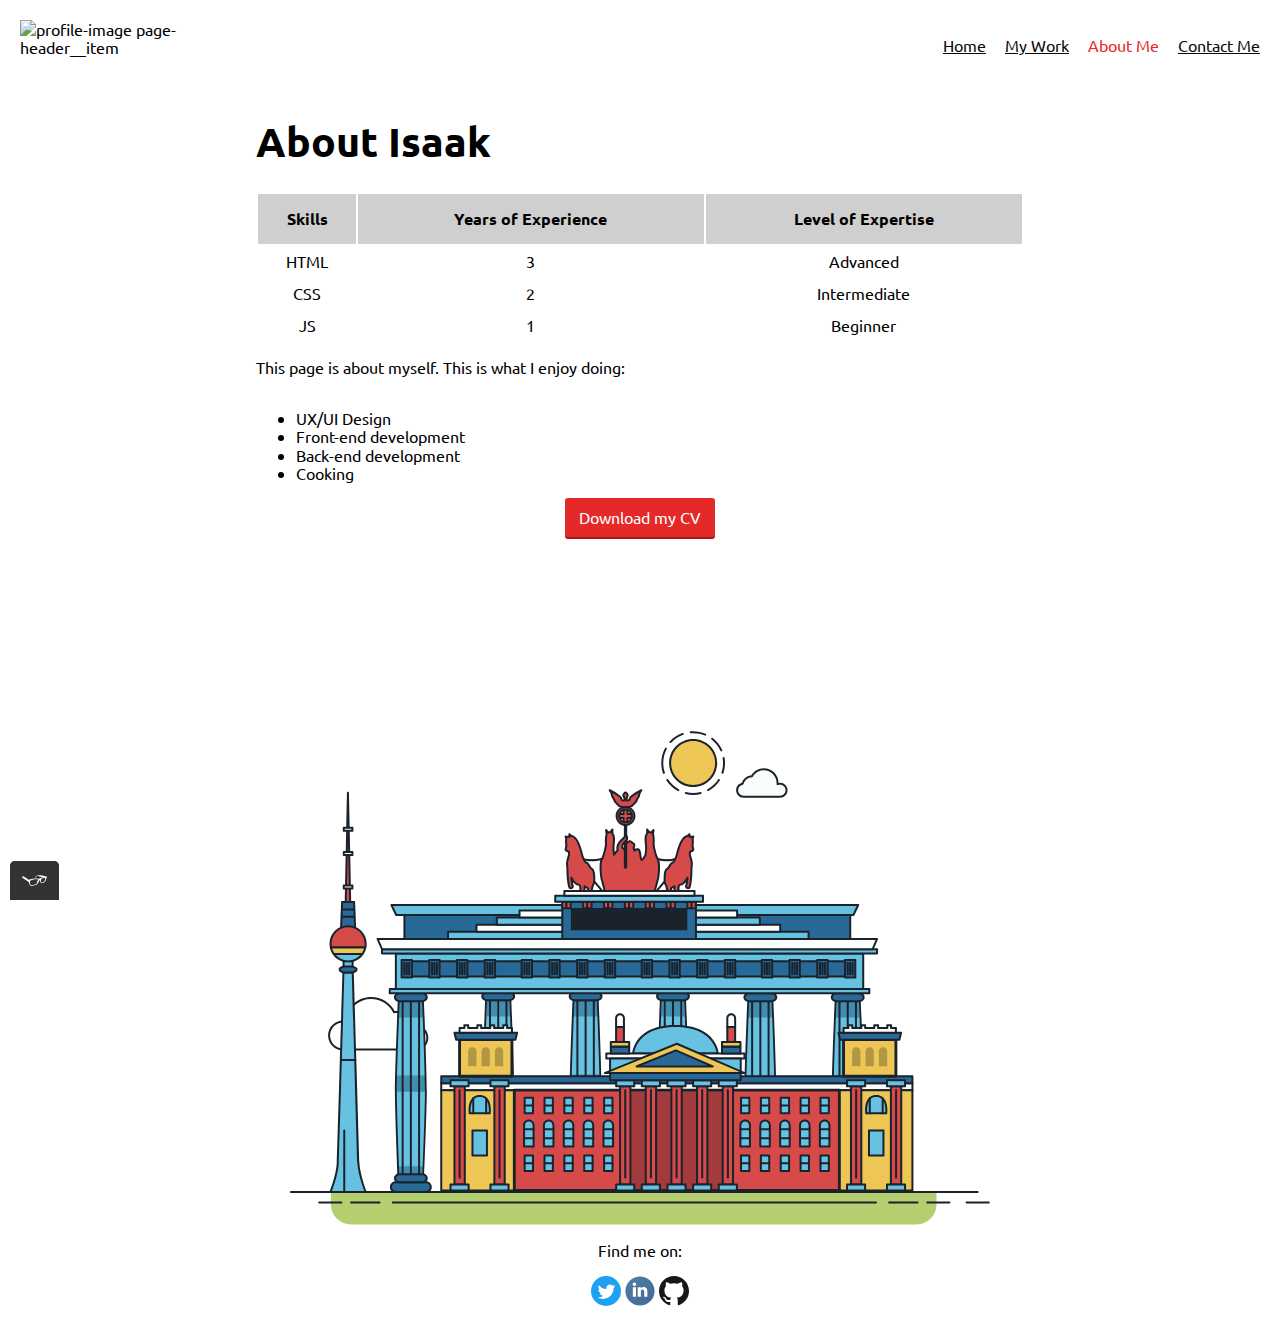
==== commit 90b8306d: "Changed title & heading for about.html" ====
--- a/about.html
+++ b/about.html
@@ -4,7 +4,7 @@
 <head>
   <meta charset="utf-8">
   <meta name="viewport" content="width=device-width, initial-scale=1">
-  <title>Iceyisaak.com | About Me</title>
+  <title>Iceyisaak.com | About Isaak</title>
   <link rel="shortcut icon" href="./img/favicon-32x32.png">
   <link rel="stylesheet" href="./css/normalize.css">
   <link rel="preconnect" href="https://fonts.gstatic.com">
@@ -44,7 +44,7 @@
   </header>
 
   <section class="container">
-    <h1>About Me</h1>
+    <h1>About Isaak</h1>
 
 
     <table>
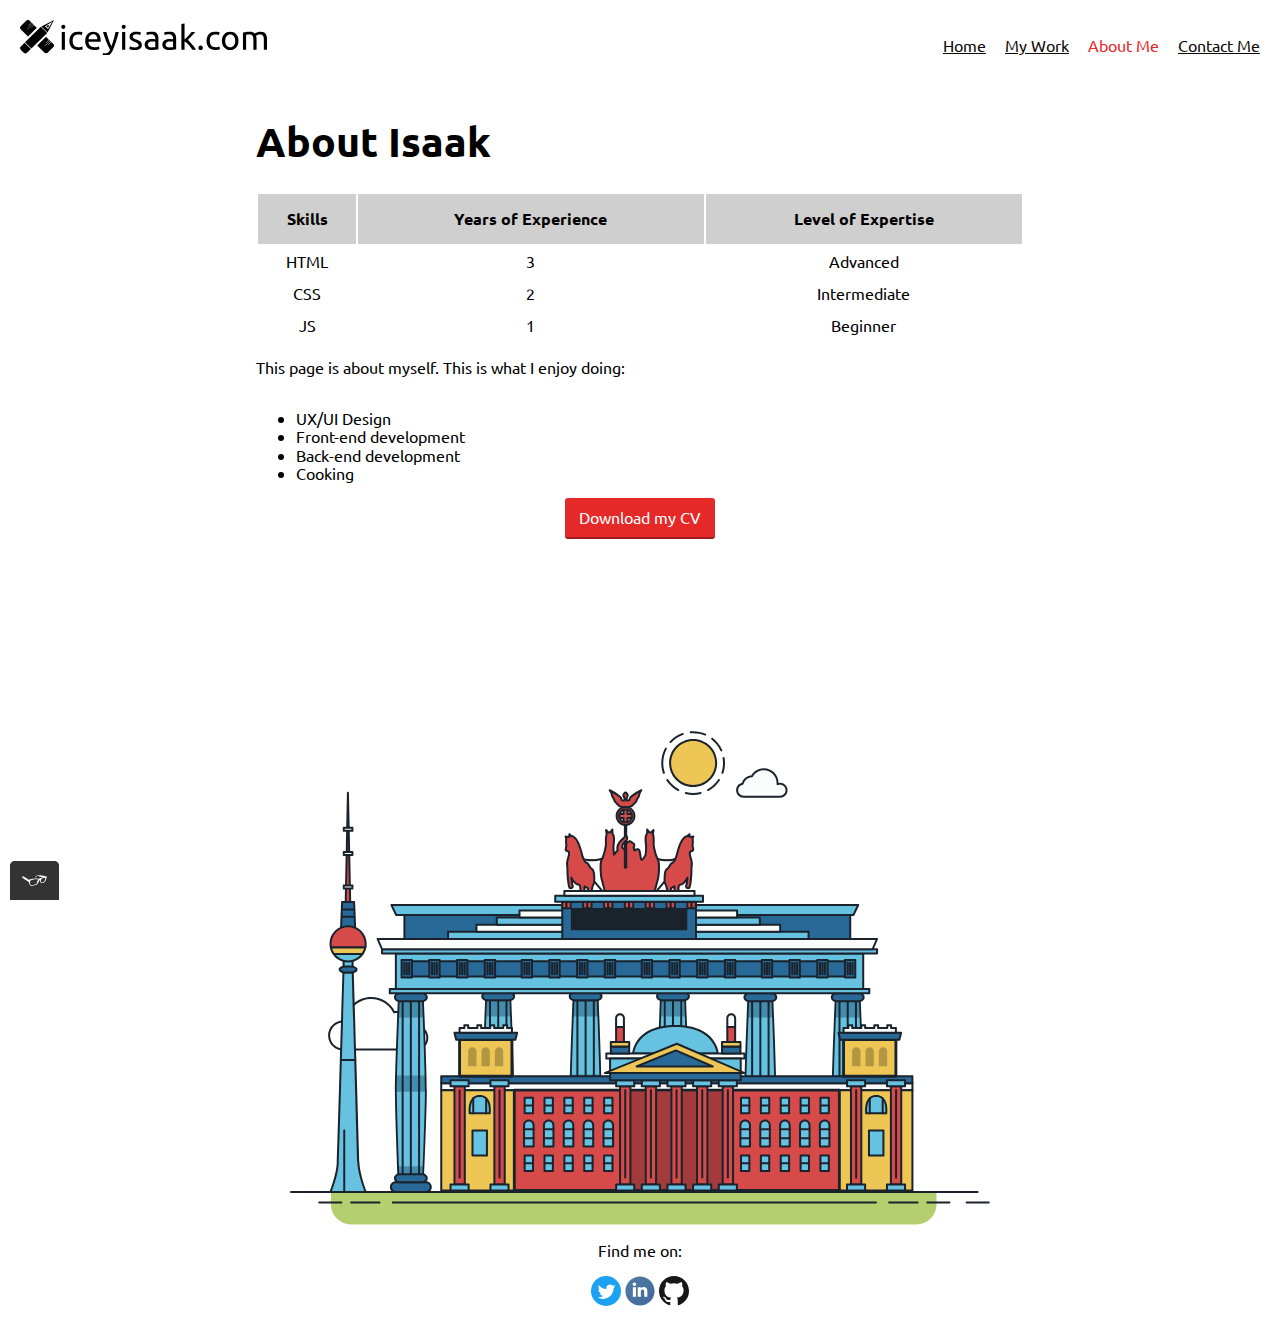
==== commit 5539060f: "Added new logo for iceyisaak.com" ====
--- a/about.html
+++ b/about.html
@@ -15,8 +15,7 @@
 <body>
 
   <header class="page-header">
-    <img src="https://via.placeholder.com/200x70.png?text=Iceyisaak+Logo" alt="profile-image page-header__item"
-      class="logo">
+    <img src="./img/logo-iceyisaak.svg" alt="profile-image page-header__item" class="logo">
     <nav class="page-header__item">
       <ul role="menubar" class="navigation-list">
         <li role="presentation">
--- a/css/style.css
+++ b/css/style.css
@@ -190,9 +190,9 @@
 
 .logo {
   min-width: 10%;
-  max-width: 200px;
+  max-width: 255px;
   min-height: auto;
-  max-height: 70px;
+  max-height: 35px;
 }
 
 .navigation-list {
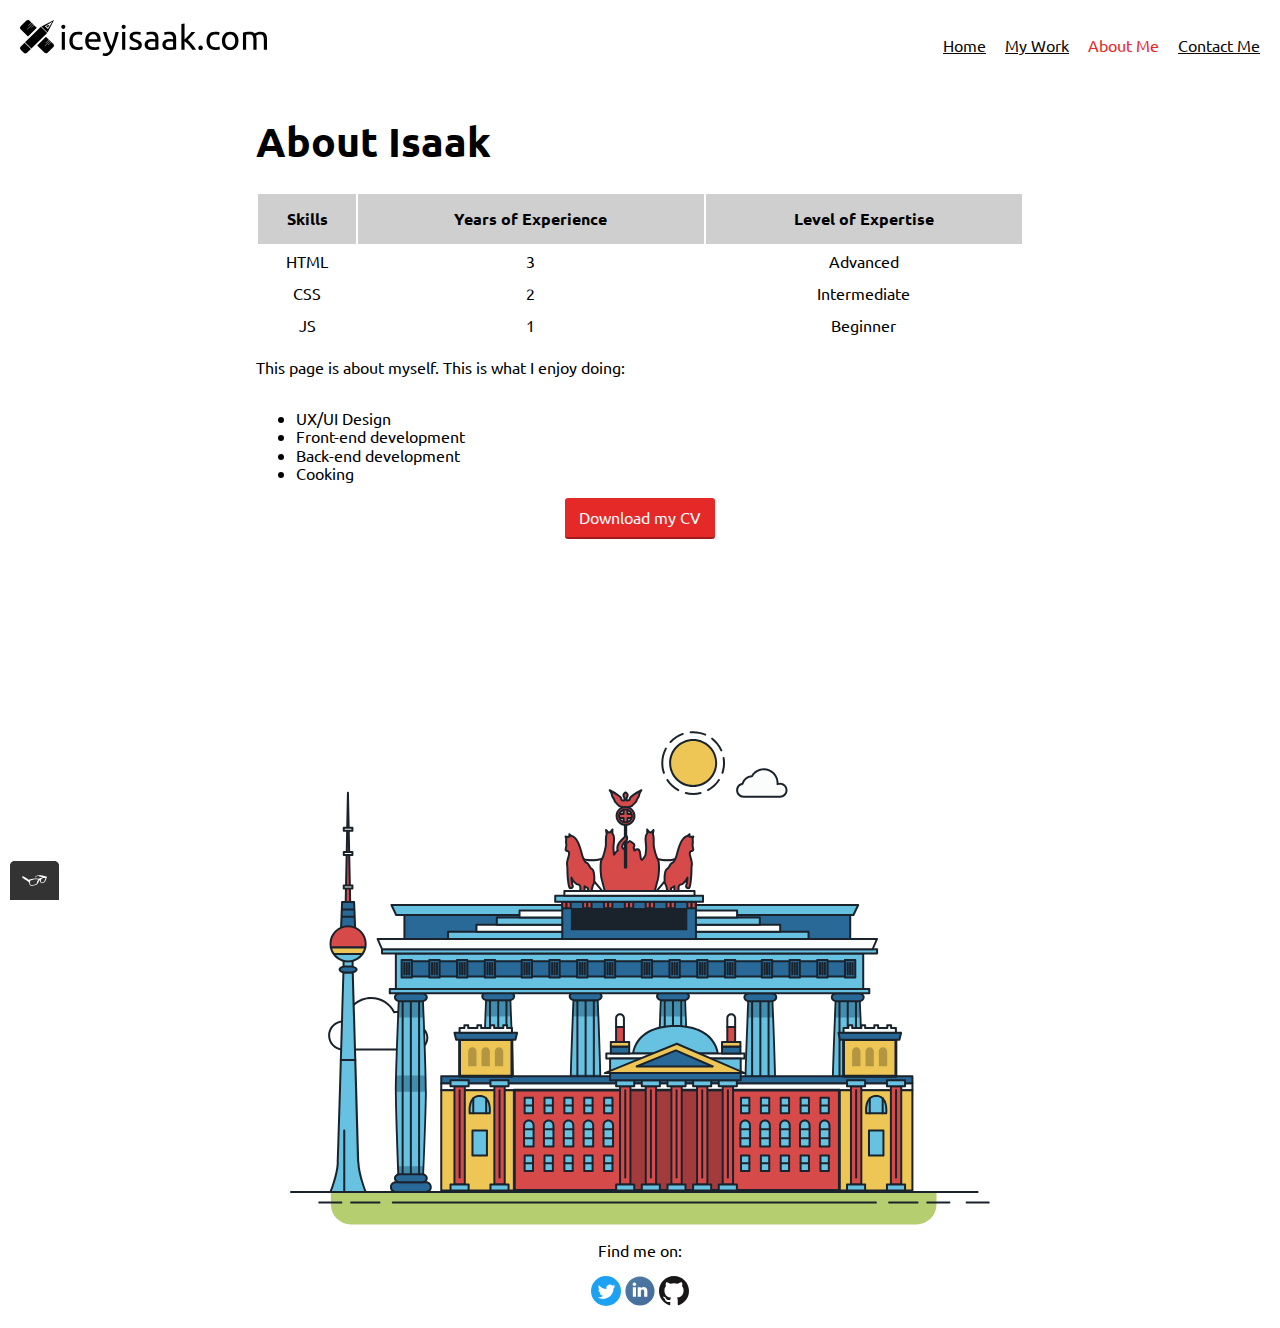
==== commit b84111e6: "Updated lang attribute for html tag on all pages" ====
--- a/about.html
+++ b/about.html
@@ -1,5 +1,5 @@
 <!DOCTYPE html>
-<html>
+<html lang="en">
 
 <head>
   <meta charset="utf-8">
--- a/css/style.css
+++ b/css/style.css
@@ -192,7 +192,7 @@
   min-width: 10%;
   max-width: 255px;
   min-height: auto;
-  max-height: 35px;
+  max-height: 36px;
 }
 
 .navigation-list {
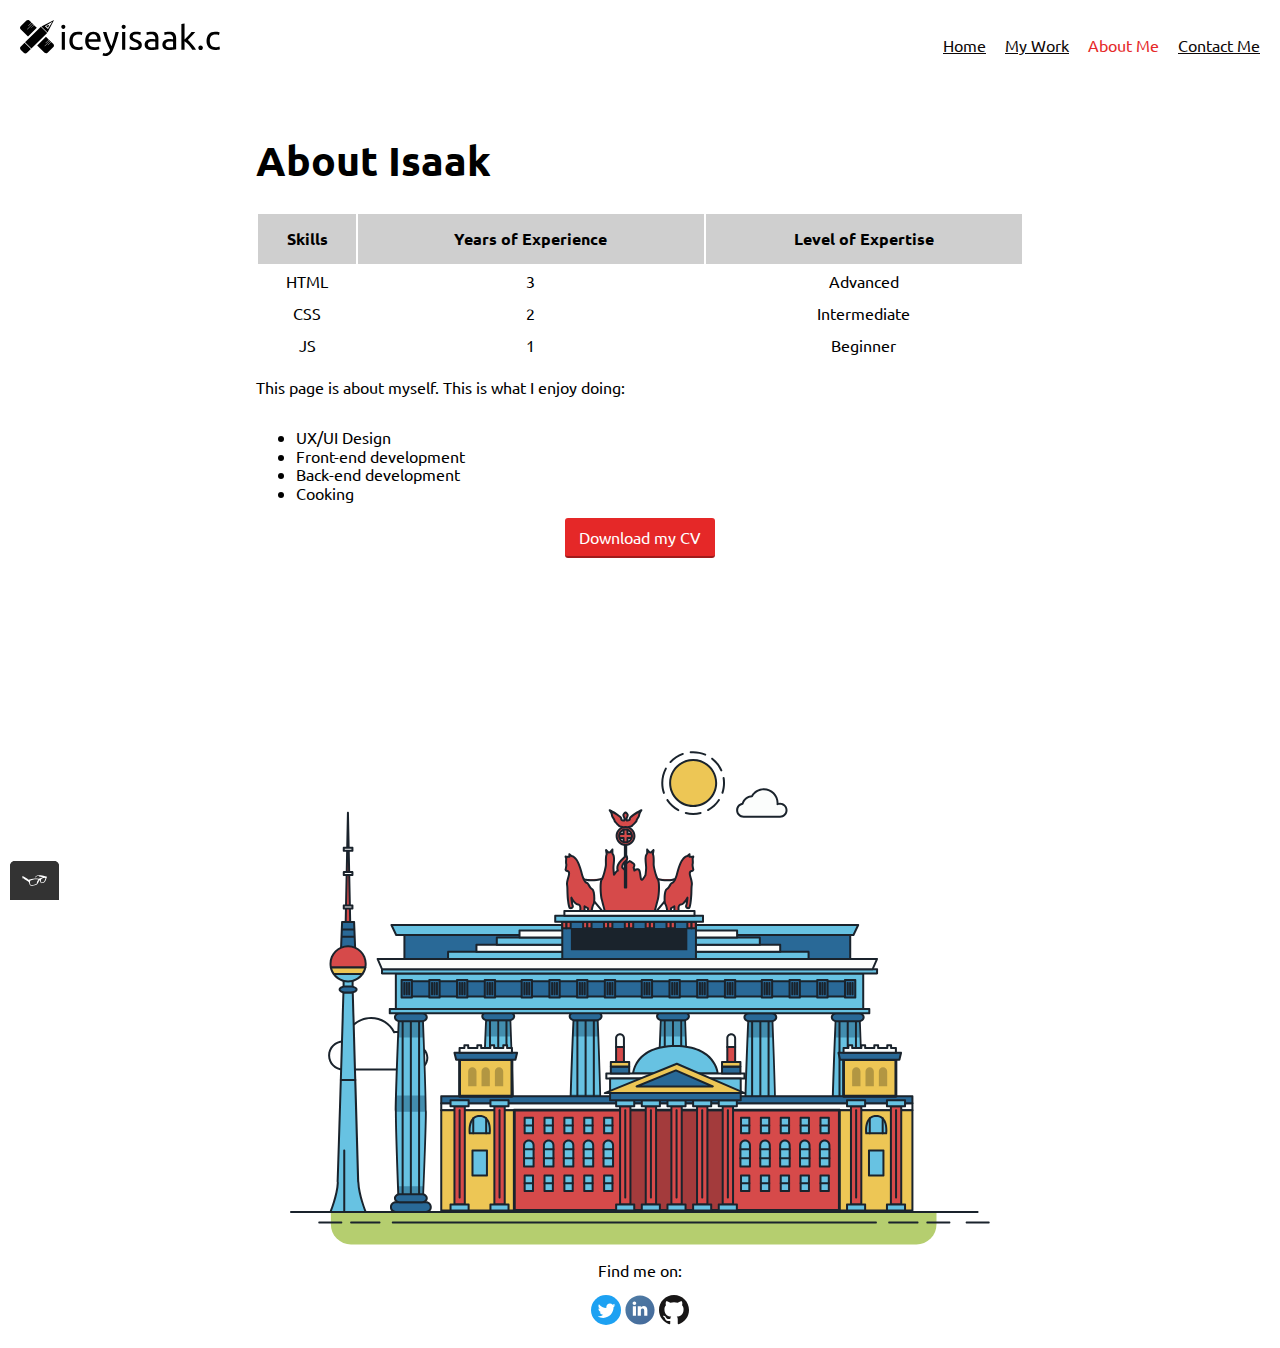
==== commit 898ea551: "Updated HTML links to production CSS file" ====
--- a/about.html
+++ b/about.html
@@ -9,7 +9,7 @@
   <link rel="stylesheet" href="./css/normalize.css">
   <link rel="preconnect" href="https://fonts.gstatic.com">
   <link href="https://fonts.googleapis.com/css2?family=Ubuntu:wght@300;400;500;700&display=swap" rel="stylesheet">
-  <link rel="stylesheet" href="./css/style.css">
+  <link rel="stylesheet" href="./css/style.production.css">
 </head>
 
 <body>
--- a/css/style.production.css
+++ b/css/style.production.css
@@ -0,0 +1,425 @@
+/*
+* Prefixed by https://autoprefixer.github.io
+* PostCSS: v7.0.29,
+* Autoprefixer: v9.7.6
+* Browsers: last 2 version
+*/
+
+* {
+  -webkit-box-sizing: border-box;
+  box-sizing: border-box;
+}
+
+body {
+  font-family: 'Ubuntu', sans-serif;
+  /* overflow: hidden; */
+}
+
+h1 {
+  font-size: 41px;
+  font-weight: 700;
+}
+
+h2 {
+  font-size: 32px;
+  font-weight: 500;
+}
+
+h3 {
+  font-size: 24px;
+  font-weight: 500;
+}
+
+p {
+  font-size: 16px;
+  font-weight: 400;
+}
+
+a {
+  color: #0e0808;
+}
+
+/* a:visited {
+  /* visited link */
+/* color: #221a09; */
+/* } */
+
+a:hover,
+a:focus {
+  /* No underlining when hovering over a link */
+  text-decoration: none;
+  font-weight: 800;
+}
+
+a:active {
+  /* selected link */
+  color: #f05e5e;
+}
+
+button {
+  /* overwrites browser defaults and resets the border */
+  border: none;
+  /* takes the font from the outer container */
+  font-family: inherit;
+  /* styles the background color, font color, and text decoration (underline, etc.) of the button */
+  background-color: #e52828;
+  color: #fff;
+  text-decoration: none;
+  /*adds spacing to the button (this will be discussed more in-depth later) */
+  padding: 10px;
+  border-radius: 3px;
+  /* gives the button a bottom border with a width of 2px, a type of solid, and a color in RGBA format */
+  border-bottom: 2px solid rgba(0, 0, 0, 0.3);
+  margin-bottom: 10px;
+}
+
+table {
+  width: 100%;
+}
+
+th {
+  background: #cfcfcf;
+  height: 50px;
+}
+
+td {
+  text-align: center;
+  height: 30px;
+}
+
+/* .animation-img {
+  position: absolute;
+  width: auto;
+  margin: 0 auto;
+  left: 0;
+  right: 0;
+  bottom: -55px;
+} */
+
+.animation-image {
+  display: block;
+  margin: 0 auto;
+}
+
+.button {
+  border: none;
+  display: inline-block;
+  font-family: inherit;
+  background-color: #e52828;
+  color: #fff;
+  text-decoration: none;
+  padding: 10px;
+  border-radius: 3px;
+  border-bottom: 2px solid rgba(0, 0, 0, 0.3);
+  -webkit-transition: 0.2s opacity;
+  transition: 0.2s opacity;
+  text-align: center;
+}
+
+.button--cv {
+  width: 150px;
+  -ms-flex-item-align: center;
+  -ms-grid-row-align: center;
+  align-self: center;
+}
+
+button:hover,
+button:focus,
+.button:hover,
+.button:focus {
+  cursor: pointer;
+  opacity: 0.8;
+}
+
+.button__secondary {
+  background-color: #54d0e0;
+  color: #2b2b2b;
+}
+
+.cloud-back {
+  -webkit-animation: 0.34s cloud-move-reverse infinite alternate linear;
+  animation: 0.34s cloud-move-reverse infinite alternate linear;
+}
+
+.cloud-front {
+  -webkit-animation: 0.3s cloud-move infinite alternate linear;
+  animation: 0.3s cloud-move infinite alternate linear;
+}
+
+.container {
+  display: -webkit-box;
+  display: -ms-flexbox;
+  display: flex;
+  -webkit-box-orient: vertical;
+  -webkit-box-direction: normal;
+  -ms-flex-flow: column;
+  flex-flow: column;
+  min-width: 300px;
+  padding: 0 20%;
+  min-height: 70vh;
+}
+
+/* GRID FALLBACK STARTS */
+.grid__item {
+  display: inline-block;
+  width: 33%;
+}
+/* GRID FALLBACK ENDS */
+
+@supports (display: grid) {
+  .grid {
+    display: -ms-grid;
+    display: grid;
+    -ms-grid-columns: 1fr 20px 1fr 20px 1fr;
+    grid-template-columns: 1fr 1fr 1fr;
+    /* grid-template-rows: 300px 300px; */
+    grid-gap: 20px;
+    margin: 0;
+  }
+  .grid__item {
+    background: #d3d3d3;
+    width: auto;
+    min-height: auto;
+    margin: 0;
+    padding: 40px 20px;
+  }
+  .grid__item:last-child {
+    -ms-grid-column: 3;
+    grid-column: 3/3;
+    -ms-grid-row: 1;
+    -ms-grid-row-span: 2;
+    grid-row: 1/3;
+  }
+}
+
+.landing-section {
+  min-height: 70vh;
+}
+
+.logo {
+  min-width: 10%;
+  max-width: 200px;
+  min-height: auto;
+  max-height: 70px;
+}
+
+.navigation-list {
+  list-style: none;
+}
+
+.navigation-list li {
+  display: inline-block;
+  margin-left: 15px;
+}
+
+.navigation-list__item--active {
+  text-decoration: none;
+  color: #e52828;
+}
+
+.page-header {
+  display: -webkit-box;
+  display: -ms-flexbox;
+  display: flex;
+  width: 100%;
+  padding: 20px;
+}
+
+.page-header__item {
+  -webkit-box-flex: 0;
+  -ms-flex: 0 1 200px;
+  flex: 0 1 200px;
+}
+
+.page-header__item:last-child {
+  -webkit-box-flex: 1;
+  -ms-flex-positive: 1;
+  flex-grow: 1;
+  text-align: right;
+}
+
+.page-footer {
+  clear: both;
+  display: -webkit-box;
+  display: -ms-flexbox;
+  display: flex;
+  -webkit-box-orient: vertical;
+  -webkit-box-direction: normal;
+  -ms-flex-direction: column;
+  flex-direction: column;
+  text-align: center;
+  position: relative;
+  bottom: 0;
+  width: 100%;
+  margin-bottom: 20px;
+}
+
+.profile {
+  max-width: 700px;
+  margin: 0 auto;
+  display: -webkit-box;
+  display: -ms-flexbox;
+  display: flex;
+}
+
+.profile__portrait {
+  float: left;
+  height: auto;
+  width: 250px;
+  margin-right: 40px;
+  border-radius: 50%;
+}
+
+.sun {
+  -webkit-animation: 0.4s color-change infinite alternate linear;
+  animation: 0.4s color-change infinite alternate linear;
+}
+
+.social-link {
+  text-decoration: none;
+}
+
+.mb-5 {
+  margin-bottom: 50px;
+}
+
+.mt-5 {
+  margin-top: 50px;
+}
+
+@media all and (max-width: 500px) {
+  .grid {
+    -ms-grid-columns: 1fr;
+    grid-template-columns: 1fr;
+  }
+}
+
+@media all and (min-width: 500px) and (max-width: 750px) {
+  .grid {
+    -ms-grid-columns: 1fr 20px 1fr;
+    grid-template-columns: 1fr 1fr;
+  }
+}
+
+@media all and (max-width: 750px) {
+  .grid {
+    grid-gap: 10px;
+  }
+  .grid__item:last-child {
+    grid-column: auto/auto;
+    grid-row: auto/auto;
+  }
+  h1 {
+    font-size: 31px;
+  }
+  button {
+    margin-bottom: 10px;
+  }
+  .profile {
+    -webkit-box-orient: vertical;
+    -webkit-box-direction: normal;
+    -ms-flex-flow: column;
+    flex-flow: column;
+    -webkit-box-pack: center;
+    -ms-flex-pack: center;
+    justify-content: center;
+    -webkit-box-align: center;
+    -ms-flex-align: center;
+    align-items: center;
+  }
+  .profile-box {
+    display: -webkit-box;
+    display: -ms-flexbox;
+    display: flex;
+    -webkit-box-pack: center;
+    -ms-flex-pack: center;
+    justify-content: center;
+  }
+  .detail-box {
+    display: -webkit-box;
+    display: -ms-flexbox;
+    display: flex;
+    -webkit-box-pack: center;
+    -ms-flex-pack: center;
+    justify-content: center;
+    -webkit-box-orient: vertical;
+    -webkit-box-direction: normal;
+    -ms-flex-flow: column;
+    flex-flow: column;
+    -webkit-box-flex: 0;
+    -ms-flex: 0 1 30%;
+    flex: 0 1 30%;
+    width: 30%;
+  }
+  .profile__portrait {
+    margin: 0 auto;
+  }
+}
+
+@-webkit-keyframes color-change {
+  0% {
+    fill: #edc655;
+  }
+  50% {
+    fill: #fcffad;
+  }
+  100% {
+    fill: #f76414;
+  }
+}
+
+@keyframes color-change {
+  0% {
+    fill: #edc655;
+  }
+  50% {
+    fill: #fcffad;
+  }
+  100% {
+    fill: #f76414;
+  }
+}
+
+@-webkit-keyframes cloud-move {
+  from {
+    -webkit-transform: translate(0, 50px);
+    transform: translate(0, 50px);
+  }
+  to {
+    -webkit-transform: translate(200px, 50px);
+    transform: translate(200px, 50px);
+  }
+}
+
+@keyframes cloud-move {
+  from {
+    -webkit-transform: translate(0, 50px);
+    transform: translate(0, 50px);
+  }
+  to {
+    -webkit-transform: translate(200px, 50px);
+    transform: translate(200px, 50px);
+  }
+}
+
+@-webkit-keyframes cloud-move-reverse {
+  from {
+    -webkit-transform: translate(446px, 48px);
+    transform: translate(446px, 48px);
+  }
+  to {
+    -webkit-transform: translate(100px, 48px);
+    transform: translate(100px, 48px);
+  }
+}
+
+@keyframes cloud-move-reverse {
+  from {
+    -webkit-transform: translate(446px, 48px);
+    transform: translate(446px, 48px);
+  }
+  to {
+    -webkit-transform: translate(100px, 48px);
+    transform: translate(100px, 48px);
+  }
+}
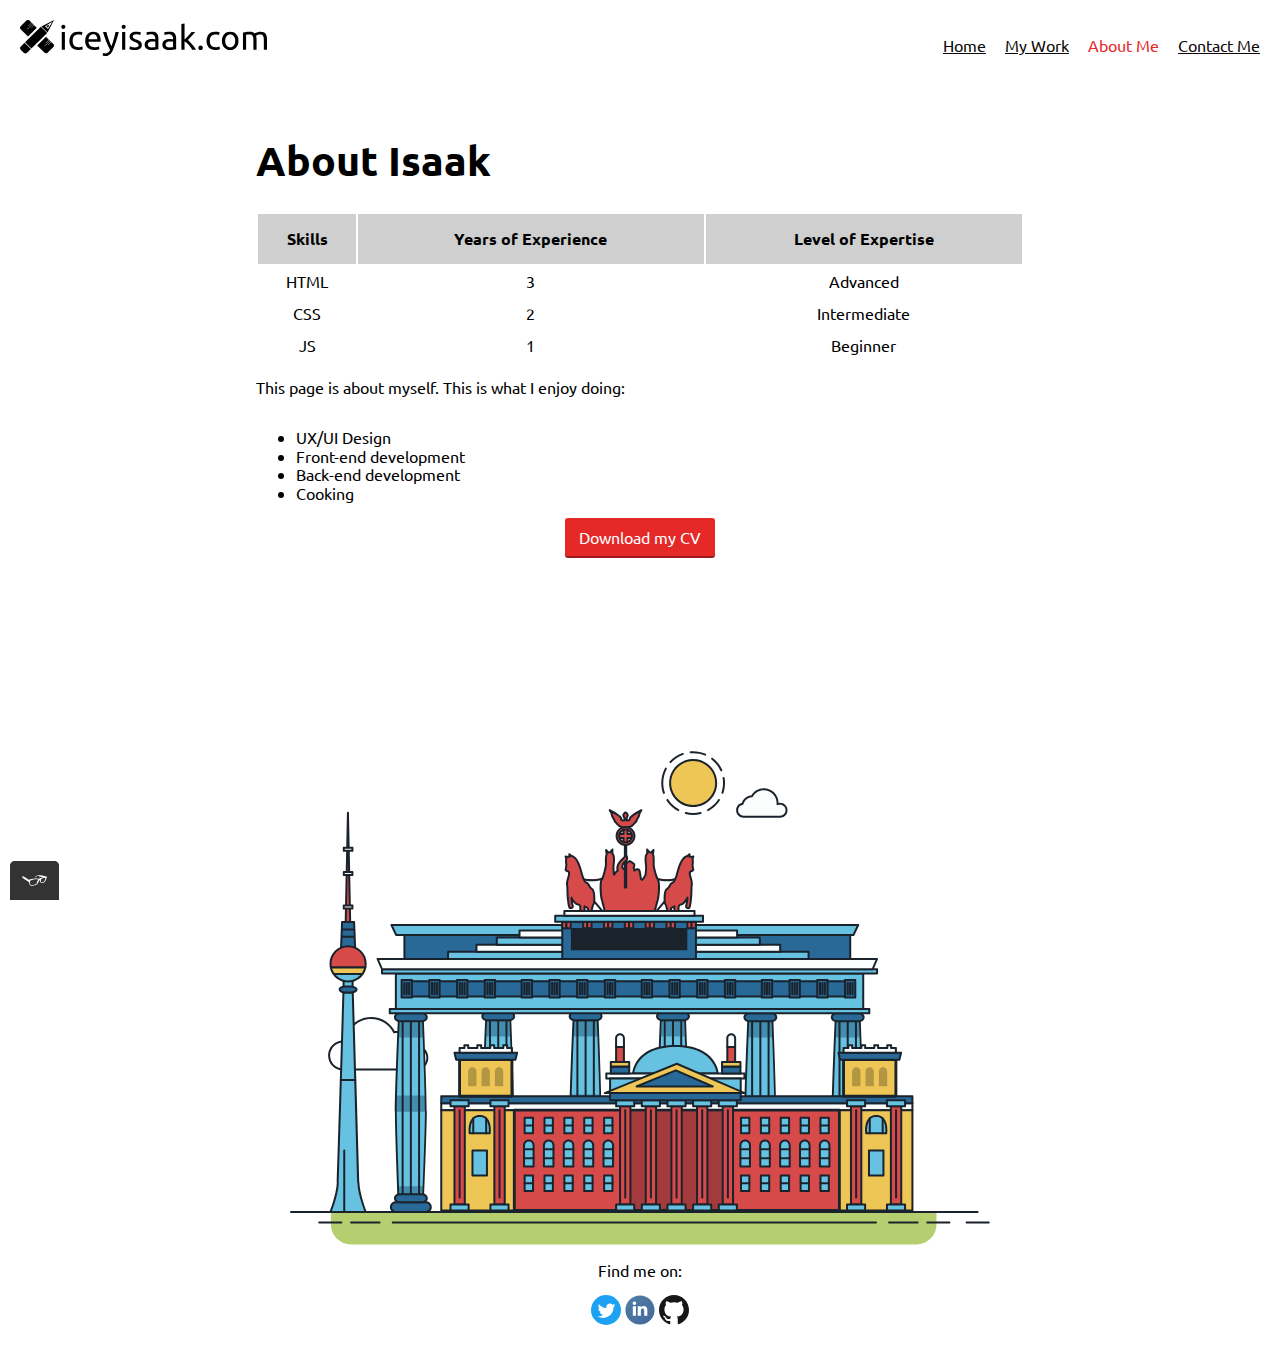
==== commit f3c0622b: "Updated CV buttons & links" ====
--- a/about.html
+++ b/about.html
@@ -81,7 +81,7 @@
       <li>Cooking</li>
     </ul>
 
-    <a href="files/cv.pdf" class="button button--cv" download>Download my CV</a>
+    <a href="./doc/Prapatsorn-Isarakorn-CV_EN_20201224-min.pdf" class="button button--cv" download>Download my CV</a>
 
 
   </section>
--- a/css/style.production.css
+++ b/css/style.production.css
@@ -198,7 +198,7 @@
 
 .logo {
   min-width: 10%;
-  max-width: 200px;
+  max-width: 250px;
   min-height: auto;
   max-height: 70px;
 }
@@ -335,20 +335,369 @@
     -ms-flex-pack: center;
     justify-content: center;
   }
+/*
+* Prefixed by https://autoprefixer.github.io
+* PostCSS: v7.0.29,
+* Autoprefixer: v9.7.6
+* Browsers: last 2 version
+*/
+
+* {
+  -webkit-box-sizing: border-box;
+          box-sizing: border-box;
+}
+
+body {
+  font-family: 'Ubuntu', sans-serif;
+  /* overflow: hidden; */
+}
+
+h1 {
+  font-size: 41px;
+  font-weight: 700;
+}
+
+h2 {
+  font-size: 32px;
+  font-weight: 500;
+}
+
+h3 {
+  font-size: 24px;
+  font-weight: 500;
+}
+
+p {
+  font-size: 16px;
+  font-weight: 400;
+}
+
+a {
+  color: #0e0808;
+}
+
+/* a:visited {
+  /* visited link */
+/* color: #221a09; */
+/* } */
+
+a:hover,
+a:focus {
+  /* No underlining when hovering over a link */
+  text-decoration: none;
+  font-weight: 800;
+}
+
+a:active {
+  /* selected link */
+  color: #f05e5e;
+}
+
+button {
+  /* overwrites browser defaults and resets the border */
+  border: none;
+  /* takes the font from the outer container */
+  font-family: inherit;
+  /* styles the background color, font color, and text decoration (underline, etc.) of the button */
+  background-color: #e52828;
+  color: #fff;
+  text-decoration: none;
+  /*adds spacing to the button (this will be discussed more in-depth later) */
+  padding: 10px;
+  border-radius: 3px;
+  /* gives the button a bottom border with a width of 2px, a type of solid, and a color in RGBA format */
+  border-bottom: 2px solid rgba(0, 0, 0, 0.3);
+  margin-bottom: 10px;
+}
+
+table {
+  width: 100%;
+}
+
+th {
+  background: #cfcfcf;
+  height: 50px;
+}
+
+td {
+  text-align: center;
+  height: 30px;
+}
+
+/* .animation-img {
+  position: absolute;
+  width: auto;
+  margin: 0 auto;
+  left: 0;
+  right: 0;
+  bottom: -55px;
+} */
+
+.animation-image {
+  display: block;
+  margin: 0 auto;
+}
+
+.button {
+  border: none;
+  display: inline-block;
+  font-family: inherit;
+  background-color: #e52828;
+  color: #fff;
+  text-decoration: none;
+  padding: 10px;
+  border-radius: 3px;
+  border-bottom: 2px solid rgba(0, 0, 0, 0.3);
+  -webkit-transition: 0.2s opacity;
+  transition: 0.2s opacity;
+  text-align: center;
+  margin-bottom: 10px;
+}
+
+.button--cv {
+  width: 150px;
+  -ms-flex-item-align: center;
+      -ms-grid-row-align: center;
+      align-self: center;
+}
+
+button:hover,
+button:focus,
+.button:hover,
+.button:focus {
+  cursor: pointer;
+  opacity: 0.8;
+}
+
+.button__secondary {
+  border: none;
+  display: inline-block;
+  font-family: inherit;
+  background-color: #54d0e0;
+  color: #2b2b2b;
+  text-decoration: none;
+  padding: 10px;
+  border-radius: 3px;
+  border-bottom: 2px solid rgba(0, 0, 0, 0.3);
+  -webkit-transition: 0.2s opacity;
+  transition: 0.2s opacity;
+  text-align: center;
+  margin-bottom: 10px;
+}
+
+.cloud-back {
+  -webkit-animation: 0.34s cloud-move-reverse infinite alternate linear;
+          animation: 0.34s cloud-move-reverse infinite alternate linear;
+}
+
+.cloud-front {
+  -webkit-animation: 0.3s cloud-move infinite alternate linear;
+          animation: 0.3s cloud-move infinite alternate linear;
+}
+
+.container {
+  display: -webkit-box;
+  display: -ms-flexbox;
+  display: flex;
+  -webkit-box-orient: vertical;
+  -webkit-box-direction: normal;
+      -ms-flex-flow: column;
+          flex-flow: column;
+  min-width: 300px;
+  padding: 0 20%;
+  min-height: 70vh;
+}
+
+/* GRID FALLBACK STARTS */
+.grid__item {
+  display: inline-block;
+  width: 33%;
+}
+/* GRID FALLBACK ENDS */
+
+@supports (display: grid) {
+  .grid {
+    display: -ms-grid;
+    display: grid;
+    -ms-grid-columns: 1fr 20px 1fr 20px 1fr;
+    grid-template-columns: 1fr 1fr 1fr;
+    /* grid-template-rows: 300px 300px; */
+    grid-gap: 20px;
+    margin: 0;
+  }
+  .grid__item {
+    background: #d3d3d3;
+    width: auto;
+    min-height: auto;
+    margin: 0;
+    padding: 40px 20px;
+  }
+  .grid__item:last-child {
+    -ms-grid-column: 3;
+    grid-column: 3/3;
+    -ms-grid-row: 1;
+    -ms-grid-row-span: 2;
+    grid-row: 1/3;
+  }
+}
+
+.landing-section {
+  min-height: 70vh;
+}
+
+.logo {
+  min-width: 10%;
+  max-width: 250px;
+  min-height: auto;
+  max-height: 70px;
+}
+
+.navigation-list {
+  list-style: none;
+}
+
+.navigation-list li {
+  display: inline-block;
+  margin-left: 15px;
+}
+
+.navigation-list__item--active {
+  text-decoration: none;
+  color: #e52828;
+}
+
+.page-header {
+  display: -webkit-box;
+  display: -ms-flexbox;
+  display: flex;
+  width: 100%;
+  padding: 20px;
+}
+
+.page-header__item {
+  -webkit-box-flex: 0;
+      -ms-flex: 0 1 200px;
+          flex: 0 1 200px;
+}
+
+.page-header__item:last-child {
+  -webkit-box-flex: 1;
+      -ms-flex-positive: 1;
+          flex-grow: 1;
+  text-align: right;
+}
+
+.page-footer {
+  clear: both;
+  display: -webkit-box;
+  display: -ms-flexbox;
+  display: flex;
+  -webkit-box-orient: vertical;
+  -webkit-box-direction: normal;
+      -ms-flex-direction: column;
+          flex-direction: column;
+  text-align: center;
+  position: relative;
+  bottom: 0;
+  width: 100%;
+  margin-bottom: 20px;
+}
+
+.profile {
+  max-width: 700px;
+  margin: 0 auto;
+  display: -webkit-box;
+  display: -ms-flexbox;
+  display: flex;
+}
+
+.profile__portrait {
+  float: left;
+  height: auto;
+  width: 250px;
+  margin-right: 40px;
+  border-radius: 50%;
+}
+
+.sun {
+  -webkit-animation: 0.4s color-change infinite alternate linear;
+          animation: 0.4s color-change infinite alternate linear;
+}
+
+.social-link {
+  text-decoration: none;
+}
+
+.mb-5 {
+  margin-bottom: 50px;
+}
+
+.mt-5 {
+  margin-top: 50px;
+}
+
+@media all and (max-width: 500px) {
+  .grid {
+    -ms-grid-columns: 1fr;
+    grid-template-columns: 1fr;
+  }
+}
+
+@media all and (min-width: 500px) and (max-width: 750px) {
+  .grid {
+    -ms-grid-columns: 1fr 20px 1fr;
+    grid-template-columns: 1fr 1fr;
+  }
+}
+
+@media all and (max-width: 750px) {
+  .grid {
+    grid-gap: 10px;
+  }
+  .grid__item:last-child {
+    grid-column: auto/auto;
+    grid-row: auto/auto;
+  }
+  h1 {
+    font-size: 31px;
+  }
+  button {
+    margin-bottom: 10px;
+  }
+  .profile {
+    -webkit-box-orient: vertical;
+    -webkit-box-direction: normal;
+        -ms-flex-flow: column;
+            flex-flow: column;
+    -webkit-box-pack: center;
+        -ms-flex-pack: center;
+            justify-content: center;
+    -webkit-box-align: center;
+        -ms-flex-align: center;
+            align-items: center;
+  }
+  .profile-box {
+    display: -webkit-box;
+    display: -ms-flexbox;
+    display: flex;
+    -webkit-box-pack: center;
+        -ms-flex-pack: center;
+            justify-content: center;
+  }
   .detail-box {
     display: -webkit-box;
     display: -ms-flexbox;
     display: flex;
     -webkit-box-pack: center;
-    -ms-flex-pack: center;
-    justify-content: center;
+        -ms-flex-pack: center;
+            justify-content: center;
     -webkit-box-orient: vertical;
     -webkit-box-direction: normal;
-    -ms-flex-flow: column;
-    flex-flow: column;
+        -ms-flex-flow: column;
+            flex-flow: column;
     -webkit-box-flex: 0;
-    -ms-flex: 0 1 30%;
-    flex: 0 1 30%;
+        -ms-flex: 0 1 30%;
+            flex: 0 1 30%;
     width: 30%;
   }
   .profile__portrait {
@@ -383,22 +732,46 @@
 @-webkit-keyframes cloud-move {
   from {
     -webkit-transform: translate(0, 50px);
-    transform: translate(0, 50px);
+            transform: translate(0, 50px);
   }
   to {
     -webkit-transform: translate(200px, 50px);
-    transform: translate(200px, 50px);
+            transform: translate(200px, 50px);
   }
 }
 
 @keyframes cloud-move {
   from {
     -webkit-transform: translate(0, 50px);
-    transform: translate(0, 50px);
+            transform: translate(0, 50px);
   }
   to {
     -webkit-transform: translate(200px, 50px);
-    transform: translate(200px, 50px);
+            transform: translate(200px, 50px);
+  }
+}
+
+@-webkit-keyframes cloud-move-reverse {
+  from {
+    -webkit-transform: translate(446px, 48px);
+            transform: translate(446px, 48px);
+  }
+  to {
+    -webkit-transform: translate(100px, 48px);
+            transform: translate(100px, 48px);
+  }
+}
+
+@keyframes cloud-move-reverse {
+  from {
+    -webkit-transform: translate(446px, 48px);
+            transform: translate(446px, 48px);
+  }
+  to {
+    -webkit-transform: translate(100px, 48px);
+            transform: translate(100px, 48px);
+  }
+}
   }
 }
 
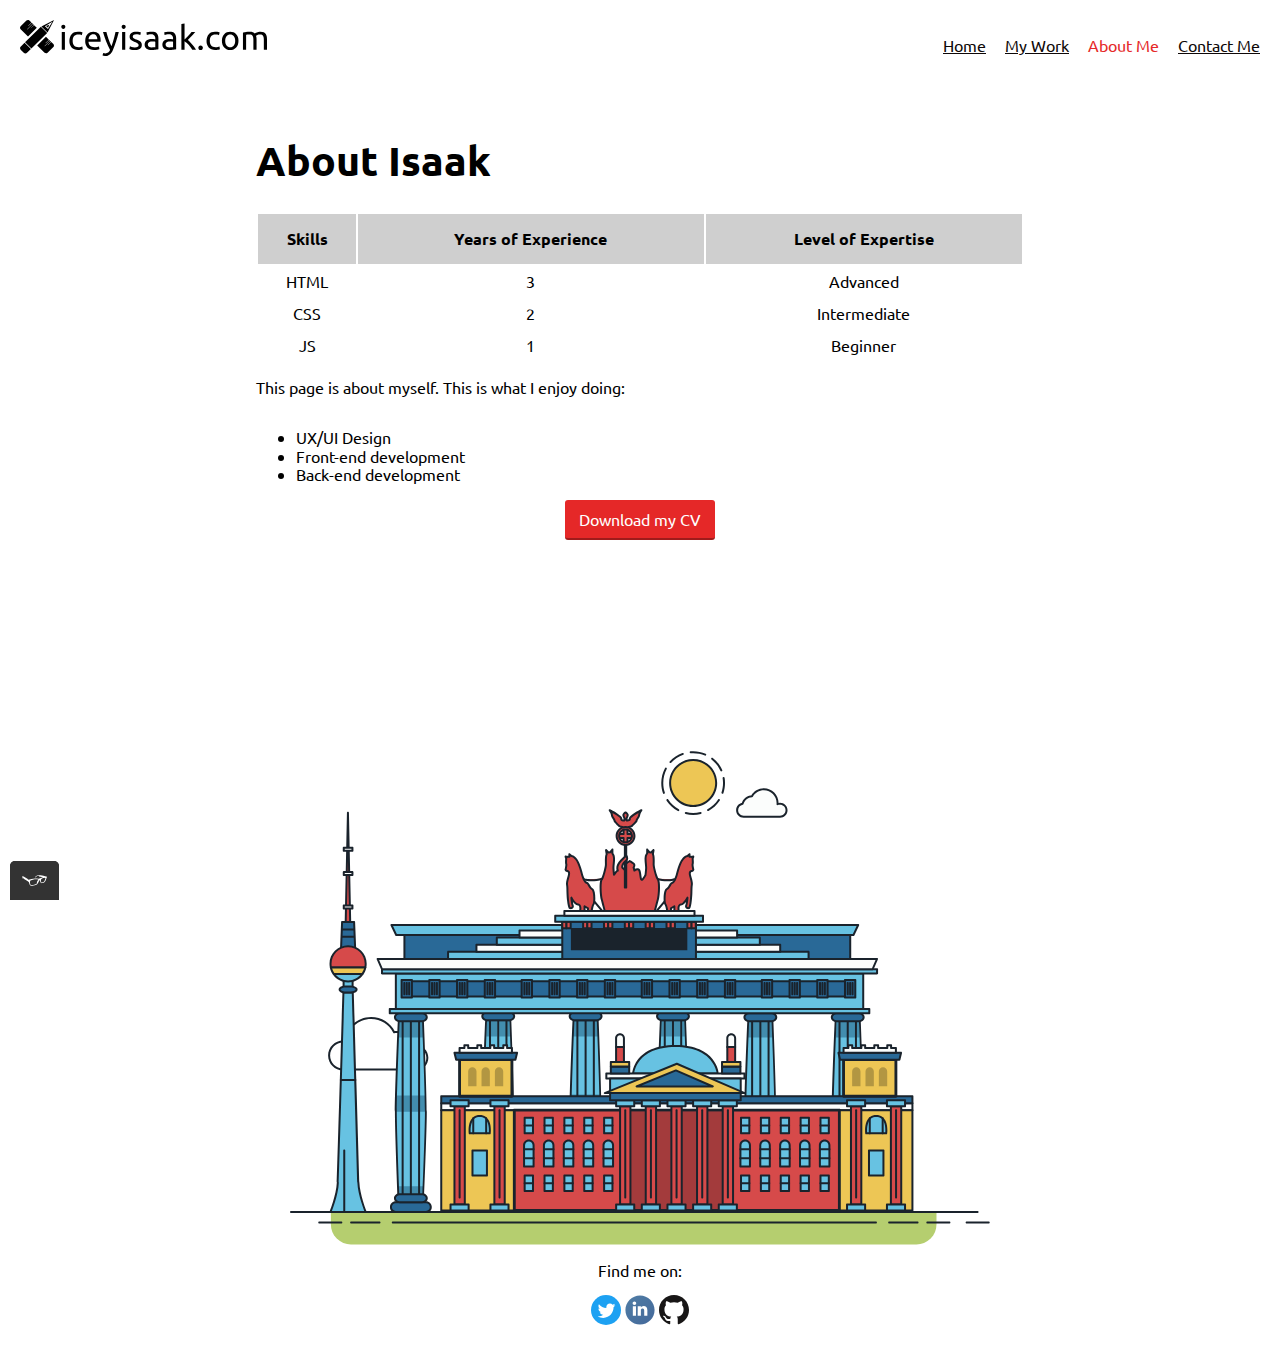
==== commit 68b38e2f: "Updated About.html" ====
--- a/about.html
+++ b/about.html
@@ -78,7 +78,6 @@
       <li>UX/UI Design</li>
       <li>Front-end development</li>
       <li>Back-end development</li>
-      <li>Cooking</li>
     </ul>
 
     <a href="./doc/Prapatsorn-Isarakorn-CV_EN_20201224-min.pdf" class="button button--cv" download>Download my CV</a>
--- a/css/style.production.css
+++ b/css/style.production.css
@@ -7,7 +7,7 @@
 
 * {
   -webkit-box-sizing: border-box;
-  box-sizing: border-box;
+          box-sizing: border-box;
 }
 
 body {
@@ -101,341 +101,28 @@
   margin: 0 auto;
 }
 
-.button {
-  border: none;
-  display: inline-block;
-  font-family: inherit;
-  background-color: #e52828;
-  color: #fff;
-  text-decoration: none;
-  padding: 10px;
-  border-radius: 3px;
-  border-bottom: 2px solid rgba(0, 0, 0, 0.3);
-  -webkit-transition: 0.2s opacity;
-  transition: 0.2s opacity;
-  text-align: center;
-}
-
-.button--cv {
-  width: 150px;
-  -ms-flex-item-align: center;
-  -ms-grid-row-align: center;
-  align-self: center;
-}
-
-button:hover,
-button:focus,
-.button:hover,
-.button:focus {
-  cursor: pointer;
-  opacity: 0.8;
-}
-
-.button__secondary {
-  background-color: #54d0e0;
-  color: #2b2b2b;
-}
-
-.cloud-back {
-  -webkit-animation: 0.34s cloud-move-reverse infinite alternate linear;
-  animation: 0.34s cloud-move-reverse infinite alternate linear;
-}
-
-.cloud-front {
-  -webkit-animation: 0.3s cloud-move infinite alternate linear;
-  animation: 0.3s cloud-move infinite alternate linear;
-}
-
-.container {
-  display: -webkit-box;
-  display: -ms-flexbox;
-  display: flex;
-  -webkit-box-orient: vertical;
-  -webkit-box-direction: normal;
-  -ms-flex-flow: column;
-  flex-flow: column;
-  min-width: 300px;
-  padding: 0 20%;
-  min-height: 70vh;
-}
-
-/* GRID FALLBACK STARTS */
-.grid__item {
-  display: inline-block;
-  width: 33%;
-}
-/* GRID FALLBACK ENDS */
-
-@supports (display: grid) {
-  .grid {
-    display: -ms-grid;
-    display: grid;
-    -ms-grid-columns: 1fr 20px 1fr 20px 1fr;
-    grid-template-columns: 1fr 1fr 1fr;
-    /* grid-template-rows: 300px 300px; */
-    grid-gap: 20px;
-    margin: 0;
-  }
-  .grid__item {
-    background: #d3d3d3;
-    width: auto;
-    min-height: auto;
-    margin: 0;
-    padding: 40px 20px;
-  }
-  .grid__item:last-child {
-    -ms-grid-column: 3;
-    grid-column: 3/3;
-    -ms-grid-row: 1;
-    -ms-grid-row-span: 2;
-    grid-row: 1/3;
-  }
-}
-
-.landing-section {
-  min-height: 70vh;
-}
-
-.logo {
-  min-width: 10%;
-  max-width: 250px;
-  min-height: auto;
-  max-height: 70px;
-}
-
-.navigation-list {
-  list-style: none;
-}
-
-.navigation-list li {
-  display: inline-block;
-  margin-left: 15px;
-}
-
-.navigation-list__item--active {
-  text-decoration: none;
-  color: #e52828;
-}
-
-.page-header {
-  display: -webkit-box;
-  display: -ms-flexbox;
-  display: flex;
-  width: 100%;
-  padding: 20px;
-}
-
-.page-header__item {
-  -webkit-box-flex: 0;
-  -ms-flex: 0 1 200px;
-  flex: 0 1 200px;
-}
-
-.page-header__item:last-child {
-  -webkit-box-flex: 1;
-  -ms-flex-positive: 1;
-  flex-grow: 1;
-  text-align: right;
-}
-
-.page-footer {
-  clear: both;
-  display: -webkit-box;
-  display: -ms-flexbox;
-  display: flex;
-  -webkit-box-orient: vertical;
-  -webkit-box-direction: normal;
-  -ms-flex-direction: column;
-  flex-direction: column;
-  text-align: center;
-  position: relative;
-  bottom: 0;
-  width: 100%;
-  margin-bottom: 20px;
-}
-
-.profile {
-  max-width: 700px;
-  margin: 0 auto;
-  display: -webkit-box;
-  display: -ms-flexbox;
-  display: flex;
-}
-
-.profile__portrait {
-  float: left;
-  height: auto;
-  width: 250px;
-  margin-right: 40px;
-  border-radius: 50%;
-}
-
-.sun {
-  -webkit-animation: 0.4s color-change infinite alternate linear;
-  animation: 0.4s color-change infinite alternate linear;
-}
-
-.social-link {
-  text-decoration: none;
-}
-
-.mb-5 {
-  margin-bottom: 50px;
-}
-
-.mt-5 {
-  margin-top: 50px;
-}
-
-@media all and (max-width: 500px) {
-  .grid {
-    -ms-grid-columns: 1fr;
-    grid-template-columns: 1fr;
-  }
-}
-
-@media all and (min-width: 500px) and (max-width: 750px) {
-  .grid {
-    -ms-grid-columns: 1fr 20px 1fr;
-    grid-template-columns: 1fr 1fr;
-  }
-}
-
-@media all and (max-width: 750px) {
-  .grid {
-    grid-gap: 10px;
-  }
-  .grid__item:last-child {
-    grid-column: auto/auto;
-    grid-row: auto/auto;
-  }
-  h1 {
-    font-size: 31px;
-  }
-  button {
-    margin-bottom: 10px;
-  }
-  .profile {
-    -webkit-box-orient: vertical;
-    -webkit-box-direction: normal;
-    -ms-flex-flow: column;
-    flex-flow: column;
-    -webkit-box-pack: center;
-    -ms-flex-pack: center;
-    justify-content: center;
-    -webkit-box-align: center;
-    -ms-flex-align: center;
-    align-items: center;
-  }
-  .profile-box {
-    display: -webkit-box;
-    display: -ms-flexbox;
-    display: flex;
-    -webkit-box-pack: center;
-    -ms-flex-pack: center;
-    justify-content: center;
-  }
-/*
-* Prefixed by https://autoprefixer.github.io
-* PostCSS: v7.0.29,
-* Autoprefixer: v9.7.6
-* Browsers: last 2 version
-*/
-
-* {
-  -webkit-box-sizing: border-box;
-          box-sizing: border-box;
-}
-
-body {
-  font-family: 'Ubuntu', sans-serif;
-  /* overflow: hidden; */
-}
-
-h1 {
-  font-size: 41px;
-  font-weight: 700;
-}
-
-h2 {
-  font-size: 32px;
-  font-weight: 500;
-}
-
-h3 {
-  font-size: 24px;
-  font-weight: 500;
-}
-
-p {
-  font-size: 16px;
-  font-weight: 400;
-}
-
-a {
-  color: #0e0808;
-}
-
-/* a:visited {
-  /* visited link */
-/* color: #221a09; */
-/* } */
-
-a:hover,
-a:focus {
-  /* No underlining when hovering over a link */
-  text-decoration: none;
-  font-weight: 800;
-}
-
-a:active {
-  /* selected link */
-  color: #f05e5e;
-}
-
-button {
-  /* overwrites browser defaults and resets the border */
-  border: none;
-  /* takes the font from the outer container */
-  font-family: inherit;
-  /* styles the background color, font color, and text decoration (underline, etc.) of the button */
-  background-color: #e52828;
-  color: #fff;
-  text-decoration: none;
-  /*adds spacing to the button (this will be discussed more in-depth later) */
-  padding: 10px;
-  border-radius: 3px;
-  /* gives the button a bottom border with a width of 2px, a type of solid, and a color in RGBA format */
-  border-bottom: 2px solid rgba(0, 0, 0, 0.3);
-  margin-bottom: 10px;
-}
-
-table {
-  width: 100%;
-}
-
-th {
-  background: #cfcfcf;
-  height: 50px;
-}
-
-td {
-  text-align: center;
-  height: 30px;
-}
-
-/* .animation-img {
-  position: absolute;
-  width: auto;
-  margin: 0 auto;
-  left: 0;
-  right: 0;
-  bottom: -55px;
-} */
-
-.animation-image {
-  display: block;
-  margin: 0 auto;
+.background--yellow{
+  background-color: #eec438;
+}
+
+.background--green{
+  background-color: #8af334;
+}
+
+.background--red{
+  background-color: #f83333;
+}
+
+.background--blue{
+  background-color: #1083ee;
+}
+
+.background--blue-dark{
+  background-color: #3f42f1;
+}
+
+.background--purple{
+  background-color: #7010ee;
 }
 
 .button {
@@ -526,7 +213,6 @@
     margin: 0;
   }
   .grid__item {
-    background: #d3d3d3;
     width: auto;
     min-height: auto;
     margin: 0;
@@ -771,28 +457,4 @@
     -webkit-transform: translate(100px, 48px);
             transform: translate(100px, 48px);
   }
-}
-  }
-}
-
-@-webkit-keyframes cloud-move-reverse {
-  from {
-    -webkit-transform: translate(446px, 48px);
-    transform: translate(446px, 48px);
-  }
-  to {
-    -webkit-transform: translate(100px, 48px);
-    transform: translate(100px, 48px);
-  }
-}
-
-@keyframes cloud-move-reverse {
-  from {
-    -webkit-transform: translate(446px, 48px);
-    transform: translate(446px, 48px);
-  }
-  to {
-    -webkit-transform: translate(100px, 48px);
-    transform: translate(100px, 48px);
-  }
-}
+}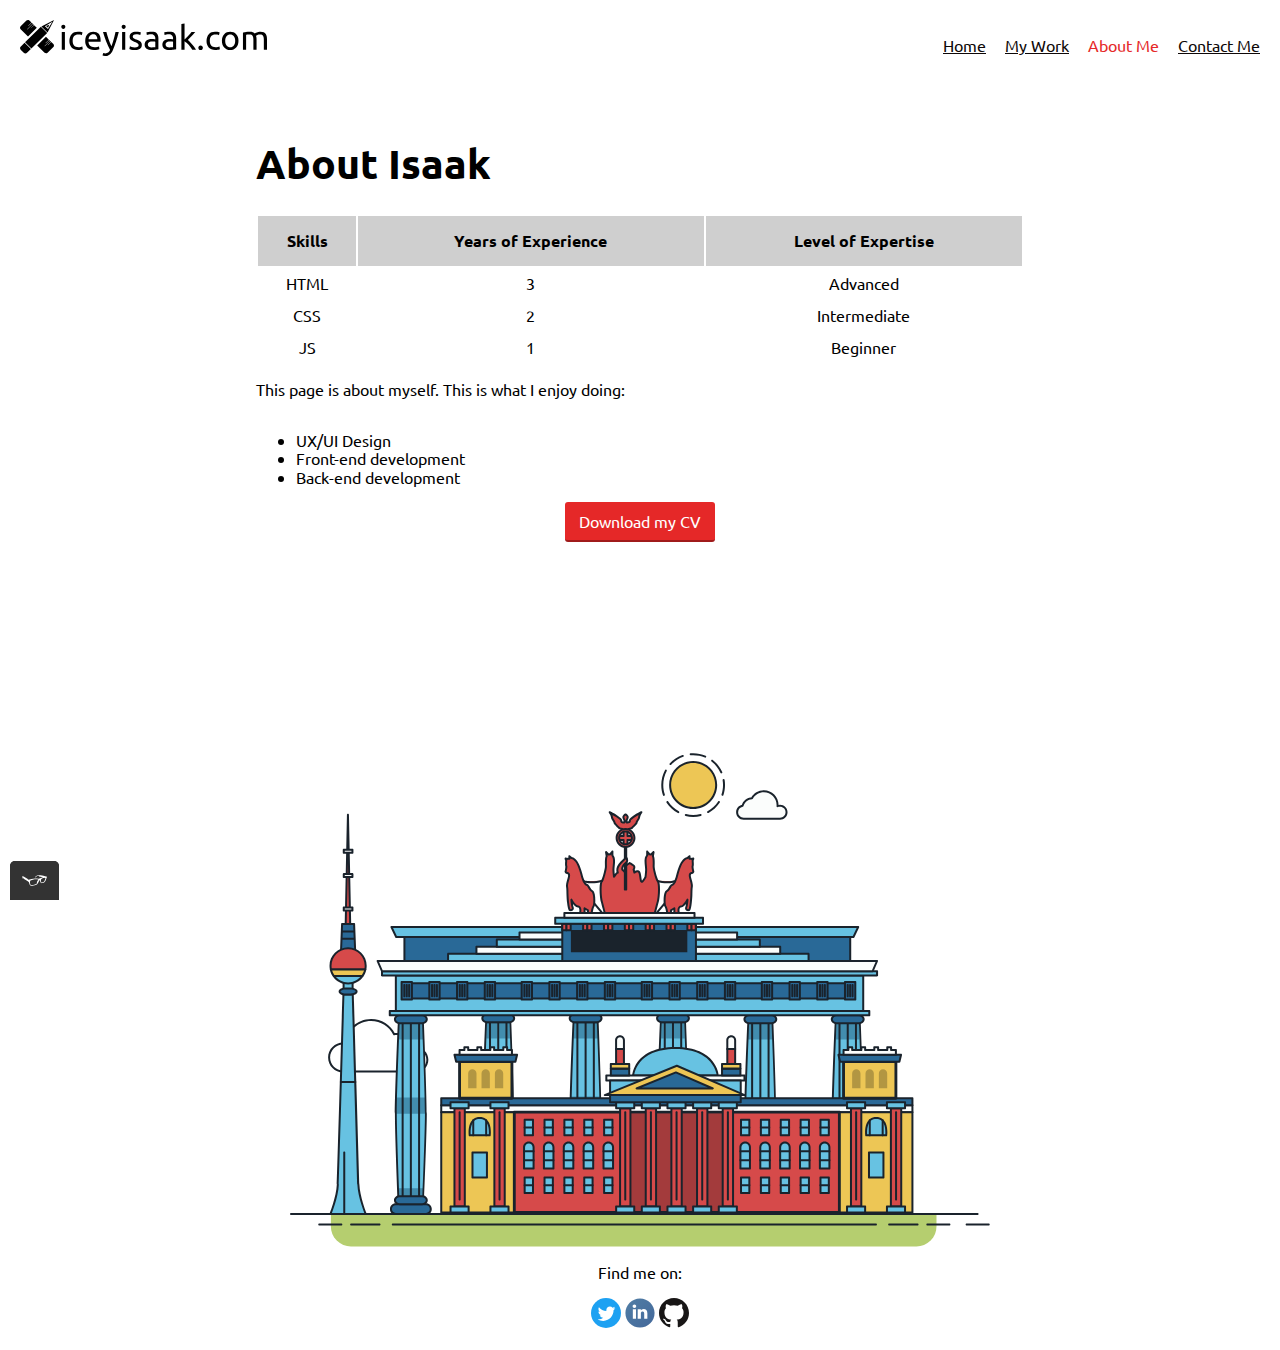
==== commit 81e421d5: "Added link to logo" ====
--- a/about.html
+++ b/about.html
@@ -15,7 +15,9 @@
 <body>
 
   <header class="page-header">
-    <img src="./img/logo-iceyisaak.svg" alt="profile-image page-header__item" class="logo">
+    <a href="./index.html" role="menuitem" class="navigation-list__item">
+      <img src="./img/logo-iceyisaak.svg" alt="profile-image page-header__item" class="logo" />
+    </a>
     <nav class="page-header__item">
       <ul role="menubar" class="navigation-list">
         <li role="presentation">
--- a/css/style.production.css
+++ b/css/style.production.css
@@ -5,6 +5,29 @@
 * Browsers: last 2 version
 */
 
+:root {
+  --primary-color: #e52828;
+  --primary-color-light: #f05e5e;
+  --secondary-color: #54d0e0;
+  --dark-grey: #2b2b2b;
+  --dark-grey-2: #0e0808;
+  --light-grey: #d3d3d3;
+  --white: #fff;
+  --border-bottom: 2px solid rgba(0, 0, 0, 0.3);
+  --dark-yellow: #edc655;
+  --light-yellow: #fcffad;
+  --orange: #f76414;
+  --button-padding: 10px;
+  --button-border-radius: 3px;
+  --dark-yellow-2: #eec438;
+  --light-green: #8af334;
+  --light-red: #e83a3a;
+  --light-purple: #3f42f1;
+  --light-blue: #69b7ff;
+  --dark-blue: #1083ee;
+
+}
+
 * {
   -webkit-box-sizing: border-box;
           box-sizing: border-box;
@@ -36,7 +59,7 @@
 }
 
 a {
-  color: #0e0808;
+  color: var(--dark-grey-2);
 }
 
 /* a:visited {
@@ -53,7 +76,7 @@
 
 a:active {
   /* selected link */
-  color: #f05e5e;
+  color: var(--primary-color-light);
 }
 
 button {
@@ -62,14 +85,14 @@
   /* takes the font from the outer container */
   font-family: inherit;
   /* styles the background color, font color, and text decoration (underline, etc.) of the button */
-  background-color: #e52828;
-  color: #fff;
+  background-color: var(--primary-color);
+  color: var(--white);
   text-decoration: none;
   /*adds spacing to the button (this will be discussed more in-depth later) */
-  padding: 10px;
-  border-radius: 3px;
+  padding: var(--button-padding);
+  border-radius: var(--button-border-radius);
   /* gives the button a bottom border with a width of 2px, a type of solid, and a color in RGBA format */
-  border-bottom: 2px solid rgba(0, 0, 0, 0.3);
+  border-bottom: var(--border-bottom);
   margin-bottom: 10px;
 }
 
@@ -102,39 +125,39 @@
 }
 
 .background--yellow{
-  background-color: #eec438;
+  background-color: var(--dark-yellow-2) ;
 }
 
 .background--green{
-  background-color: #8af334;
+  background-color: var(--light-green) ;
 }
 
 .background--red{
-  background-color: #f83333;
+  background-color: var(--light-red) ;
 }
 
 .background--blue{
-  background-color: #1083ee;
+  background-color: var(--light-blue) ;
 }
 
 .background--blue-dark{
-  background-color: #3f42f1;
+  background-color: var(--dark-blue) ;
 }
 
 .background--purple{
-  background-color: #7010ee;
+  background-color: var(--light-purple) ;
 }
 
 .button {
   border: none;
   display: inline-block;
   font-family: inherit;
-  background-color: #e52828;
-  color: #fff;
-  text-decoration: none;
-  padding: 10px;
-  border-radius: 3px;
-  border-bottom: 2px solid rgba(0, 0, 0, 0.3);
+  background-color: var(--primary-color);
+  color: var(--white);
+  text-decoration: none;
+  padding: var(--button-padding);
+  border-radius: var(--button-border-radius);
+  border-bottom: var(--border-bottom);
   -webkit-transition: 0.2s opacity;
   transition: 0.2s opacity;
   text-align: center;
@@ -160,12 +183,12 @@
   border: none;
   display: inline-block;
   font-family: inherit;
-  background-color: #54d0e0;
-  color: #2b2b2b;
-  text-decoration: none;
-  padding: 10px;
-  border-radius: 3px;
-  border-bottom: 2px solid rgba(0, 0, 0, 0.3);
+  background-color: var(--dark-grey);
+  color: var(--white);
+  text-decoration: none;
+  padding: var(--button-padding);
+  border-radius: var(--button-border-radius);
+  border-bottom: var(--border-bottom);
   -webkit-transition: 0.2s opacity;
   transition: 0.2s opacity;
   text-align: center;
@@ -249,7 +272,7 @@
 
 .navigation-list__item--active {
   text-decoration: none;
-  color: #e52828;
+  color: var(--primary-color);
 }
 
 .page-header {
@@ -393,25 +416,25 @@
 
 @-webkit-keyframes color-change {
   0% {
-    fill: #edc655;
+    fill: var(--dark-yellow);
   }
   50% {
-    fill: #fcffad;
+    fill: var(--light-yellow);
   }
   100% {
-    fill: #f76414;
+    fill: var(--orange);
   }
 }
 
 @keyframes color-change {
   0% {
-    fill: #edc655;
+    fill: var(--dark-yellow);
   }
   50% {
-    fill: #fcffad;
+    fill: var(--light-yellow);
   }
   100% {
-    fill: #f76414;
+    fill: var(--orange);
   }
 }
 
